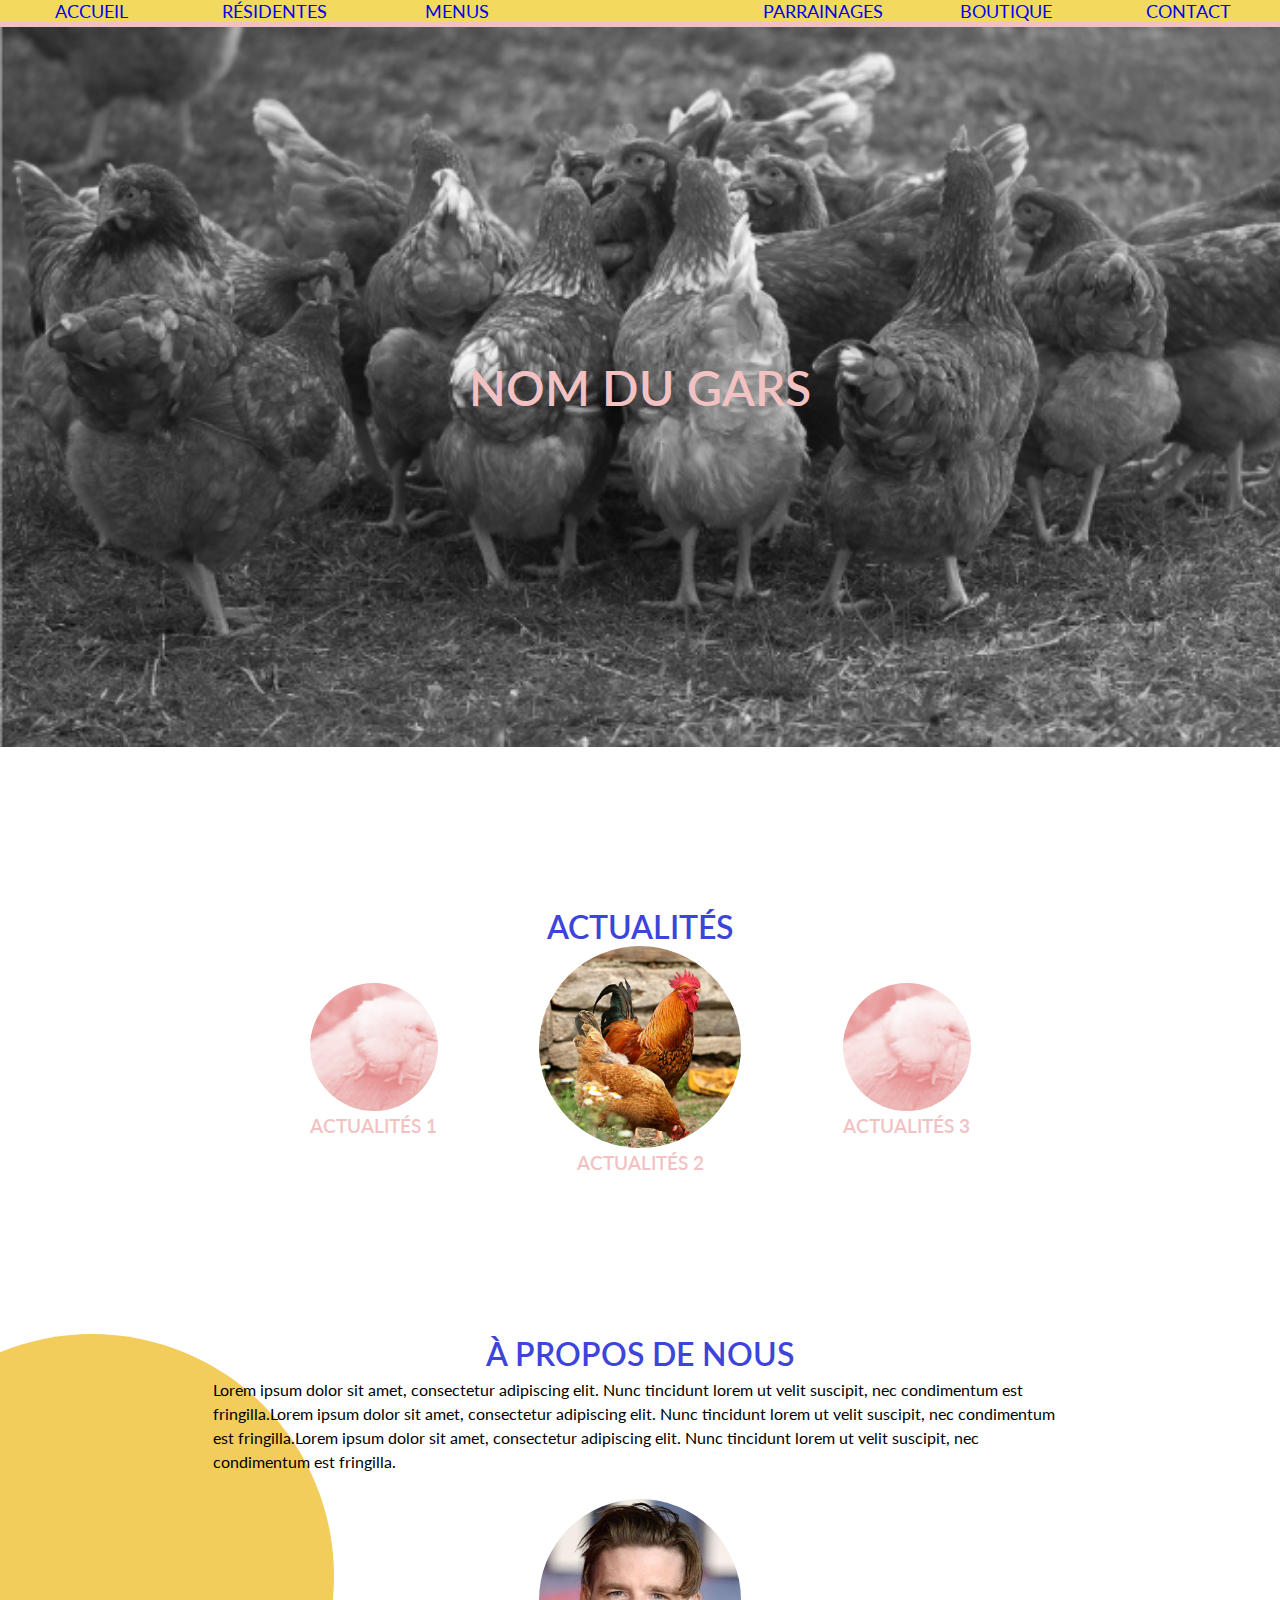
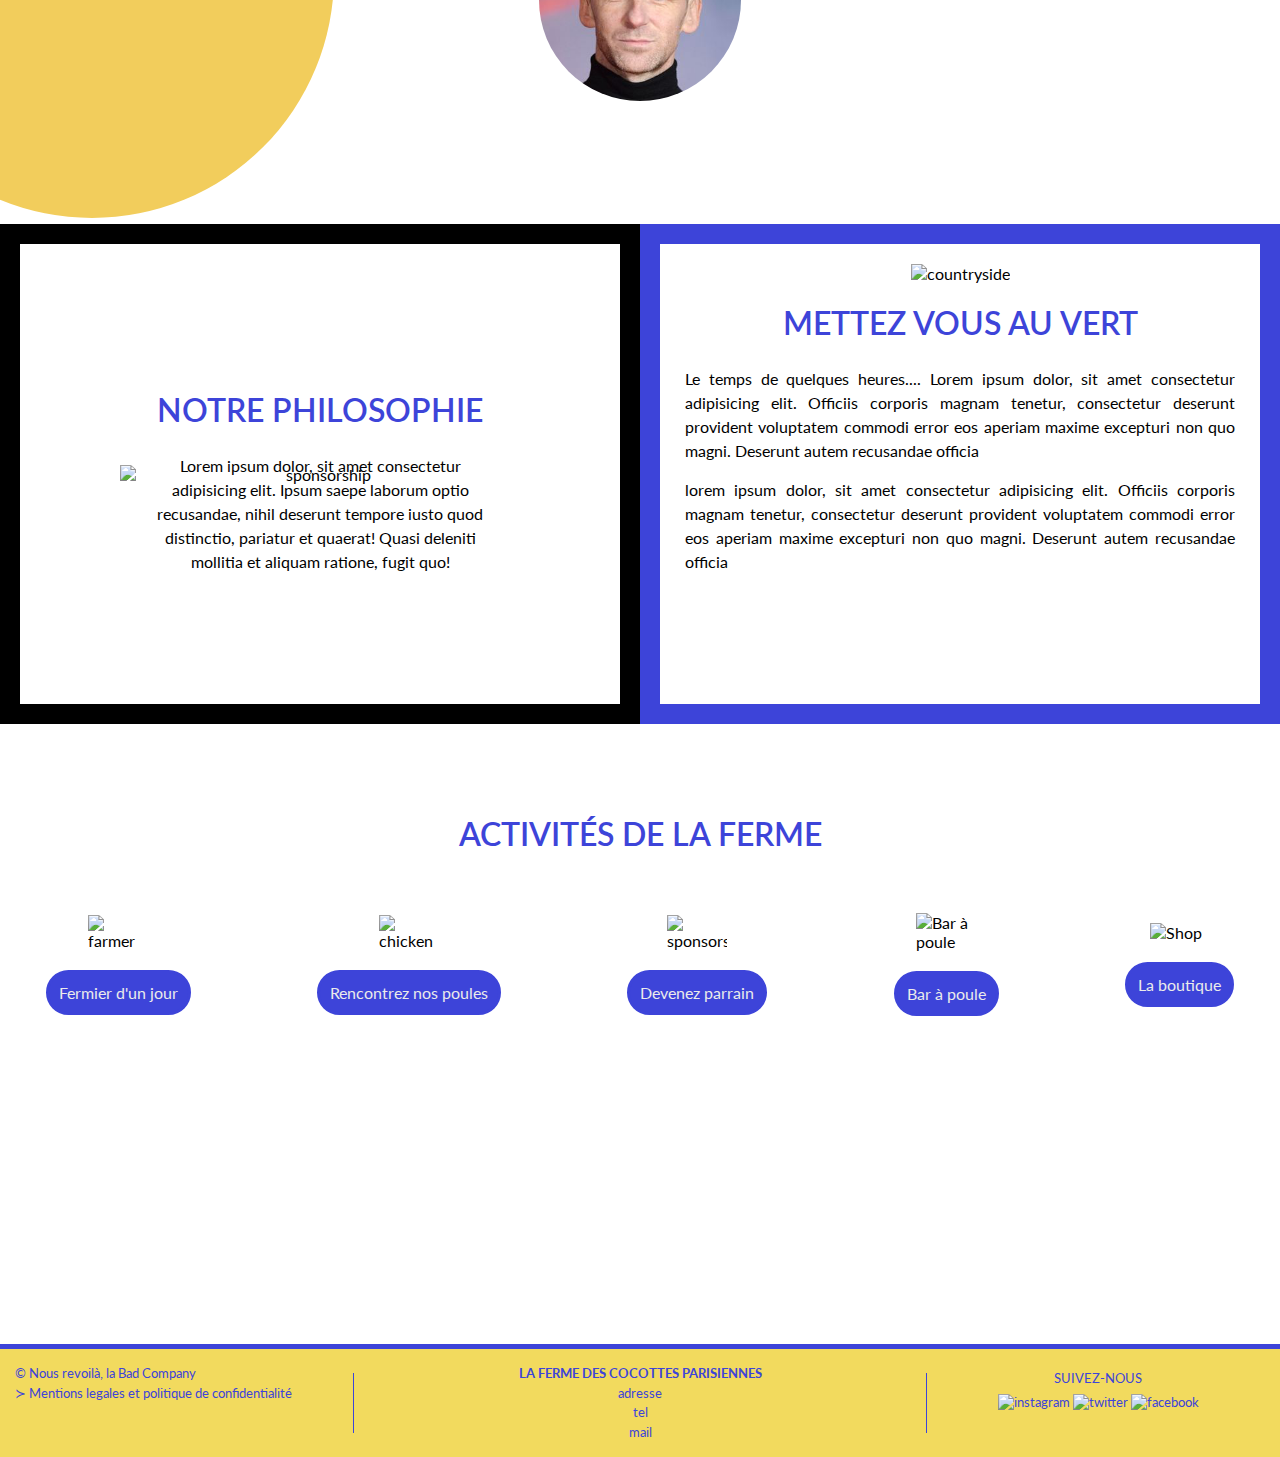
==== index.html @ 9754a013 "Update index.html" ====
<!DOCTYPE html>
<html lang="en">
<head>
    <meta charset="UTF-8">
    <meta http-equiv="X-UA-Compatible" content="IE=edge">
    <meta name="viewport" content="width=device-width, initial-scale=1.0">
    <link href="css/style.css" rel="stylesheet">
    <link rel="shortcut icon" type="image/png" href="img/chickenIco.png"/>
    <link rel="preconnect" href="https://fonts.googleapis.com">
    <link rel="preconnect" href="https://fonts.gstatic.com" crossorigin>
    <title>Document</title>
</head>
<body>
    <header>
    <!-- Menu desktop -->
    <div class="menuFixed">
        <nav role="navigation" id="menuDesktop">
                <ul id="menuDesktopSize">
                    <li><a href="#" class="link">Accueil</a></li>
                    <li><a href="residentes.html" class="link">Résidentes</a></li>
                    <li><a href="menu.html"class="link">Menus</a></li>
                    <li><a href="index.html" class="noAfter"><img src="img/chickenLogo.png" alt="" class="logo"></a></li>
                    <li><a href="parrainages.html"class="link">Parrainages</a></li>
                    <li><a href="boutique.html"class="link">Boutique</a></li>
                    <li><a href="contact.html" class="link">Contact</a></li>
                </ul>
        </nav> 
    </div>
 
     <nav role="navigation" id="menuMobile">
        <button class="b1">
            <div class="container-lignes">
              <div class="ligne"></div>
              <div class="ligne"></div>
              <div class="ligne"></div>
            </div>
        </button>
        <a  href="index.html"><img src="img/chickenLogo.png" class="logo"></a>
    </nav> 
  
    <div class="menuDeroulant"> 
            <ul>
                <li><a href="#" class="link">Accueil</a></li>
                <li><a href="residentes.html" class="link">Résidentes</a></li>
                <li><a href="menu.html" class="link">Menus</a></li>
                <li><a href="parrainages.html"class="link">Parrainages</a></li>
                <li><a href="boutique.html" class="link">Boutique</a></li>
                <li><a href="contact.html" class="link">Contact</a></li>
            </ul>
    </div>
    </header>
    <section class="fullWidthHomeBG">
        <div class="fullWidthHome">
            <h1>Nom du gars</h1>
        </div>
    </section>
    <section class="actualitesHome centred">
        <h2>Actualités</h2>
        <div class="actualiteHome">
            <div class="actu1"><img onmouseout="this.src='img/actu2.png'" onmouseover="this.src='img/rooster.png'" alt="" src='img/actu2.png'/><h3>Actualités 1</h3></div>
            <div class="actu2"><img src="img/rooster.png" alt=""/><h3>Actualités 2</h3></div>
            <div class="actu3"><img src="img/actu2.png" alt=""/><h3>Actualités 3</h3></div>
        </div>
    </section>
    <section class="aProposHome centred">
        <h2>À propos de nous</h2>
        <div class="rondJaune"|><img src="img/Ellipse 1.png" alt=""/></div>
        <p>Lorem ipsum dolor sit amet, consectetur adipiscing elit. Nunc tincidunt lorem ut velit suscipit, nec condimentum est fringilla.Lorem ipsum dolor sit amet, consectetur adipiscing elit. Nunc tincidunt lorem ut velit suscipit, nec condimentum est fringilla.Lorem ipsum dolor sit amet, consectetur adipiscing elit. Nunc tincidunt lorem ut velit suscipit, nec condimentum est fringilla. </p>
        <div class="imgPictureHome"><img src="img/profilpicture.png"></div>
    </section>

    <!------------------------------------  QUI SOMMES-NOUS -------------------------------------->
    <main class="who">
        <section class="philo">
            <img src="img/logowho/pink.png" alt="sponsorship" width="400px">
            <h2>Notre philosophie</h2>
            <p>Lorem ipsum dolor, sit amet consectetur adipisicing elit. Ipsum saepe laborum optio recusandae, nihil deserunt tempore iusto quod distinctio, pariatur et quaerat! Quasi deleniti mollitia et aliquam ratione, fugit quo!</p>
        </section>
            
        <section class="green">
            <img src="img/logowho/greengreen.png" alt="countryside" width="100px">
            <h2>Mettez vous au vert</h2>
            <p>Le temps de quelques heures.... Lorem ipsum dolor, sit amet consectetur adipisicing elit. Officiis corporis magnam tenetur, consectetur deserunt provident voluptatem commodi error eos aperiam maxime excepturi non quo magni. Deserunt autem recusandae officia</p>
            <p>lorem ipsum dolor, sit amet consectetur adipisicing elit. Officiis corporis magnam tenetur, consectetur deserunt provident voluptatem commodi error eos aperiam maxime excepturi non quo magni. Deserunt autem recusandae officia </p>
        </section>
        
        <section class="farm">
            <h2>Activités de la ferme</h2>
            <article>
                <div class="farmer">
                    <img src="img/logowho/farmer.png" alt="farmer" width="100px">
                    <input class="btn" type="button" value="Fermier d'un jour">
                </div>
                <div class="chicken">
                    <img src="img/logowho/chicken.png" alt="chicken" width="100px">
                    <input class="btn" type="button" value="Rencontrez nos poules">
                </div>
                <div class="heart">
                    <img src="img/logowho/heart.png" alt="sponsorship" width="100px">
                    <input class="btn" type="button" value="Devenez parrain">
                </div>
                <div class="bar">
                    <img src="img/logowho/bar.png" alt="Bar à poule" width="100px">
                    <input class="btn" type="button" value="Bar à poule">
                </div>
                <div class="shop">
                    <img src="img/logowho/shop.png" alt="Shop" width="100px">
                    <input class="btn" type="button" value="La boutique"> 
                </div>
            </article>
        </section>
    </main>
    <!-----------------------------------  FIN QUI SOMMES-NOUS ------------------------------------->   
  
    <footer>
        <p>© Nous revoilà, la Bad Company <br> ≻ Mentions legales et politique de confidentialité</p> 
        <div class="trait"></div>
        <p class="societe"><span class="maj">La ferme des Cocottes Parisiennes</span> <br> adresse <br>tel<br>mail</p>
        <div class="trait"></div>
        <div class="soc">
        <p class="maj">Suivez-nous</p>
        <img src="img/insta.png" alt="instagram">
        <img src="img/twi.png" alt="twitter">
        <img src="img/fbk.png" alt="facebook">
        </div>
    </footer>
        
<script type="text/javascript" src="script/script.js"></script>

</body>
</html>
---- css/style.css ----
@import url('https://fonts.googleapis.com/css2?family=Lato:wght@400&family=Outfit:wght@400;600&display=swap');

:root {
    --primary-color : #F2DA5E;
    --second-color : #F2C2C2;
    --third-color : #3D44D9;
    --font-titre : 'Outfit', sans-serif, 600;
    --font-content : 'Lato', sans-serif;
}
* {

    box-sizing: border-box;
    text-decoration: none;
    padding: 0px;
    margin: 0px;
}

a:visited {color: var(--third-color);}

body {
    margin:0;
    font-family: var(--font-content);
    
}

header {
    background-color: var(--primary-color);
    border-bottom: 5px solid var(--second-color);
    font-family: var(--font-titre);
    font-size: 18px;
    position: sticky;
    top: 0;
    transition:0.2s;
}

ul li {
    padding: 0;
    list-style: none;
}

.fullWidthHomeBG {
    padding: 0 0 80px 0;
}

/* FONT ET TEXT*/


a {
    font-family: var(--font-titre); 
    position: relative;
    text-transform: uppercase;
    
}

.link::after {
    content: '';
    display: block;
    width: 100%;
    height: 0px;
    background: var(--second-color);
    transition:.3s ease;
    position: absolute;
    top: 10px;
    z-index: -1;
    left: 50%;
    transform: translateX(-50%);
}

.link:hover::after {
    height: 10px;
    position: absolute;
    top: 14px;
    z-index: -1;
    left: 50%;
    transform: translateX(-50%);
}


p {font-size: 1em; line-height: 1.5; }

h1{ 
    font-family: var(--font-titre);
    font-size: 3em;
    font-weight: 600;
    text-transform: uppercase;
    color: var(--second-color);
}

h2 {
    font-family: var(--font-titre);
    color: var(--third-color);
    font-size: 2em;
    font-weight: 600;
    text-transform: uppercase;
}

h3 {
    text-align: center;
    font-family: var(--font-titre);
    color: var(--second-color);
    font-size: 1.2em;
    font-weight: 600;
    text-transform: uppercase;
}


.btn {
    border-radius: 25px;
    padding: 10px;
    border: solid 3px var(--third-color);
    background: var(--third-color);
    color: rgb(235, 235, 235);
    font: var(--font-titre);
}

.btn:active {
    background-color: var(--second-color);
    border:var(--third-color) solid 3px;
}
/* MENU NAVIGATION */
header {
  z-index: 1000000000;
}

#menuDesktop {      
    display: flex;
    flex-direction: column;
    justify-content: center;}

#menuDesktopSize {
  display: grid;
  grid-template-columns: 1fr 1fr 1fr 1fr 1fr 1fr 1fr;
    flex-direction: row;
    justify-content: space-evenly;
    align-items: center;
    list-style: none;
    text-align: center;
    padding: 0;
    transition: 0.2s;
}

#menuMobile {display: none;}
.menuDeroulant {display: none;}

.logo {
    width: 65px;
    transition: 0.2s;
    margin-top: 10px
}

/* MENU MOBILE */
.b1 { 
    margin: 10px;
    width: 40px;
    height: 40px;
    border: none;
    cursor: pointer;
    border-radius: 5px;
    position: absolute;
    left: 0;
    top: 40%;
    background: none;
    transform: translateY(-50%);
  }

.container-lignes {
    width: 40px;
    height: 40px;
    position: absolute;
    top: 50%;
    left: 50%;
    transform: translate(-50%, -50%);
    pointer-events: none;
  }

  .ligne {
    position: absolute;
    border-radius: 10px;
    width: 40px;
    height: 5px;
    background:var(--third-color);
  }
  .ligne:nth-child(1){
    top: 0px;
  }
  .ligne:nth-child(2){
    top: 15px;
  }
 .ligne:nth-child(3){
    top: 30px;
  }
  
  .b1 .ligne:nth-child(1), .ligne:nth-child(3){
    transform: rotate(0deg);
    transition:   
    transform 0.2s ease-in-out,
    top 0.2s 0.2s ease-in-out;
  }
  .b1 .ligne:nth-child(2) {
    transition: opacity 0.2s 0.2s ease-in-out;
  }

  .b1.active .ligne:nth-child(1){
    top: 15px;
    transform: rotate(45deg);
    transition:   
    top 0.2s  ease-in-out,
    transform 0.2s 0.2s ease-in-out;
  }
  .b1.active .ligne:nth-child(2){
    transition: opacity 0.2s ease-in-out;
    opacity: 0;
  }
  .b1.active .ligne:nth-child(3){
    top: 15px;
    transform: rotate(-45deg);
    transition:   
    top 0.2s  ease-in-out,
    transform 0.2s 0.2s ease-in-out;
  }

/* HOME PAGE */ 
.fullWidthHomeBg {
  padding: 0;
  margin: 0;
}

.fullWidthHome {
    background-image: url(../img/chickenFull.png);
    background-repeat: no-repeat;
    background-size: cover;
    height : 80vh;
    display: flex;
    align-content: center;
    justify-content: center;
    align-items: center;
}

.centred {width: 80vw;
    margin: auto;
    display: flex;
    flex-direction: column;
    align-content: center;
    align-items: center;
    padding: 80px; 
}

.imgPictureHome {
  padding: 20px 0;
}

.actualiteHome {
  display: flex;
  flex-direction: row;
  justify-content: space-evenly;
  width: 100%;
  align-items: center;
}

.rondJaune {
    position: absolute;
    left: -150px;
    z-index: -1;
}


/* //////////////// QUI NOUS SOMMES ////////////////// */
.who{
    display: flex;
    flex-direction: column ;
}

/* general */
.who > section{
    margin-top: 20px;
    height: 500px; 
}

.who h2{
    padding: 20px 0 20px 0;
    text-align: center;
}

.who p{
    line-height: 1.5; 
}

/* philosophie */
.philo {
    display: flex;
    flex-direction: column;
    justify-content: center;
    align-items: center;
    text-align: center; 
    padding : 20px;  
}
.philo > p {
    width: 350px;
}

.philo > img {
    animation: roundpink 5s ease 0s infinite normal none;
    z-index: 0; 
    position: absolute; 
}
@keyframes roundpink {
    0% {
      animation-timing-function: ease-out;
      transform: scale(1);
      transform-origin: center center;
    }
  
    10% {
      animation-timing-function: ease-in;
      transform: scale(0.91);
    }
  
    17% {
      animation-timing-function: ease-out;
      transform: scale(0.98);
    }
  
    33% {
      animation-timing-function: ease-in;
      transform: scale(0.87);
    }
  
    45% {
      animation-timing-function: ease-out;
      transform: scale(1);
    }
  }
.philo > h2, p {
    z-index: 2;
}

/* mettez-vous au vert */
.green {
    border: solid 20px;
    border-color: var(--third-color);
    text-align: center; 
    padding : 20px;
    overflow: scroll; 
}
.green > p{
    text-align: justify;
    padding-bottom: 10px;
}

/* activités */
article {
    display: grid;
    grid-template-columns: repeat(2, 1fr);
    grid-template-rows: repeat(3, 1fr);
    grid-column-gap: 35px;
    grid-row-gap: 35px;
    align-items: center;
    justify-items: center;
    padding-top: 20px;
    }
    
    .farmer { grid-area: 1 / 1 / 2 / 2; }
    .chicken { grid-area: 1 / 2 / 2 / 3; }
    .heart { grid-area: 2 / 1 / 3 / 3; }
    .bar { grid-area: 3 / 1 / 4 / 2; }
    .shop { grid-area: 3 / 2 / 4 / 3; }
article > div {
    display: flex; 
    flex-direction: column;
    align-items: center;
}
article > div {
    transition: transform .1s;  
}
article > div:hover{
    -webkit-transform: scale(1.5); /* Safari 3-8 */
    transform: scale(1.5);
    }
article img {
    padding: 20px; 
}
/* //////////////// FIN QUI NOUS SOMMES ////////////////// */


/* //////////////////////////////////////////////////////     DEBUT     PARRAINAGES      ///////////////////////////////////////////////////////////////// */

.laPrez {
  display: block;
  padding: 50px 20px 50px 20px;
}

.laPrezMobile {
  display: none;
  padding: 50px 20px 50px 20px;
}
  
.laPrez > p {
  justify-content: flex-start;
}
  
.laFormule1 {
  display: flex;
  flex-direction: row;
}
  
.pouleFormule1 {
  width: 500px;
  border-radius: 0px 15px 15px 0px;
  justify-content: flex-start;
}
  
.texteFormule1 {
  margin: 20px;
  margin-bottom: 0px;
  display: flex;
  flex-direction: column;
  justify-content: space-between;
}
  
.descriFormule1 > p {
  justify-content: flex-start;
}

.descriFormule1Mobile {
  justify-content: flex-start;
  display: none;
}
  
select {
  font-family: var(--font-content);padding: 5px;
  margin: 20px 0px 20px 0px;
  width: 291px;
  height: 40px;
  background-color: white;
}
  
.textareaNomPoule {
  display: flex;
  flex-direction: row;
}
  
.textareaNomPoule textarea {
  width: 291px;
  height: 40px;
  resize: none;
  justify-content: flex-start;
  font-family: var(--font-content);
  padding: 10px;
}
  
.textareaNomPoule button {
  width: 100px;
  height: 40px;
  justify-content: flex-start;
  font-family: var(--font-content);
}
  
.lePrix {
  margin: 20px 0px 20px 0px;
  font-size: 30px;
}
  
.lePrix1 > p {
  justify-content: flex-start;
}
  
.addToCart button{
  border-radius: 25px;
  padding: 10px;
  border: solid 3px var(--third-color);
  background: var(--third-color);
  color: rgb(235, 235, 235);
  font: var(--font-titre);
}
  
.addToCartformule1Mobile{
  display: none;
}

.addToCartformule2 {
  display: flex;
  justify-content: flex-end;   
}

.laFormule2 {
  display: flex;
  flex-direction: row-reverse;
  margin: 30px 0px 0px 0px;
}
  
.pouleFormule2 {
  width: 500px;
  border-radius: 15px 0px 0px 15px;
  justify-content: flex-start;
}

.texteFormule2 {
  margin: 30px;
  margin-bottom: 0px;
  justify-content: flex-start;

}

.texteFormule2 a{
display: flex;
justify-content: flex-end;
}


.descriFormule2 > p{
  justify-content: flex-start;
}

.descriFormule2Mobile > p{
  display: none;
}

/* .plusMoins {
  margin: 50px 0px 50px 0px;
  align-items: flex-start;
  display: flex;
  flex-direction: row;
  justify-content: flex-end;
}

.plusMoins textarea {
  width: 75px;
  height: 50px;
  resize: none;
  white-space: normal;
  text-align: justify;
  -moz-text-align-last: center;
  text-align-last: center;
  font-size: 20px;
  margin: 0px 10px 0px 10px;
  overflow:hidden;
  rows:1; 
  disabled:true;
}

.plusMoins button {
  width: 50px;
  height: 50px;
  font-size: 30px;
} */

.lePrix2 > p {
  display: flex;
  justify-content: flex-end;
}

.addToCartformule2 {
  display: flex;
  justify-content: flex-end;   
}

.titleParrainages {
  text-align: center;
  margin: 50px;
}

.filleulesMalheureusement {
  font-size: 24px;
  line-height: 42px;
  text-align: center;
  margin: 150px;
}

.medailles {
  display: flex;
  flex: row;
  padding: 50px;
  min-height: 800px;
  align-content: center;
  justify-content: space-evenly;
}
.medailleSolo {
  display: flex;
  flex-direction: column;
  max-width: 300px;
  align-items: center;
  box-shadow: 5px 10px 5px lightgrey;
  margin: 10px 20px 10px 20px;
}

.medailles img {
  width: 150px;
}  

.medailleTxt > p {
  font-size: 30px;
  text-align: center;
}
  
.medailleComment > p {
    padding: 20px;
}

.medailleOr {
  align-self: flex-start;
}

.medailleArgent {
  align-self: center;
}

.medailleBronze  {
  align-self: flex-end;
}

.placeholderFooter {
  background-color: #F2DA5E;
  width: 100%;
  height: 50px;
  bottom: 0;
  text-align: center;
  padding: 10px;
}
  /* //////////////////////////////////////////////////////     FIN     PARRAINAGES      ///////////////////////////////////////////////////////////////// */

h4 {
    display: flex;
    justify-content: center;
    font-style: normal;
    margin-top: 4%;
}

#contact {
    padding: 40px;
    text-align: center;
}

.poules-contact {
    display: flex;
    padding-bottom: 10px;
    justify-content: space-evenly;  
}

#poules {
position: 50% 50%;
}

form {
    margin: 0 auto;
    width: 300px;
    padding-top: 20px;
}

label {
    line-height: 2;
}

input[type="text"],
input[type="email"],
textarea {
    width: 100%;
    padding: 10px;
    margin-bottom: 10px;
}

/* Boutique */
/* les oeufs et les poules */
.letitre {
    font-size:200%;
    text-align: center;
    color:blueviolet;
    
}
.lesoeufs {
    display: flex;
    flex-direction: row;
    }
    
    .imgoeufs {
    width: 500px;
    border-radius: 0px 15px 15px 0px;
    justify-content: flex-start;
    }
    
    .texteoeuf {
    padding: 20px;
    }
    
    .boutonmenu1 {
    background-color: rgb(238, 235, 52);
    color:blueviolet;
    border: none;
    cursor: pointer;
    padding:10px;
    margin-top:20px;
    font-size: 18px;
    }
    
    .boutonmenu1:hover {
     background-color: #3D44D9;
    }
    
    .dropdownPack {
    position: relative;
    display: inline-block;
    }
    
    .dropdownPack-child {
    display: none;
    background-color: rgb(238, 235, 52);
    min-width: 50px;
    }
    
    .dropdownPack-child a {
    color:blueviolet;
    padding:10px;
    text-decoration: none;
    display: block;
    }
    
    .dropdownPack:hover .dropdownPack-child {
    display: block;
    }
    
        .le-prix {
        margin: 0px 0px 20px 0px;
        font-size: 30px;
        }
        
        .addToCarte button{
        color:blueviolet;
        width: 120px;
        height: 40px;
        background-color: #3D44D9;
        border-radius: 15px;
        border: 0px;
        }
    /* la boutique */
    .articles {
        display: flex;
        justify-content: space-around;
        align-items: center;
        padding-top: 40px;
        flex-wrap: wrap;
        font-size:180%;
        text-align: center;
        color:blueviolet;
     }
     .lestitres{
       margin-top: 40px;
     }
    
     .imgposterpoules{
        width: 550px;
        height: 550px;
     }
     .imgt-shirt{
        width: 550px;
        height: 550px;
     }
     .imgfigurines{
        width: 550px;
        height: 550px;
     }
     @media screen and (max-width: 650px) {
     .descriPack{
       display: none;

     }
     .imgoeufs{
       max-width: 200px;
     }
     .letitre{
       font-size: 10px;
       margin: 20px;
     }
      

.partoeufs {

padding:  0px ;
margin: 20px 20px 20px 0px;
height: 200px;
}

.partpoules {

padding:  0px ;
margin: 20px 20px 20px 0px;
height: 200px;
}

.imgposterpoules {
  width: 90%;
  /* height: 550px; */
/*   margin: 50px;
 */  /* margin: 0; */
}

.texteoeuf {

padding: 10px;  

}

.partgoodies {

max-height: 200px; 

}




       }


/* FOOTER */
footer {
    background-color: var(--primary-color);
    color: var(--third-color); 
    width: 100%;
    bottom: 0;
    padding: 10px;
    border-top: 5px solid;
    border-color: var(--secondary-color);
    display: flex; 
    justify-content: space-between;
    font-size: small;
    }
footer>*{
    width: 30%;
}
.trait{
    width: 0%;
    border-left: solid 1px;
    border-color: var(--secondary-color);
    height: 60px;
    align-self: center;
    padding: 0;
}
.societe{
    width: 50%; 
}
footer > div, p {
    padding: 5px; 
}
.maj{
    text-transform: uppercase;
}
span.maj{
    font-weight: bold; 
}
.soc, .societe{
    text-align: center;
}



/* residentes photos */

.lespoules {
    display: flex;
    justify-content: space-around;
    align-items: center;
    padding-top: 120px;
    flex-wrap: wrap;
}

.lespoules2 {
    display: flex;
    justify-content: space-around;
    align-items: center;
    padding-top: 200px;
}

.coq1 {
    display: flex;
    justify-content: space-around;
    padding-top: 200px;
    padding-bottom: 200px;
}

.poules__container {
    display: flex;
    flex-direction: column;
    justify-content: center;
    padding: 1rem;
    background-color: #d8d5cf;
    margin: 1rem;
    width: 30%;
    height: 470px;
    align-items: center;
}

.poule__contenu {
    padding: 1rem;
}

.poulettes {
    width: 80%;
}

.poule__desc {
  display: none;
  padding: 1rem;
}


@media screen and (max-width: 650px) { 
  /* residentes */
  .poules__container{
    width: 100%;
    float: right;
    height: 275px;
    flex-direction: row-reverse;
    padding: 0.3rem;
    margin: 0.3rem;
    justify-content: flex-start;
  }

  .poules__container:nth-child(2n) {
    flex-direction: row;
  }

  .poulettes {
    width: 50%;
  }

  .poule__desc {
    display: block;
  }

    /* Parrainages */  
  .laPrez {
    display: none;
  }
  
  .laPrezMobile {
    display: block;
    padding: 20px 20px 50px 20px;
  }
  
  .texteFormule1 {
    display: flex;
    flex-direction: column;
    justify-content: space-between;
    margin:  20px;
  }
  
  .descriFormule1 {
    display: none;
  }
  
  .descriFormule1Mobile {
    justify-content: flex-start;
    display: block;
  }
  
  .lePrix {
    margin: 20px 0px 20px 0px;
    font-size: 30px;
  }
    
  .lePrix1 > p {
    display: flex;
    justify-content: flex-end;
  }
  
  .addToCartformule1 {
    display: flex;
    justify-content: flex-end;
  }
  
  .imgPouleParrainage {
    display:none;
  }
  
  select {
    font-family: var(--font-content);padding: 5px;
    margin: 20px 0px 20px 0px;
    max-width: 200px;
    height: 40px;
    align-self: center;  
  }
   
  .textareaNomPoule {
    display: flex;
    flex-direction: column;
  }
    
  .textareaNomPoule textarea {
    max-width: 200px;
    height: 40px;
    resize: none;
    justify-content: flex-start;
    font-family: var(--font-content);
    align-self: center;
   }
    
  .textareaNomPoule button {
    width: 100px;
    height: 40px;
    justify-content: flex-start;
    align-self: center;
    font-family: var(--font-content);
  }
  
  .descriFormule2Mobile > p{
    display: flex;
    justify-content: center;
  }
  
  .laFormule2 {
    display: flex;
    flex-direction: row-reverse;
    margin: 0;
  }
  
  .descriFormule2{
    display: none;
  }
  
  .texteFormule2 {
    margin: 0px 0px 0px 0px;
    display: flex;
    flex-direction: column;
    justify-content: space-between;
    margin: 20px;
  }
  
  .filleulesMalheureusement {
    margin: 100px;
  }
  
  .medailles {
    display: flex;
    flex-direction: row;
    padding: 0px 20px 0px 20px;
    min-height: 200px;
    align-content: center;
    justify-content: space-evenly;
  }
  
  .medailles img {
      width: 50px;
  }
  
  .medailleTxt > p {
    font-size: 18px;
    text-align: center;
    padding: 0px 10px 10px 10px;
  }
  
  
  .medailleSolo {
    display: flex;
    flex-direction: column;
    max-width: 150px;
    align-items: center;
    box-shadow: 5px 5px 5px lightgrey;
    margin: 10px 20px 10px 20px;
  }
  
  .medailleSolo img {
    display: flex;
    flex-direction: column;
    max-width: 100px;
    align-items: center;
    margin: 10px 20px 10px 20px;
  }
  
  .medailleComment {
    display: none;
  }
  
  .medailleOr {
    align-self:baseline;
  }
  
  .medailleArgent {
    align-self:baseline;
  }
  
  .medailleBronze  {
    align-self:baseline;
  }
    
  .placeholderFooter p{
    font-size: 12px;
  }

  /* MENU */
  
  #menuDesktop {display: none;}

  #menuMobile {
    display: flex;
    flex-direction: column;
    align-items: center;
    z-index: 2;
    background: var(--primary-color);
    border-bottom:2px solid var(--second-color) ;
}

  #menuMobile ul {
    list-style: none;
    text-align: center;
    padding: 0;
  }

  #menuMobile .logo {margin-top: 10px; text-align: center;}
  header {height: 100px;}   

  .menuDeroulant {
    background-color: var(--primary-color); 
    width: 100vw; 
    height: 45vh;
    display: flex;
    flex-direction: row;
    justify-content: space-around;
    position: absolute;
    transform: translateY(-150%);
    transition: transform 0.4s ease-in;
    z-index: -2;
  }

  .deroule {
    transform: translateY(0%);
  }

  .menuDeroulant ul {
    display: flex;
    flex-wrap: nowrap;
    flex-direction: column;
    justify-content: space-evenly;
    align-items: center;
    padding: 0;
  }
    
  /* HOME */
  .actualiteHome {
    flex-direction: column;
  }
  /* qui sommes nous */
    
  /* FOOTER */
  footer{
    flex-direction: column-reverse;
    align-items: center;
    text-align: center;
  }
  footer>*{
    width: 100%;
  }
  .societe{
    padding: 15px;
    width: 100%;
    }
  .trait{
  border-top: solid 1px;
  border-left: none;
  border-color: var(--secondary-color);
  width: 70%;
  height: 0;
  }
}

/* MEDIA QUERIES QUI NOUS SOMMES */
@media screen and (min-width: 651px) {
    .who {
        display: grid;
        grid-template-columns: repeat(2, 1fr);
        grid-template-rows: repeat(2, 1fr);
        grid-column-gap: 0px;
        grid-row-gap: 0px;
    }
    .philo { grid-area: 1 / 1 / 2 / 2; 
             border: solid 20px;
             border-color: var(--secondary-color)
            }
  
    .green { grid-area: 1 / 2 / 2 / 3; }
    .farm { grid-area: 2 / 1 / 3 / 3;
            height: 350px;
            margin: 50px 0;
    }

    article {
        display: flex; 
        justify-content: space-around;
        flex-flow: row wrap; 
    }
     
}

@media screen and (min-width: 651px) and (max-width: 1080px) {
  .poules__container {
    width: 45%;
  }
}
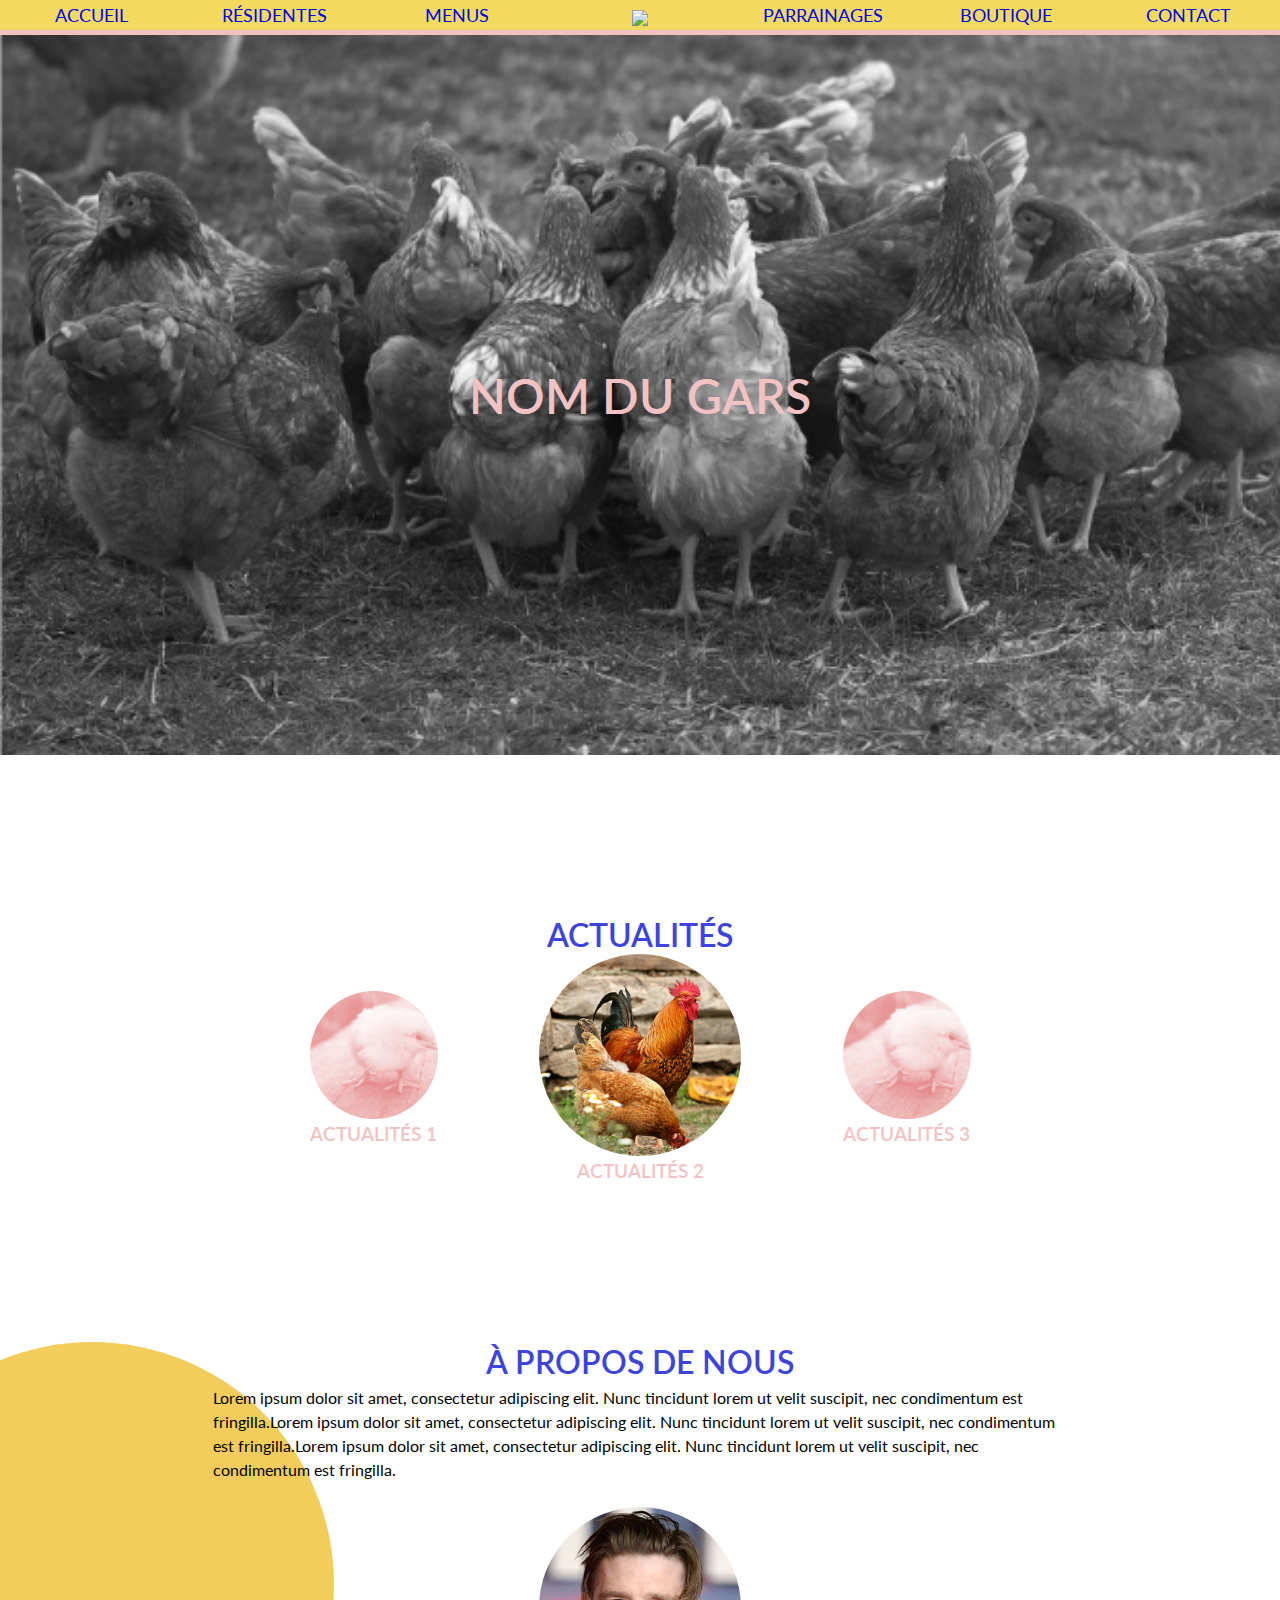
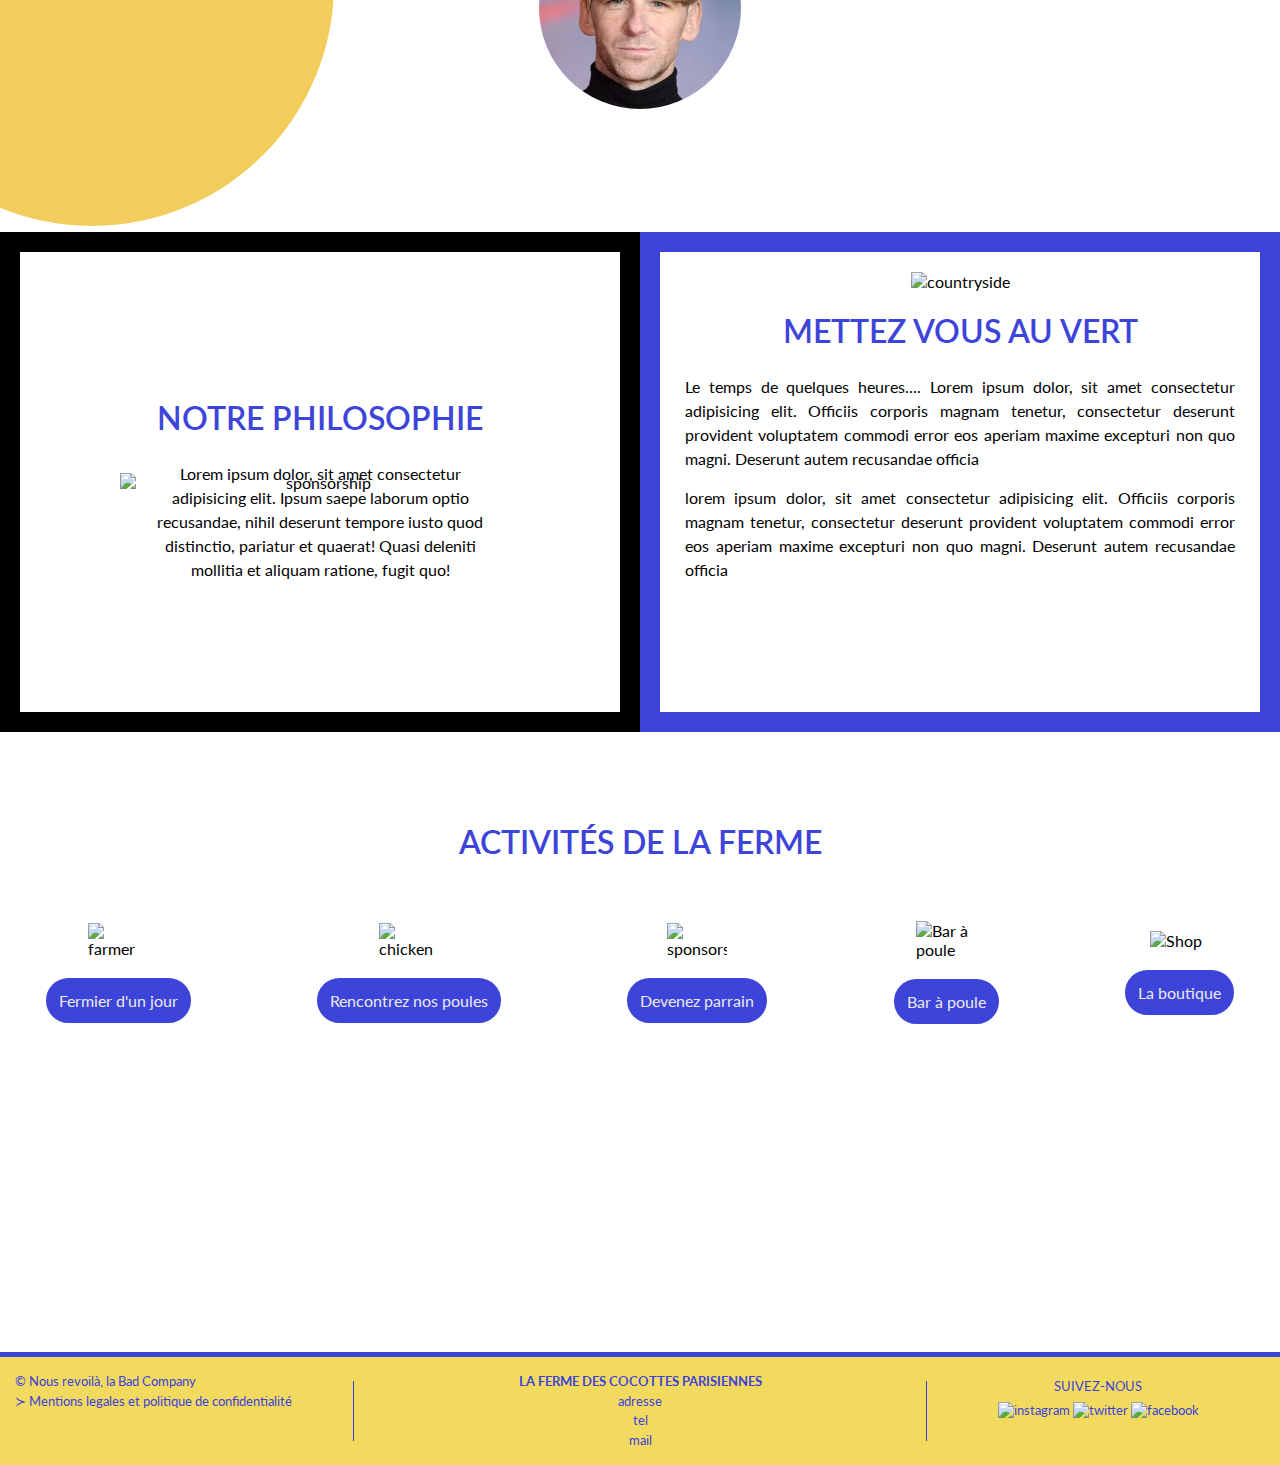
==== commit a85b4e59: "Seperation of navbar and footer" ====
--- a/index.html
+++ b/index.html
@@ -8,124 +8,84 @@
     <link rel="shortcut icon" type="image/png" href="img/chickenIco.png"/>
     <link rel="preconnect" href="https://fonts.googleapis.com">
     <link rel="preconnect" href="https://fonts.gstatic.com" crossorigin>
-    <title>Document</title>
+    <script type="text/javascript" src="script/starter.js"></script>
+    <title>La ferme des Cocottes Parisiennes</title>
 </head>
 <body>
-    <header>
-    <!-- Menu desktop -->
-    <div class="menuFixed">
-        <nav role="navigation" id="menuDesktop">
-                <ul id="menuDesktopSize">
-                    <li><a href="#" class="link">Accueil</a></li>
-                    <li><a href="residentes.html" class="link">Résidentes</a></li>
-                    <li><a href="menu.html"class="link">Menus</a></li>
-                    <li><a href="index.html" class="noAfter"><img src="img/chickenLogo.png" alt="" class="logo"></a></li>
-                    <li><a href="parrainages.html"class="link">Parrainages</a></li>
-                    <li><a href="boutique.html"class="link">Boutique</a></li>
-                    <li><a href="contact.html" class="link">Contact</a></li>
-                </ul>
-        </nav> 
+  <header>
+		<div w3-include-html="navbar.html"></div>
+		<script>
+			includeHTML();
+		</script>
+  </header>
+  <section class="fullWidthHomeBG">
+    <div class="fullWidthHome">
+      <h1>Nom du gars</h1>
     </div>
- 
-     <nav role="navigation" id="menuMobile">
-        <button class="b1">
-            <div class="container-lignes">
-              <div class="ligne"></div>
-              <div class="ligne"></div>
-              <div class="ligne"></div>
-            </div>
-        </button>
-        <a  href="index.html"><img src="img/chickenLogo.png" class="logo"></a>
-    </nav> 
-  
-    <div class="menuDeroulant"> 
-            <ul>
-                <li><a href="#" class="link">Accueil</a></li>
-                <li><a href="residentes.html" class="link">Résidentes</a></li>
-                <li><a href="menu.html" class="link">Menus</a></li>
-                <li><a href="parrainages.html"class="link">Parrainages</a></li>
-                <li><a href="boutique.html" class="link">Boutique</a></li>
-                <li><a href="contact.html" class="link">Contact</a></li>
-            </ul>
+  </section>
+  <section class="actualitesHome centred">
+    <h2>Actualités</h2>
+    <div class="actualiteHome">
+      <div class="actu1"><img onmouseout="this.src='img/actu2.png'" onmouseover="this.src='img/rooster.png'" alt="" src='img/actu2.png'/><h3>Actualités 1</h3></div>
+      <div class="actu2"><img src="img/rooster.png" alt=""/><h3>Actualités 2</h3></div>
+      <div class="actu3"><img src="img/actu2.png" alt=""/><h3>Actualités 3</h3></div>
     </div>
-    </header>
-    <section class="fullWidthHomeBG">
-        <div class="fullWidthHome">
-            <h1>Nom du gars</h1>
-        </div>
+  </section>
+  <section class="aProposHome centred">
+    <h2>À propos de nous</h2>
+    <div class="rondJaune"|><img src="img/Ellipse 1.png" alt=""/></div>
+    <p>Lorem ipsum dolor sit amet, consectetur adipiscing elit. Nunc tincidunt lorem ut velit suscipit, nec condimentum est fringilla.Lorem ipsum dolor sit amet, consectetur adipiscing elit. Nunc tincidunt lorem ut velit suscipit, nec condimentum est fringilla.Lorem ipsum dolor sit amet, consectetur adipiscing elit. Nunc tincidunt lorem ut velit suscipit, nec condimentum est fringilla. </p>
+    <div class="imgPictureHome"><img src="img/profilpicture.png"></div>
+  </section>
+
+<!------------------------------------  QUI SOMMES-NOUS -------------------------------------->
+    
+	<main class="who">
+    <section class="philo">
+      <img src="img/logowho/pink.png" alt="sponsorship" width="400px">
+      <h2>Notre philosophie</h2>
+      <p>Lorem ipsum dolor, sit amet consectetur adipisicing elit. Ipsum saepe laborum optio recusandae, nihil deserunt tempore iusto quod distinctio, pariatur et quaerat! Quasi deleniti mollitia et aliquam ratione, fugit quo!</p>
     </section>
-    <section class="actualitesHome centred">
-        <h2>Actualités</h2>
-        <div class="actualiteHome">
-            <div class="actu1"><img onmouseout="this.src='img/actu2.png'" onmouseover="this.src='img/rooster.png'" alt="" src='img/actu2.png'/><h3>Actualités 1</h3></div>
-            <div class="actu2"><img src="img/rooster.png" alt=""/><h3>Actualités 2</h3></div>
-            <div class="actu3"><img src="img/actu2.png" alt=""/><h3>Actualités 3</h3></div>
-        </div>
+            
+    <section class="green">
+      <img src="img/logowho/greengreen.png" alt="countryside" width="100px">
+      <h2>Mettez vous au vert</h2>
+      <p>Le temps de quelques heures.... Lorem ipsum dolor, sit amet consectetur adipisicing elit. Officiis corporis magnam tenetur, consectetur deserunt provident voluptatem commodi error eos aperiam maxime excepturi non quo magni. Deserunt autem recusandae officia</p>
+      <p>lorem ipsum dolor, sit amet consectetur adipisicing elit. Officiis corporis magnam tenetur, consectetur deserunt provident voluptatem commodi error eos aperiam maxime excepturi non quo magni. Deserunt autem recusandae officia </p>
     </section>
-    <section class="aProposHome centred">
-        <h2>À propos de nous</h2>
-        <div class="rondJaune"|><img src="img/Ellipse 1.png" alt=""/></div>
-        <p>Lorem ipsum dolor sit amet, consectetur adipiscing elit. Nunc tincidunt lorem ut velit suscipit, nec condimentum est fringilla.Lorem ipsum dolor sit amet, consectetur adipiscing elit. Nunc tincidunt lorem ut velit suscipit, nec condimentum est fringilla.Lorem ipsum dolor sit amet, consectetur adipiscing elit. Nunc tincidunt lorem ut velit suscipit, nec condimentum est fringilla. </p>
-        <div class="imgPictureHome"><img src="img/profilpicture.png"></div>
+        
+    <section class="farm">
+      <h2>Activités de la ferme</h2>
+        <article>
+          <div class="farmer">
+            <img src="img/logowho/farmer.png" alt="farmer" width="100px">
+            <input class="btn" type="button" value="Fermier d'un jour">
+          </div>
+          <div class="chicken">
+            <img src="img/logowho/chicken.png" alt="chicken" width="100px">
+            <input class="btn" type="button" value="Rencontrez nos poules">
+          </div>
+          <div class="heart">
+            <img src="img/logowho/heart.png" alt="sponsorship" width="100px">
+              <input class="btn" type="button" value="Devenez parrain">
+          </div>
+          <div class="bar">
+            <img src="img/logowho/bar.png" alt="Bar à poule" width="100px">
+            <input class="btn" type="button" value="Bar à poule">
+          </div>
+          <div class="shop">
+            <img src="img/logowho/shop.png" alt="Shop" width="100px">
+            <input class="btn" type="button" value="La boutique"> 
+          </div>
+        </article>
     </section>
-
-    <!------------------------------------  QUI SOMMES-NOUS -------------------------------------->
-    <main class="who">
-        <section class="philo">
-            <img src="img/logowho/pink.png" alt="sponsorship" width="400px">
-            <h2>Notre philosophie</h2>
-            <p>Lorem ipsum dolor, sit amet consectetur adipisicing elit. Ipsum saepe laborum optio recusandae, nihil deserunt tempore iusto quod distinctio, pariatur et quaerat! Quasi deleniti mollitia et aliquam ratione, fugit quo!</p>
-        </section>
-            
-        <section class="green">
-            <img src="img/logowho/greengreen.png" alt="countryside" width="100px">
-            <h2>Mettez vous au vert</h2>
-            <p>Le temps de quelques heures.... Lorem ipsum dolor, sit amet consectetur adipisicing elit. Officiis corporis magnam tenetur, consectetur deserunt provident voluptatem commodi error eos aperiam maxime excepturi non quo magni. Deserunt autem recusandae officia</p>
-            <p>lorem ipsum dolor, sit amet consectetur adipisicing elit. Officiis corporis magnam tenetur, consectetur deserunt provident voluptatem commodi error eos aperiam maxime excepturi non quo magni. Deserunt autem recusandae officia </p>
-        </section>
-        
-        <section class="farm">
-            <h2>Activités de la ferme</h2>
-            <article>
-                <div class="farmer">
-                    <img src="img/logowho/farmer.png" alt="farmer" width="100px">
-                    <input class="btn" type="button" value="Fermier d'un jour">
-                </div>
-                <div class="chicken">
-                    <img src="img/logowho/chicken.png" alt="chicken" width="100px">
-                    <input class="btn" type="button" value="Rencontrez nos poules">
-                </div>
-                <div class="heart">
-                    <img src="img/logowho/heart.png" alt="sponsorship" width="100px">
-                    <input class="btn" type="button" value="Devenez parrain">
-                </div>
-                <div class="bar">
-                    <img src="img/logowho/bar.png" alt="Bar à poule" width="100px">
-                    <input class="btn" type="button" value="Bar à poule">
-                </div>
-                <div class="shop">
-                    <img src="img/logowho/shop.png" alt="Shop" width="100px">
-                    <input class="btn" type="button" value="La boutique"> 
-                </div>
-            </article>
-        </section>
-    </main>
-    <!-----------------------------------  FIN QUI SOMMES-NOUS ------------------------------------->   
-  
-    <footer>
-        <p>© Nous revoilà, la Bad Company <br> ≻ Mentions legales et politique de confidentialité</p> 
-        <div class="trait"></div>
-        <p class="societe"><span class="maj">La ferme des Cocottes Parisiennes</span> <br> adresse <br>tel<br>mail</p>
-        <div class="trait"></div>
-        <div class="soc">
-        <p class="maj">Suivez-nous</p>
-        <img src="img/insta.png" alt="instagram">
-        <img src="img/twi.png" alt="twitter">
-        <img src="img/fbk.png" alt="facebook">
-        </div>
-    </footer>
-        
-<script type="text/javascript" src="script/script.js"></script>
-
+  </main>
+    
+<!-----------------------------------  FIN QUI SOMMES-NOUS ------------------------------------->   
+<!-- FOOTER -->  
+<div w3-include-html="footer.html"></div>
+<script>
+  includeHTML();
+</script>
 </body>
 </html>
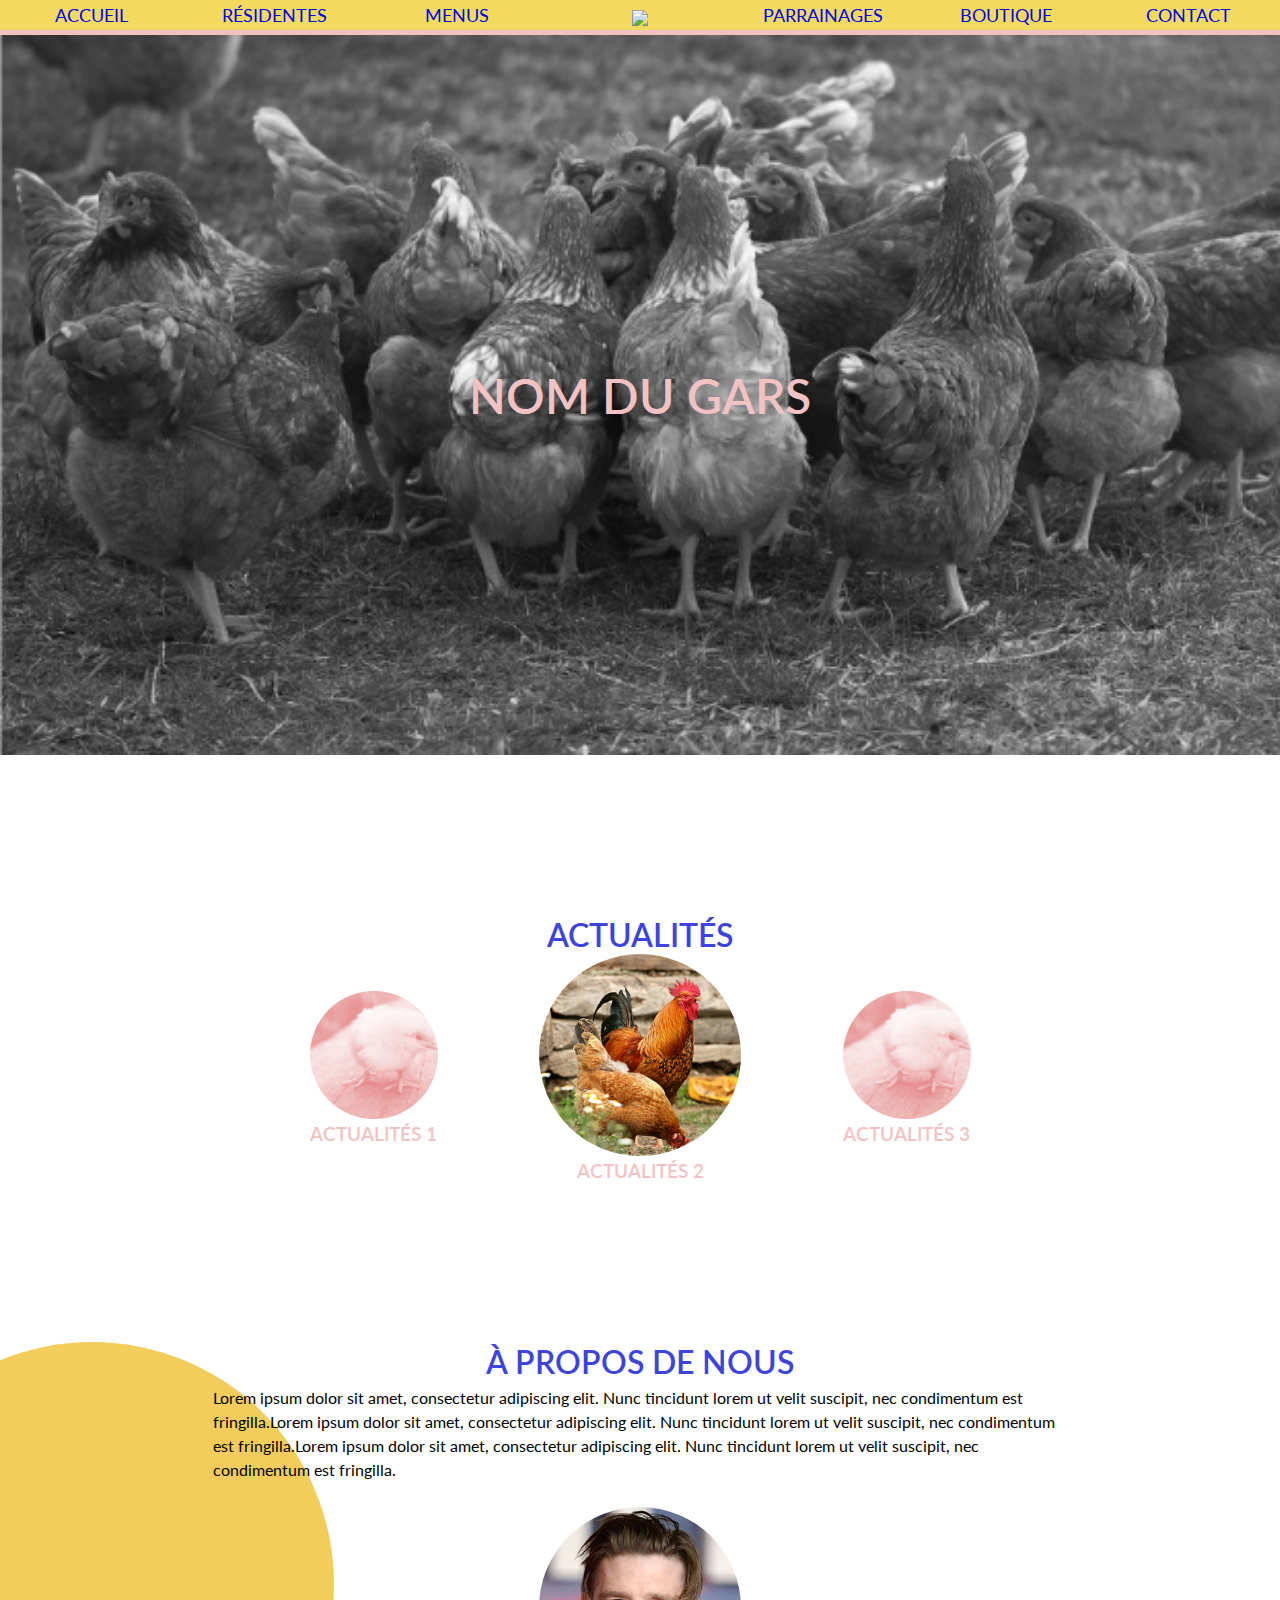
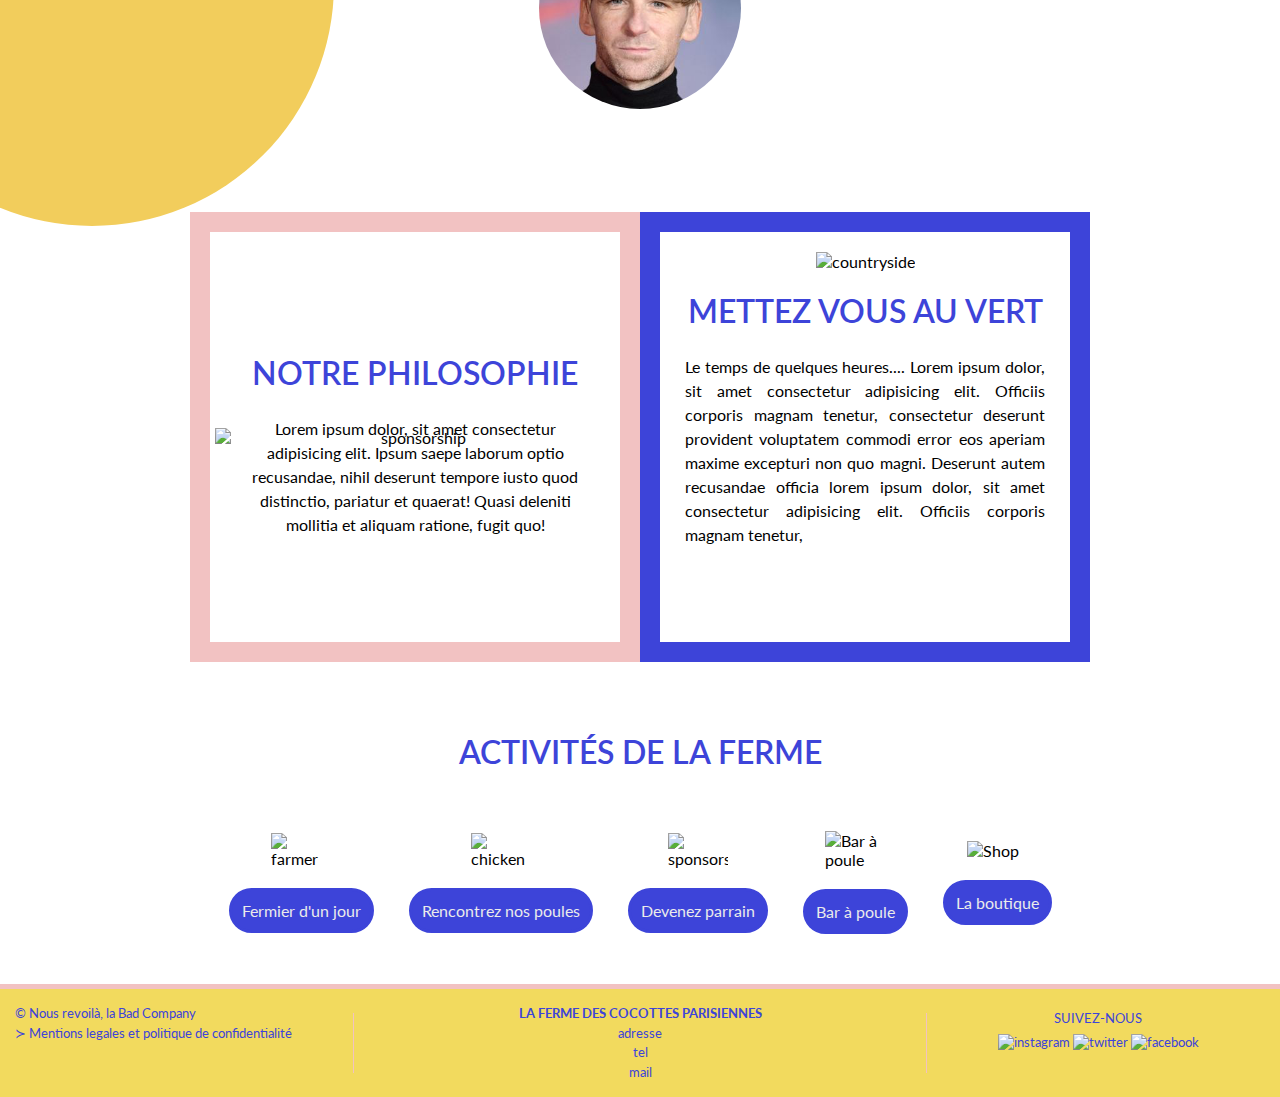
==== commit 86fb2468: "Merge branch 'main' into devClara" ====
--- a/index.html
+++ b/index.html
@@ -38,54 +38,54 @@
     <div class="imgPictureHome"><img src="img/profilpicture.png"></div>
   </section>
 
-<!------------------------------------  QUI SOMMES-NOUS -------------------------------------->
-    
-	<main class="who">
-    <section class="philo">
-      <img src="img/logowho/pink.png" alt="sponsorship" width="400px">
-      <h2>Notre philosophie</h2>
-      <p>Lorem ipsum dolor, sit amet consectetur adipisicing elit. Ipsum saepe laborum optio recusandae, nihil deserunt tempore iusto quod distinctio, pariatur et quaerat! Quasi deleniti mollitia et aliquam ratione, fugit quo!</p>
-    </section>
+    <!------------------------------------  QUI SOMMES-NOUS -------------------------------------->
+    <main class="who">
+        <div class="philogreen">
+        <section class="philo">
+            <img src="img/logowho/pink.png" alt="sponsorship" width="400px">
+            <h2>Notre philosophie</h2>
+            <p>Lorem ipsum dolor, sit amet consectetur adipisicing elit. Ipsum saepe laborum optio recusandae, nihil deserunt tempore iusto quod distinctio, pariatur et quaerat! Quasi deleniti mollitia et aliquam ratione, fugit quo!</p>
+        </section>
             
-    <section class="green">
-      <img src="img/logowho/greengreen.png" alt="countryside" width="100px">
-      <h2>Mettez vous au vert</h2>
-      <p>Le temps de quelques heures.... Lorem ipsum dolor, sit amet consectetur adipisicing elit. Officiis corporis magnam tenetur, consectetur deserunt provident voluptatem commodi error eos aperiam maxime excepturi non quo magni. Deserunt autem recusandae officia</p>
-      <p>lorem ipsum dolor, sit amet consectetur adipisicing elit. Officiis corporis magnam tenetur, consectetur deserunt provident voluptatem commodi error eos aperiam maxime excepturi non quo magni. Deserunt autem recusandae officia </p>
-    </section>
+        <section class="green">
+            <img src="img/logowho/greengreen.png" alt="countryside" width="100px">
+            <h2>Mettez vous au vert</h2>
+            <p>Le temps de quelques heures.... Lorem ipsum dolor, sit amet consectetur adipisicing elit. Officiis corporis magnam tenetur, consectetur deserunt provident voluptatem commodi error eos aperiam maxime excepturi non quo magni. Deserunt autem recusandae officia lorem ipsum dolor, sit amet consectetur adipisicing elit. Officiis corporis magnam tenetur, </p>
+        </section>
+        </div>
         
-    <section class="farm">
-      <h2>Activités de la ferme</h2>
-        <article>
-          <div class="farmer">
-            <img src="img/logowho/farmer.png" alt="farmer" width="100px">
-            <input class="btn" type="button" value="Fermier d'un jour">
-          </div>
-          <div class="chicken">
-            <img src="img/logowho/chicken.png" alt="chicken" width="100px">
-            <input class="btn" type="button" value="Rencontrez nos poules">
-          </div>
-          <div class="heart">
-            <img src="img/logowho/heart.png" alt="sponsorship" width="100px">
-              <input class="btn" type="button" value="Devenez parrain">
-          </div>
-          <div class="bar">
-            <img src="img/logowho/bar.png" alt="Bar à poule" width="100px">
-            <input class="btn" type="button" value="Bar à poule">
-          </div>
-          <div class="shop">
-            <img src="img/logowho/shop.png" alt="Shop" width="100px">
-            <input class="btn" type="button" value="La boutique"> 
-          </div>
-        </article>
-    </section>
-  </main>
-    
-<!-----------------------------------  FIN QUI SOMMES-NOUS ------------------------------------->   
-<!-- FOOTER -->  
-<div w3-include-html="footer.html"></div>
-<script>
-  includeHTML();
-</script>
+        <section class="farm">
+            <h2>Activités de la ferme</h2>
+            <article>
+                <div class="farmer">
+                    <img src="img/logowho/farmer.png" alt="farmer" width="100px">
+                    <input class="btn" type="button" value="Fermier d'un jour">
+                </div>
+                <div class="chicken">
+                    <img src="img/logowho/chicken.png" alt="chicken" width="100px">
+                    <input class="btn" type="button" value="Rencontrez nos poules">
+                </div>
+                <div class="heart">
+                    <img src="img/logowho/heart.png" alt="sponsorship" width="100px">
+                    <input class="btn" type="button" value="Devenez parrain">
+                </div>
+                <div class="bar">
+                    <img src="img/logowho/bar.png" alt="Bar à poule" width="100px">
+                    <input class="btn" type="button" value="Bar à poule">
+                </div>
+                <div class="shop">
+                    <img src="img/logowho/shop.png" alt="Shop" width="100px">
+                    <input class="btn" type="button" value="La boutique"> 
+                </div>
+            </article>
+        </section>
+    </main>
+    <!-----------------------------------  FIN QUI SOMMES-NOUS ------------------------------------->   
+  
+    <div w3-include-html="footer.html"></div>
+	<script>
+		includeHTML();
+	</script>
+
 </body>
 </html>
--- a/css/style.css
+++ b/css/style.css
@@ -265,24 +265,18 @@
 
 
 /* //////////////// QUI NOUS SOMMES ////////////////// */
+
 .who{
-    display: flex;
-    flex-direction: column ;
-}
-
-/* general */
-.who > section{
-    margin-top: 20px;
-    height: 500px; 
+  display: flex;
+  flex-direction: column ;
+  align-items: center;
+  width: 80vw; 
+  margin: auto; 
 }
 
 .who h2{
     padding: 20px 0 20px 0;
     text-align: center;
-}
-
-.who p{
-    line-height: 1.5; 
 }
 
 /* philosophie */
@@ -330,6 +324,7 @@
       transform: scale(1);
     }
   }
+
 .philo > h2, p {
     z-index: 2;
 }
@@ -345,6 +340,12 @@
 .green > p{
     text-align: justify;
     padding-bottom: 10px;
+
+}
+
+.philo, .green{
+    height: 450px; 
+    width: 450px;
 }
 
 /* activités */
@@ -368,8 +369,6 @@
     display: flex; 
     flex-direction: column;
     align-items: center;
-}
-article > div {
     transition: transform .1s;  
 }
 article > div:hover{
@@ -379,6 +378,8 @@
 article img {
     padding: 20px; 
 }
+
+
 /* //////////////// FIN QUI NOUS SOMMES ////////////////// */
 
 
@@ -661,66 +662,66 @@
 /* Boutique */
 /* les oeufs et les poules */
 .letitre {
-    font-size:200%;
-    text-align: center;
-    color:blueviolet;
-    
-}
+  font-size:200%;
+  text-align: center;
+  color:blueviolet; 
+}
+
 .lesoeufs {
-    display: flex;
-    flex-direction: row;
-    }
-    
-    .imgoeufs {
-    width: 500px;
-    border-radius: 0px 15px 15px 0px;
-    justify-content: flex-start;
-    }
-    
-    .texteoeuf {
-    padding: 20px;
-    }
-    
-    .boutonmenu1 {
-    background-color: rgb(238, 235, 52);
-    color:blueviolet;
-    border: none;
-    cursor: pointer;
-    padding:10px;
-    margin-top:20px;
-    font-size: 18px;
-    }
-    
-    .boutonmenu1:hover {
-     background-color: #3D44D9;
-    }
-    
-    .dropdownPack {
-    position: relative;
-    display: inline-block;
-    }
-    
-    .dropdownPack-child {
-    display: none;
-    background-color: rgb(238, 235, 52);
-    min-width: 50px;
-    }
-    
-    .dropdownPack-child a {
-    color:blueviolet;
-    padding:10px;
-    text-decoration: none;
-    display: block;
-    }
-    
-    .dropdownPack:hover .dropdownPack-child {
-    display: block;
-    }
-    
-        .le-prix {
-        margin: 0px 0px 20px 0px;
-        font-size: 30px;
-        }
+  display: flex;
+  flex-direction: row;
+}
+    
+.imgoeufs {
+  width: 500px;
+  border-radius: 0px 15px 15px 0px;
+  justify-content: flex-start;
+}
+    
+.texteoeuf {  
+  padding: 20px;
+}
+    
+.boutonmenu1 {
+  background-color: rgb(238, 235, 52);
+  color:blueviolet;
+  border: none;
+  cursor: pointer;
+  padding:10px;
+  margin-top:20px;
+  font-size: 18px;
+}
+    
+.boutonmenu1:hover {
+  background-color: #3D44D9;
+}
+    
+.dropdownPack {
+  position: relative;
+  display: inline-block;
+}
+    
+.dropdownPack-child {
+  display: none;
+  background-color: rgb(238, 235, 52);
+  min-width: 50px;
+  }
+    
+.dropdownPack-child a {
+  color:blueviolet;
+  padding:10px;
+  text-decoration: none;
+  display: block;
+  }
+    
+.dropdownPack:hover .dropdownPack-child {
+  display: block;
+  }
+    
+.le-prix {
+  margin: 0px 0px 20px 0px;
+  font-size: 30px;
+}
         
         .addToCarte button{
         color:blueviolet;
@@ -808,7 +809,10 @@
 
 
        }
-
+article > .btn {
+  width: 100px;
+  height: 30px;
+  }
 
 /* FOOTER */
 footer {
@@ -1155,7 +1159,7 @@
   .trait{
   border-top: solid 1px;
   border-left: none;
-  border-color: var(--secondary-color);
+  border-color: var(--second-color );
   width: 70%;
   height: 0;
   }
@@ -1164,20 +1168,23 @@
 /* MEDIA QUERIES QUI NOUS SOMMES */
 @media screen and (min-width: 651px) {
     .who {
-        display: grid;
-        grid-template-columns: repeat(2, 1fr);
-        grid-template-rows: repeat(2, 1fr);
-        grid-column-gap: 0px;
-        grid-row-gap: 0px;
-    }
-    .philo { grid-area: 1 / 1 / 2 / 2; 
+        display: flex;
+        flex-flow: row wrap;
+        justify-content: center ;  
+    }
+    .philogreen {
+        display:flex; 
+        justify-content:center ;  
+        align-items: center;  
+    }
+    .philo { 
+      grid-area: 1 / 1 / 2 / 2; 
              border: solid 20px;
-             border-color: var(--secondary-color)
+             border-color: var(--second-color )
             }
   
     .green { grid-area: 1 / 2 / 2 / 3; }
     .farm { grid-area: 2 / 1 / 3 / 3;
-            height: 350px;
             margin: 50px 0;
     }
 
@@ -1189,6 +1196,69 @@
      
 }
 
+/* FIN MEDIA QUERIES QUI NOUS SOMMES */   
+
+/* FOOTER */
+footer {
+    background-color: var(--primary-color);
+    color: var(--third-color); 
+    width: 100%;
+    bottom: 0;
+    padding: 10px;
+    border-top: 5px solid;
+    border-color: var(--second-color );
+    display: flex; 
+    justify-content: space-between;
+    font-size: small;
+    }
+footer>*{
+    width: 30%;
+}
+.trait{
+    width: 0%;
+    border-left: solid 1px;
+    border-color: var(--second-color);
+    height: 60px;
+    align-self: center;
+    padding: 0;
+}
+.societe{
+    width: 50%; 
+}
+footer > div, p {
+    padding: 5px; 
+}
+.maj{
+    text-transform: uppercase;
+}
+span.maj{
+    font-weight: bold; 
+}
+.soc, .societe{
+    text-align: center;
+}
+
+@media screen and (max-width: 650px) {
+    footer{
+        flex-direction: column-reverse;
+        align-items: center;
+        text-align: center;
+    }
+    footer>*{
+        width: 100%;
+    }
+    .societe{
+        padding: 15px;
+        width: 100%;
+    }
+    .trait{
+        border-top: solid 1px;
+        border-left: none;
+        border-color: var(--second-color);
+        width: 70%;
+        height: 0;
+    }
+}
 @media screen and (min-width: 651px) and (max-width: 1080px) {
   .poules__container {
     width: 45%;
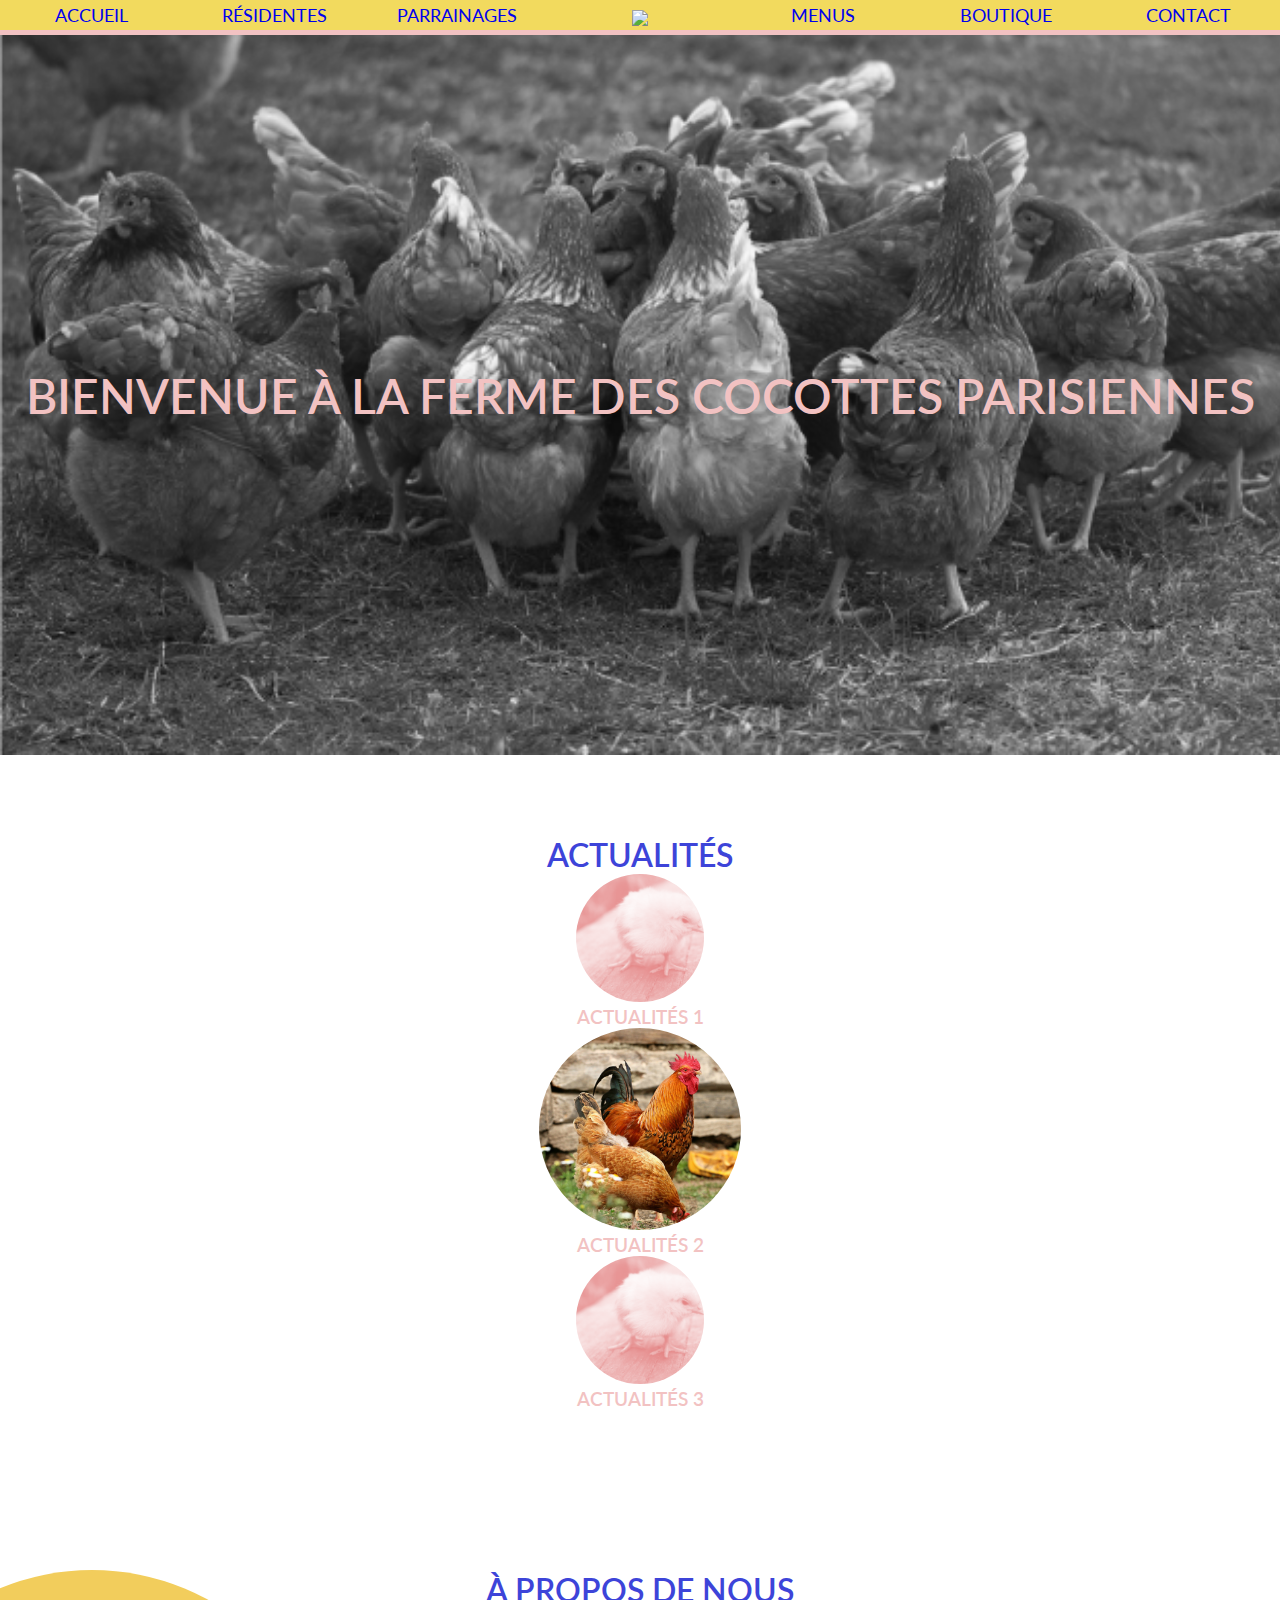
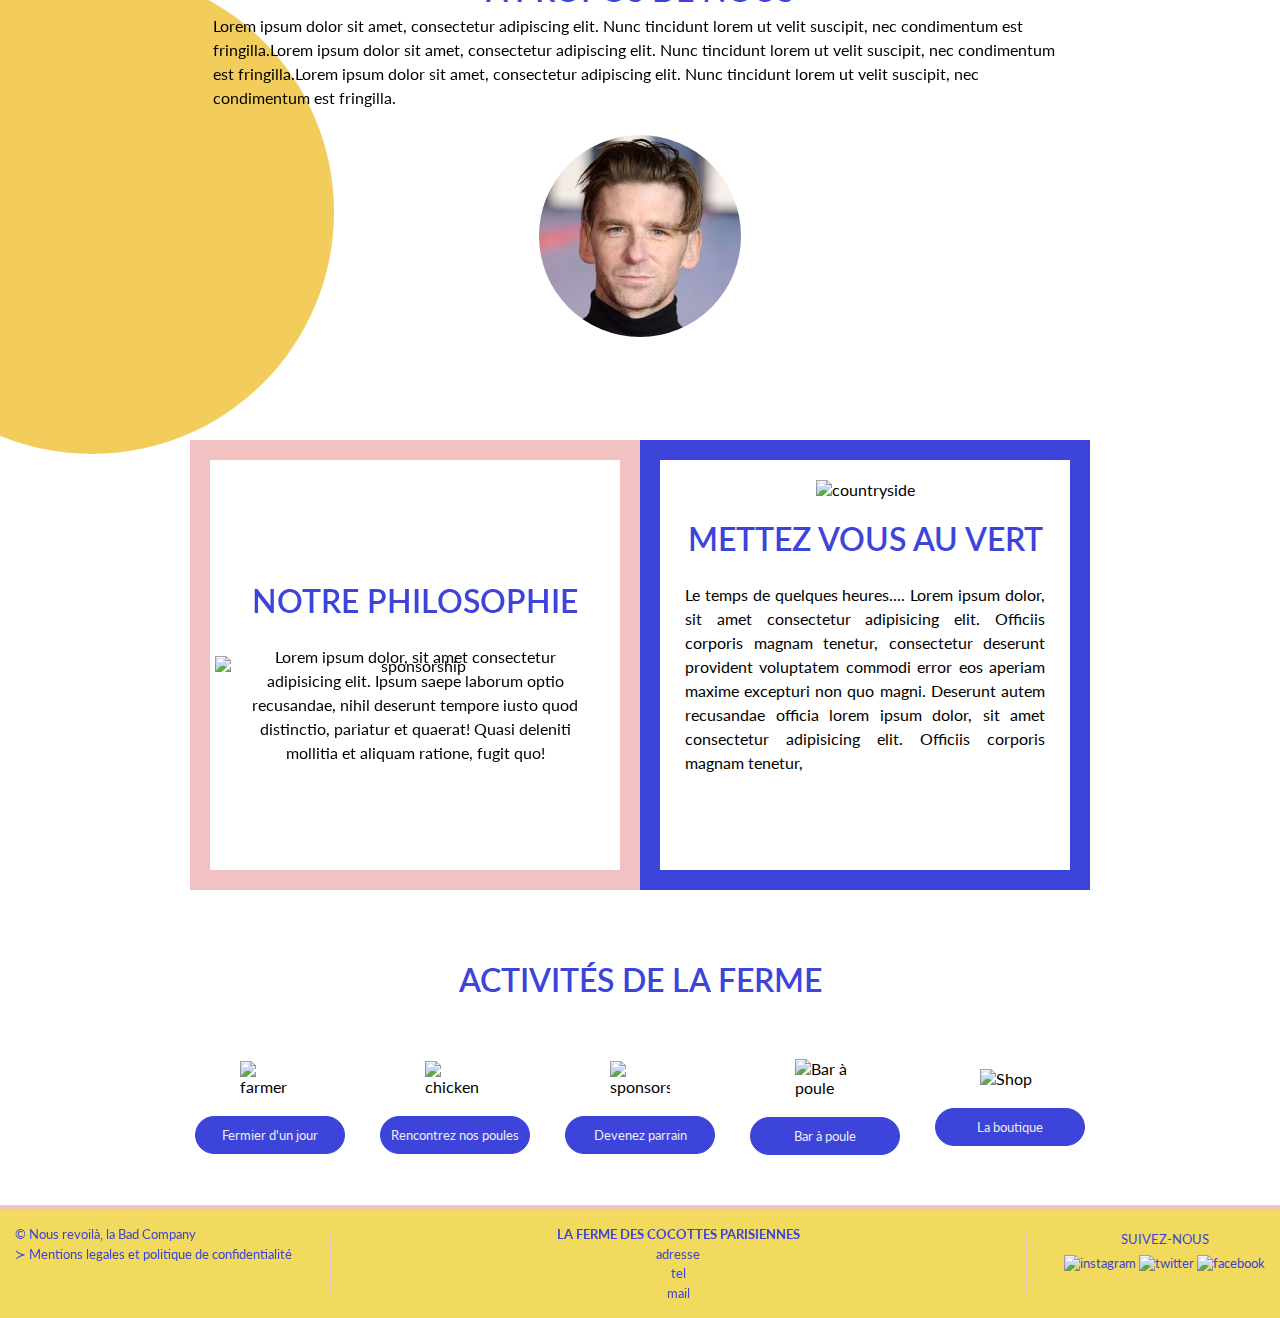
==== commit 1811be8c: "modif css: uniformisation bouutons et titres, 80vw pour tous contenus, échange menu et parrainage na" ====
--- a/index.html
+++ b/index.html
@@ -5,6 +5,7 @@
     <meta http-equiv="X-UA-Compatible" content="IE=edge">
     <meta name="viewport" content="width=device-width, initial-scale=1.0">
     <link href="css/style.css" rel="stylesheet">
+    <link href="css/accueil.css" rel="stylesheet">
     <link rel="shortcut icon" type="image/png" href="img/chickenIco.png"/>
     <link rel="preconnect" href="https://fonts.googleapis.com">
     <link rel="preconnect" href="https://fonts.gstatic.com" crossorigin>
@@ -20,7 +21,7 @@
   </header>
   <section class="fullWidthHomeBG">
     <div class="fullWidthHome">
-      <h1>Nom du gars</h1>
+      <h1>Bienvenue à la ferme des Cocottes Parisiennes</h1>
     </div>
   </section>
   <section class="actualitesHome centred">
@@ -86,6 +87,7 @@
 	<script>
 		includeHTML();
 	</script>
-
+        
+<script type="text/javascript" src="script/script.js"></script>
 </body>
 </html>
--- a/css/style.css
+++ b/css/style.css
@@ -19,8 +19,7 @@
 
 body {
     margin:0;
-    font-family: var(--font-content);
-    
+    font-family: var(--font-content);   
 }
 
 header {
@@ -38,13 +37,14 @@
     list-style: none;
 }
 
-.fullWidthHomeBG {
-    padding: 0 0 80px 0;
+
+/* 80 vw */
+.partgoodies, .partoeufs, .partpoules, h4, .contact, .laPrez, .laFormule1, .laFormule2, .vosFilleules, .topParrains, .lespoules {
+  width: 80vw;
+  margin: auto; 
 }
 
 /* FONT ET TEXT*/
-
-
 a {
     font-family: var(--font-titre); 
     position: relative;
@@ -105,27 +105,30 @@
 
 
 .btn {
-    border-radius: 25px;
-    padding: 10px;
-    border: solid 3px var(--third-color);
-    background: var(--third-color);
-    color: rgb(235, 235, 235);
-    font: var(--font-titre);
+  border-radius: 25px;
+  padding: 10px;
+  border: solid 1px var(--third-color);
+  background: var(--third-color);
+  color: rgb(235, 235, 235);
+  font: var(--font-titre);
+  font-size: 80%;
+  width: 150px;
 }
 
 .btn:active {
     background-color: var(--second-color);
     border:var(--third-color) solid 3px;
 }
-/* MENU NAVIGATION */
-header {
+MENU NAVIGATION
+ header {
   z-index: 1000000000;
 }
 
 #menuDesktop {      
     display: flex;
     flex-direction: column;
-    justify-content: center;}
+    justify-content: center;
+}
 
 #menuDesktopSize {
   display: grid;
@@ -148,7 +151,7 @@
     margin-top: 10px
 }
 
-/* MENU MOBILE */
+MENU MOBILE
 .b1 { 
     margin: 10px;
     width: 40px;
@@ -171,7 +174,7 @@
     left: 50%;
     transform: translate(-50%, -50%);
     pointer-events: none;
-  }
+  } */ 
 
   .ligne {
     position: absolute;
@@ -198,7 +201,7 @@
   }
   .b1 .ligne:nth-child(2) {
     transition: opacity 0.2s 0.2s ease-in-out;
-  }
+  } 
 
   .b1.active .ligne:nth-child(1){
     top: 15px;
@@ -219,8 +222,8 @@
     transform 0.2s 0.2s ease-in-out;
   }
 
-/* HOME PAGE */ 
-.fullWidthHomeBg {
+/* HOME PAGE 
+.fullWidthHomeBG {
   padding: 0;
   margin: 0;
 }
@@ -243,9 +246,9 @@
     align-content: center;
     align-items: center;
     padding: 80px; 
-}
-
-.imgPictureHome {
+} */
+
+/* .imgPictureHome {
   padding: 20px 0;
 }
 
@@ -261,12 +264,12 @@
     position: absolute;
     left: -150px;
     z-index: -1;
-}
+} */
 
 
 /* //////////////// QUI NOUS SOMMES ////////////////// */
 
-.who{
+/* .who{
   display: flex;
   flex-direction: column ;
   align-items: center;
@@ -277,10 +280,10 @@
 .who h2{
     padding: 20px 0 20px 0;
     text-align: center;
-}
+} */
 
 /* philosophie */
-.philo {
+/* .philo {
     display: flex;
     flex-direction: column;
     justify-content: center;
@@ -323,14 +326,14 @@
       animation-timing-function: ease-out;
       transform: scale(1);
     }
-  }
-
-.philo > h2, p {
+  } */
+
+/* .philo > h2, p {
     z-index: 2;
-}
+} */
 
 /* mettez-vous au vert */
-.green {
+/* .green {
     border: solid 20px;
     border-color: var(--third-color);
     text-align: center; 
@@ -346,10 +349,10 @@
 .philo, .green{
     height: 450px; 
     width: 450px;
-}
+} */
 
 /* activités */
-article {
+/* article {
     display: grid;
     grid-template-columns: repeat(2, 1fr);
     grid-template-rows: repeat(3, 1fr);
@@ -358,26 +361,30 @@
     align-items: center;
     justify-items: center;
     padding-top: 20px;
-    }
-    
-    .farmer { grid-area: 1 / 1 / 2 / 2; }
-    .chicken { grid-area: 1 / 2 / 2 / 3; }
-    .heart { grid-area: 2 / 1 / 3 / 3; }
-    .bar { grid-area: 3 / 1 / 4 / 2; }
-    .shop { grid-area: 3 / 2 / 4 / 3; }
+}
+.farmer { grid-area: 1 / 1 / 2 / 2; 
+}
+.chicken { grid-area: 1 / 2 / 2 / 3; 
+}
+.heart { grid-area: 2 / 1 / 3 / 3; 
+}
+.bar { grid-area: 3 / 1 / 4 / 2;
+}
+.shop { grid-area: 3 / 2 / 4 / 3; 
+}
 article > div {
     display: flex; 
     flex-direction: column;
     align-items: center;
     transition: transform .1s;  
-}
-article > div:hover{
+} */
+/* article > div:hover{
     -webkit-transform: scale(1.5); /* Safari 3-8 */
-    transform: scale(1.5);
-    }
+    /* transform: scale(1.5);
+}
 article img {
     padding: 20px; 
-}
+} */ 
 
 
 /* //////////////// FIN QUI NOUS SOMMES ////////////////// */
@@ -385,7 +392,7 @@
 
 /* //////////////////////////////////////////////////////     DEBUT     PARRAINAGES      ///////////////////////////////////////////////////////////////// */
 
-.laPrez {
+/* .laPrez {
   display: block;
   padding: 50px 20px 50px 20px;
 }
@@ -440,8 +447,8 @@
   flex-direction: row;
 }
   
-.textareaNomPoule textarea {
-  width: 291px;
+.textareaNomPoule textarea { */
+  /* width: 291px;
   height: 40px;
   resize: none;
   justify-content: flex-start;
@@ -505,16 +512,16 @@
 .texteFormule2 a{
 display: flex;
 justify-content: flex-end;
-}
-
-
-.descriFormule2 > p{
+} */
+
+
+/* .descriFormule2 > p{
   justify-content: flex-start;
 }
 
 .descriFormule2Mobile > p{
   display: none;
-}
+} */
 
 /* .plusMoins {
   margin: 50px 0px 50px 0px;
@@ -545,7 +552,7 @@
   font-size: 30px;
 } */
 
-.lePrix2 > p {
+/* .lePrix2 > p {
   display: flex;
   justify-content: flex-end;
 }
@@ -582,9 +589,9 @@
   align-items: center;
   box-shadow: 5px 10px 5px lightgrey;
   margin: 10px 20px 10px 20px;
-}
-
-.medailles img {
+} */
+
+/* .medailles img {
   width: 150px;
 }  
 
@@ -607,19 +614,12 @@
 
 .medailleBronze  {
   align-self: flex-end;
-}
-
-.placeholderFooter {
-  background-color: #F2DA5E;
-  width: 100%;
-  height: 50px;
-  bottom: 0;
-  text-align: center;
-  padding: 10px;
-}
+} */
+
+
   /* //////////////////////////////////////////////////////     FIN     PARRAINAGES      ///////////////////////////////////////////////////////////////// */
 
-h4 {
+/* h4 {
     display: flex;
     justify-content: center;
     font-style: normal;
@@ -657,71 +657,69 @@
     width: 100%;
     padding: 10px;
     margin-bottom: 10px;
-}
+} */
 
 /* Boutique */
 /* les oeufs et les poules */
-.letitre {
-  font-size:200%;
-  text-align: center;
-  color:blueviolet; 
+/* .letitre {
+    text-align: center;   
 }
 
 .lesoeufs {
-  display: flex;
-  flex-direction: row;
-}
-    
-.imgoeufs {
-  width: 500px;
-  border-radius: 0px 15px 15px 0px;
-  justify-content: flex-start;
-}
-    
-.texteoeuf {  
-  padding: 20px;
-}
-    
-.boutonmenu1 {
-  background-color: rgb(238, 235, 52);
-  color:blueviolet;
-  border: none;
-  cursor: pointer;
-  padding:10px;
-  margin-top:20px;
-  font-size: 18px;
-}
-    
-.boutonmenu1:hover {
-  background-color: #3D44D9;
-}
-    
-.dropdownPack {
-  position: relative;
-  display: inline-block;
-}
-    
-.dropdownPack-child {
-  display: none;
-  background-color: rgb(238, 235, 52);
-  min-width: 50px;
-  }
-    
-.dropdownPack-child a {
-  color:blueviolet;
-  padding:10px;
-  text-decoration: none;
-  display: block;
-  }
-    
-.dropdownPack:hover .dropdownPack-child {
-  display: block;
-  }
-    
-.le-prix {
-  margin: 0px 0px 20px 0px;
-  font-size: 30px;
-}
+    display: flex;
+    flex-direction: row;
+    }
+    
+    .imgoeufs {
+    width: 500px;
+    border-radius: 0px 15px 15px 0px;
+    justify-content: flex-start;
+    }
+    
+    .texteoeuf {
+    padding: 20px;
+    }
+    
+    .boutonmenu1 {
+    background-color: rgb(238, 235, 52);
+    color:blueviolet;
+    border: none;
+    cursor: pointer;
+    padding:10px;
+    margin-top:20px;
+    font-size: 18px;
+    }
+     */
+    /* .boutonmenu1:hover {
+     background-color: #3D44D9;
+    }
+    
+    .dropdownPack {
+    position: relative;
+    display: inline-block;
+    }
+    
+    .dropdownPack-child {
+    display: none;
+    background-color: rgb(238, 235, 52);
+    min-width: 50px;
+    }
+    
+    .dropdownPack-child a {
+    color:blueviolet;
+    padding:10px;
+    text-decoration: none;
+    display: block;
+    }
+    
+    .dropdownPack:hover .dropdownPack-child {
+    display: block;
+    } */
+    
+        /* .le-prix {
+        margin: 0px 0px 20px 0px;
+        font-size: 30px;
+        }
         
         .addToCarte button{
         color:blueviolet;
@@ -730,15 +728,14 @@
         background-color: #3D44D9;
         border-radius: 15px;
         border: 0px;
-        }
+        } */
     /* la boutique */
-    .articles {
+    /* .articles {
         display: flex;
         justify-content: space-around;
         align-items: center;
         padding-top: 40px;
         flex-wrap: wrap;
-        font-size:180%;
         text-align: center;
         color:blueviolet;
      }
@@ -753,8 +750,8 @@
      .imgt-shirt{
         width: 550px;
         height: 550px;
-     }
-     .imgfigurines{
+     } */
+     /* .imgfigurines{
         width: 550px;
         height: 550px;
      }
@@ -767,98 +764,46 @@
        max-width: 200px;
      }
      .letitre{
-       font-size: 10px;
+    
        margin: 20px;
      }
-      
-
-.partoeufs {
-
+    }      */
+
+/* .partoeufs {
 padding:  0px ;
 margin: 20px 20px 20px 0px;
 height: 200px;
 }
 
 .partpoules {
-
 padding:  0px ;
 margin: 20px 20px 20px 0px;
 height: 200px;
 }
 
 .imgposterpoules {
-  width: 90%;
+  width: 90%; */
   /* height: 550px; */
-/*   margin: 50px;
- */  /* margin: 0; */
-}
+  /*   margin: 50px;*/ 
+  /* margin: 0; */
+/* }
 
 .texteoeuf {
-
 padding: 10px;  
-
 }
 
 .partgoodies {
-
 max-height: 200px; 
-
-}
-
-
-
-
-       }
+}
+
 article > .btn {
   width: 100px;
   height: 30px;
-  }
-
-/* FOOTER */
-footer {
-    background-color: var(--primary-color);
-    color: var(--third-color); 
-    width: 100%;
-    bottom: 0;
-    padding: 10px;
-    border-top: 5px solid;
-    border-color: var(--secondary-color);
-    display: flex; 
-    justify-content: space-between;
-    font-size: small;
-    }
-footer>*{
-    width: 30%;
-}
-.trait{
-    width: 0%;
-    border-left: solid 1px;
-    border-color: var(--secondary-color);
-    height: 60px;
-    align-self: center;
-    padding: 0;
-}
-.societe{
-    width: 50%; 
-}
-footer > div, p {
-    padding: 5px; 
-}
-.maj{
-    text-transform: uppercase;
-}
-span.maj{
-    font-weight: bold; 
-}
-.soc, .societe{
-    text-align: center;
-}
-
-
+} */
 
 /* residentes photos */
 
-.lespoules {
+/* .lespoules {
     display: flex;
     justify-content: space-around;
     align-items: center;
@@ -882,8 +827,8 @@
 
 .poules__container {
     display: flex;
-    flex-direction: column;
-    justify-content: center;
+    flex-direction: column; */
+    /* justify-content: center;
     padding: 1rem;
     background-color: #d8d5cf;
     margin: 1rem;
@@ -903,7 +848,7 @@
 .poule__desc {
   display: none;
   padding: 1rem;
-}
+} */
 
 
 @media screen and (max-width: 650px) { 
@@ -1084,10 +1029,7 @@
   .medailleBronze  {
     align-self:baseline;
   }
-    
-  .placeholderFooter p{
-    font-size: 12px;
-  }
+  
 
   /* MENU */
   
@@ -1136,37 +1078,16 @@
     align-items: center;
     padding: 0;
   }
-    
+}
   /* HOME */
-  .actualiteHome {
+  /* .actualiteHome {
     flex-direction: column;
   }
-  /* qui sommes nous */
-    
-  /* FOOTER */
-  footer{
-    flex-direction: column-reverse;
-    align-items: center;
-    text-align: center;
-  }
-  footer>*{
-    width: 100%;
-  }
-  .societe{
-    padding: 15px;
-    width: 100%;
-    }
-  .trait{
-  border-top: solid 1px;
-  border-left: none;
-  border-color: var(--second-color );
-  width: 70%;
-  height: 0;
-  }
-}
+   */
+
 
 /* MEDIA QUERIES QUI NOUS SOMMES */
-@media screen and (min-width: 651px) {
+/* @media screen and (min-width: 651px) {
     .who {
         display: flex;
         flex-flow: row wrap;
@@ -1177,8 +1098,7 @@
         justify-content:center ;  
         align-items: center;  
     }
-    .philo { 
-      grid-area: 1 / 1 / 2 / 2; 
+    .philo { grid-area: 1 / 1 / 2 / 2; 
              border: solid 20px;
              border-color: var(--second-color )
             }
@@ -1194,7 +1114,7 @@
         flex-flow: row wrap; 
     }
      
-}
+} */
 
 /* FIN MEDIA QUERIES QUI NOUS SOMMES */   
 
@@ -1211,9 +1131,7 @@
     justify-content: space-between;
     font-size: small;
     }
-footer>*{
-    width: 30%;
-}
+
 .trait{
     width: 0%;
     border-left: solid 1px;
@@ -1244,9 +1162,6 @@
         align-items: center;
         text-align: center;
     }
-    footer>*{
-        width: 100%;
-    }
     .societe{
         padding: 15px;
         width: 100%;
@@ -1263,4 +1178,4 @@
   .poules__container {
     width: 45%;
   }
-}
+}--- a/css/accueil.css
+++ b/css/accueil.css
@@ -0,0 +1,206 @@
+.fullWidthHomeBG {
+    padding: 0 0 80px 0;
+}
+
+/* HOME PAGE */ 
+.fullWidthHomeBG {
+    padding: 0;
+    margin: 0;
+  }
+  
+  .fullWidthHome {
+      background-image: url(../img/chickenFull.png);
+      background-repeat: no-repeat;
+      background-size: cover;
+      height : 80vh;
+      display: flex;
+      align-content: center;
+      justify-content: center;
+      align-items: center;
+  }
+  
+  .centred {width: 80vw;
+      margin: auto;
+      display: flex;
+      flex-direction: column;
+      align-content: center;
+      align-items: center;
+      padding: 80px; 
+  }
+  
+  .imgPictureHome {
+    padding: 20px 0;
+  }
+  
+  .actualiteHome {
+    display: flex;
+    flex-direction: row;
+    justify-content: space-evenly;
+    width: 100%;
+    align-items: center;
+  }
+  
+  .rondJaune {
+      position: absolute;
+      left: -150px;
+      z-index: -1;
+  }
+
+  /* HOME */
+  .actualiteHome {
+    flex-direction: column;
+  }
+  
+
+/* //////////////// QUI NOUS SOMMES ////////////////// */
+
+.who {  
+    display: flex;
+    flex-direction: column ;
+    align-items: center;
+    width: 80vw; 
+    margin: auto; 
+  }
+  
+  .who h2{
+      padding: 20px 0 20px 0;
+      text-align: center;
+  }
+  
+  /* philosophie */
+  .philo {
+      display: flex;
+      flex-direction: column;
+      justify-content: center;
+      align-items: center;
+      text-align: center; 
+      padding : 20px;  
+  }
+  .philo > p {
+      width: 350px;
+  }
+  
+  .philo > img {
+      animation: roundpink 5s ease 0s infinite normal none;
+      z-index: 0; 
+      position: absolute; 
+  }
+  @keyframes roundpink {
+      0% {
+        animation-timing-function: ease-out;
+        transform: scale(1);
+        transform-origin: center center;
+      }
+    
+      10% {
+        animation-timing-function: ease-in;
+        transform: scale(0.91);
+      }
+    
+      17% {
+        animation-timing-function: ease-out;
+        transform: scale(0.98);
+      }
+    
+      33% {
+        animation-timing-function: ease-in;
+        transform: scale(0.87);
+      }
+    
+      45% {
+        animation-timing-function: ease-out;
+        transform: scale(1);
+      }
+    }
+  
+  .philo > h2, p {
+      z-index: 2;
+  }
+  
+  /* mettez-vous au vert */
+  .green {
+      border: solid 20px;
+      border-color: var(--third-color);
+      text-align: center; 
+      padding : 20px;
+      overflow: scroll; 
+  }
+  .green > p{
+      text-align: justify;
+      padding-bottom: 10px;
+  
+  }
+  
+  .philo, .green{
+      height: 450px; 
+      width: 450px;
+  }
+  
+  /* activités */
+  article {
+      display: grid;
+      grid-template-columns: repeat(2, 1fr);
+      grid-template-rows: repeat(3, 1fr);
+      grid-column-gap: 35px;
+      grid-row-gap: 35px;
+      align-items: center;
+      justify-items: center;
+      padding-top: 20px;
+  }
+  .farmer { grid-area: 1 / 1 / 2 / 2; 
+  }
+  .chicken { grid-area: 1 / 2 / 2 / 3; 
+  }
+  .heart { grid-area: 2 / 1 / 3 / 3; 
+  }
+  .bar { grid-area: 3 / 1 / 4 / 2;
+  }
+  .shop { grid-area: 3 / 2 / 4 / 3; 
+  }
+  article > div {
+      display: flex; 
+      flex-direction: column;
+      align-items: center;
+      transition: transform .1s;  
+  }
+  article > div:hover{
+      -webkit-transform: scale(1.5); /* Safari 3-8 */
+      transform: scale(1.5);
+  }
+  article img {
+      padding: 20px; 
+  }
+  
+  
+  /* //////////////// FIN QUI NOUS SOMMES ////////////////// */
+/* MEDIA QUERIES QUI NOUS SOMMES */
+@media screen and (min-width: 651px) {
+    .who {
+        display: flex;
+        flex-flow: row wrap;
+        justify-content: center ;  
+    }
+    .philogreen {
+        display:flex; 
+        justify-content:center ;  
+        align-items: center;  
+    }
+    .philo { grid-area: 1 / 1 / 2 / 2; 
+             border: solid 20px;
+             border-color: var(--second-color )
+            }
+  
+    .green { grid-area: 1 / 2 / 2 / 3; }
+    .farm { grid-area: 2 / 1 / 3 / 3;
+            margin: 50px 0;
+    }
+
+    article {
+        display: flex; 
+        justify-content: space-around;
+        flex-flow: row wrap; 
+    }
+     
+}
+
+/* FIN MEDIA QUERIES QUI NOUS SOMMES */   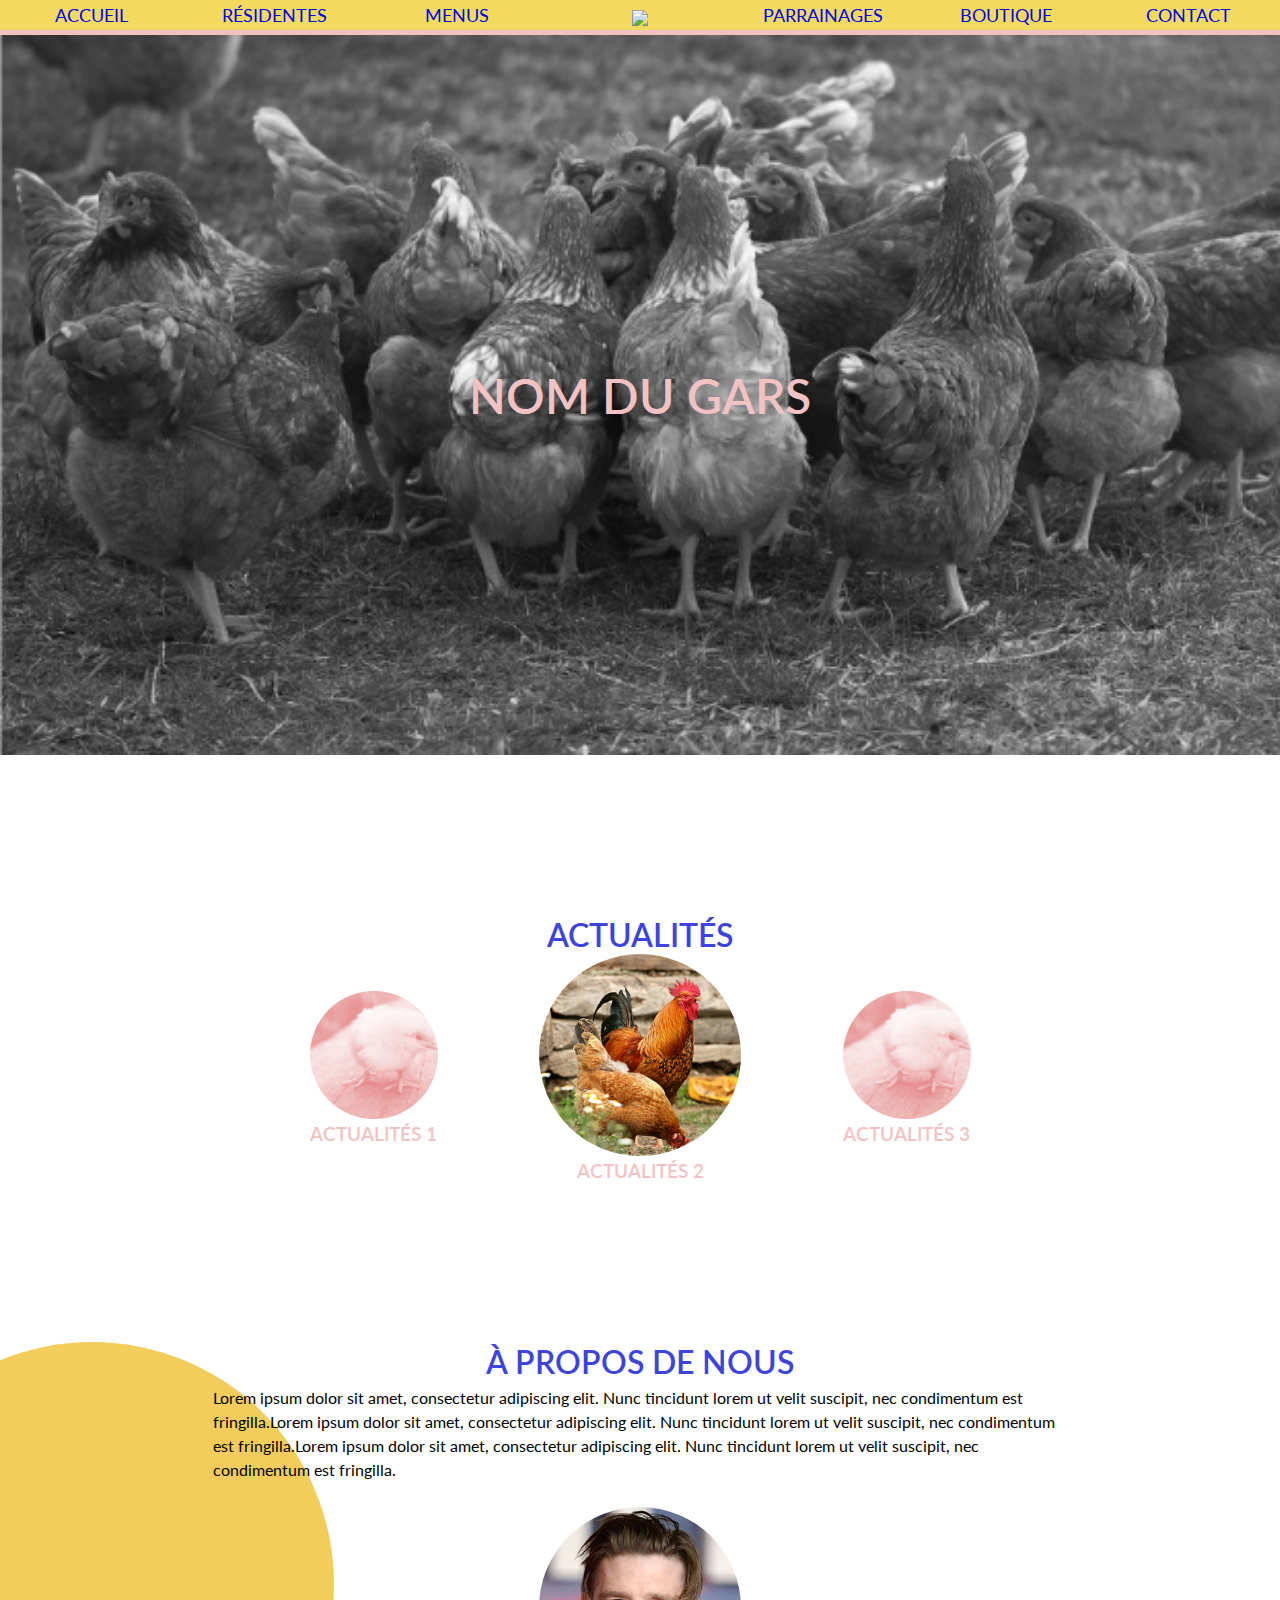
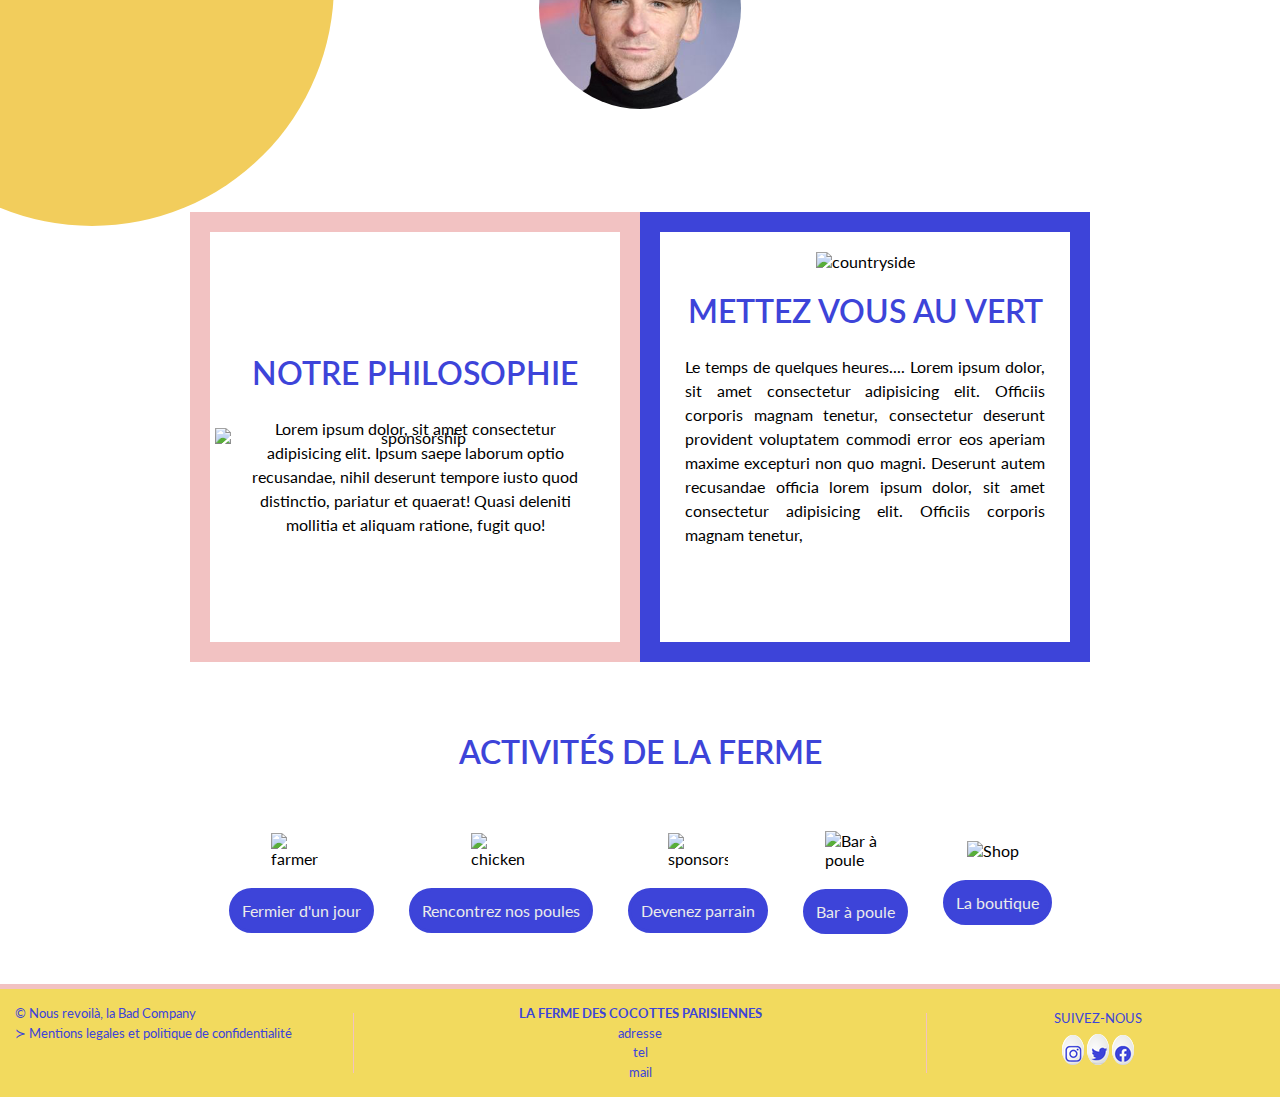
==== commit 1fd9f45a: "Merge branch 'main' into dev-Dorian-Parrainages" ====
--- a/index.html
+++ b/index.html
@@ -5,7 +5,6 @@
     <meta http-equiv="X-UA-Compatible" content="IE=edge">
     <meta name="viewport" content="width=device-width, initial-scale=1.0">
     <link href="css/style.css" rel="stylesheet">
-    <link href="css/accueil.css" rel="stylesheet">
     <link rel="shortcut icon" type="image/png" href="img/chickenIco.png"/>
     <link rel="preconnect" href="https://fonts.googleapis.com">
     <link rel="preconnect" href="https://fonts.gstatic.com" crossorigin>
@@ -21,7 +20,7 @@
   </header>
   <section class="fullWidthHomeBG">
     <div class="fullWidthHome">
-      <h1>Bienvenue à la ferme des Cocottes Parisiennes</h1>
+      <h1>Nom du gars</h1>
     </div>
   </section>
   <section class="actualitesHome centred">
@@ -87,7 +86,6 @@
 	<script>
 		includeHTML();
 	</script>
-        
-<script type="text/javascript" src="script/script.js"></script>
+
 </body>
 </html>
--- a/css/style.css
+++ b/css/style.css
@@ -19,7 +19,8 @@
 
 body {
     margin:0;
-    font-family: var(--font-content);   
+    font-family: var(--font-content);
+    
 }
 
 header {
@@ -37,14 +38,13 @@
     list-style: none;
 }
 
-
-/* 80 vw */
-.partgoodies, .partoeufs, .partpoules, h4, .contact, .laPrez, .laFormule1, .laFormule2, .vosFilleules, .topParrains, .lespoules {
-  width: 80vw;
-  margin: auto; 
+.fullWidthHomeBG {
+    padding: 0 0 80px 0;
 }
 
 /* FONT ET TEXT*/
+
+
 a {
     font-family: var(--font-titre); 
     position: relative;
@@ -105,30 +105,27 @@
 
 
 .btn {
-  border-radius: 25px;
-  padding: 10px;
-  border: solid 1px var(--third-color);
-  background: var(--third-color);
-  color: rgb(235, 235, 235);
-  font: var(--font-titre);
-  font-size: 80%;
-  width: 150px;
+    border-radius: 25px;
+    padding: 10px;
+    border: solid 3px var(--third-color);
+    background: var(--third-color);
+    color: rgb(235, 235, 235);
+    font: var(--font-titre);
 }
 
 .btn:active {
     background-color: var(--second-color);
     border:var(--third-color) solid 3px;
 }
-MENU NAVIGATION
- header {
+/* MENU NAVIGATION */
+header {
   z-index: 1000000000;
 }
 
 #menuDesktop {      
     display: flex;
     flex-direction: column;
-    justify-content: center;
-}
+    justify-content: center;}
 
 #menuDesktopSize {
   display: grid;
@@ -151,7 +148,7 @@
     margin-top: 10px
 }
 
-MENU MOBILE
+/* MENU MOBILE */
 .b1 { 
     margin: 10px;
     width: 40px;
@@ -174,7 +171,7 @@
     left: 50%;
     transform: translate(-50%, -50%);
     pointer-events: none;
-  } */ 
+  }
 
   .ligne {
     position: absolute;
@@ -201,7 +198,7 @@
   }
   .b1 .ligne:nth-child(2) {
     transition: opacity 0.2s 0.2s ease-in-out;
-  } 
+  }
 
   .b1.active .ligne:nth-child(1){
     top: 15px;
@@ -222,8 +219,8 @@
     transform 0.2s 0.2s ease-in-out;
   }
 
-/* HOME PAGE 
-.fullWidthHomeBG {
+/* HOME PAGE */ 
+.fullWidthHomeBg {
   padding: 0;
   margin: 0;
 }
@@ -246,9 +243,9 @@
     align-content: center;
     align-items: center;
     padding: 80px; 
-} */
-
-/* .imgPictureHome {
+}
+
+.imgPictureHome {
   padding: 20px 0;
 }
 
@@ -264,12 +261,12 @@
     position: absolute;
     left: -150px;
     z-index: -1;
-} */
+}
 
 
 /* //////////////// QUI NOUS SOMMES ////////////////// */
 
-/* .who{
+.who{
   display: flex;
   flex-direction: column ;
   align-items: center;
@@ -280,10 +277,10 @@
 .who h2{
     padding: 20px 0 20px 0;
     text-align: center;
-} */
+}
 
 /* philosophie */
-/* .philo {
+.philo {
     display: flex;
     flex-direction: column;
     justify-content: center;
@@ -326,14 +323,14 @@
       animation-timing-function: ease-out;
       transform: scale(1);
     }
-  } */
-
-/* .philo > h2, p {
+  }
+
+.philo > h2, p {
     z-index: 2;
-} */
+}
 
 /* mettez-vous au vert */
-/* .green {
+.green {
     border: solid 20px;
     border-color: var(--third-color);
     text-align: center; 
@@ -349,10 +346,10 @@
 .philo, .green{
     height: 450px; 
     width: 450px;
-} */
+}
 
 /* activités */
-/* article {
+article {
     display: grid;
     grid-template-columns: repeat(2, 1fr);
     grid-template-rows: repeat(3, 1fr);
@@ -361,30 +358,26 @@
     align-items: center;
     justify-items: center;
     padding-top: 20px;
-}
-.farmer { grid-area: 1 / 1 / 2 / 2; 
-}
-.chicken { grid-area: 1 / 2 / 2 / 3; 
-}
-.heart { grid-area: 2 / 1 / 3 / 3; 
-}
-.bar { grid-area: 3 / 1 / 4 / 2;
-}
-.shop { grid-area: 3 / 2 / 4 / 3; 
-}
+    }
+    
+    .farmer { grid-area: 1 / 1 / 2 / 2; }
+    .chicken { grid-area: 1 / 2 / 2 / 3; }
+    .heart { grid-area: 2 / 1 / 3 / 3; }
+    .bar { grid-area: 3 / 1 / 4 / 2; }
+    .shop { grid-area: 3 / 2 / 4 / 3; }
 article > div {
     display: flex; 
     flex-direction: column;
     align-items: center;
     transition: transform .1s;  
-} */
-/* article > div:hover{
+}
+article > div:hover{
     -webkit-transform: scale(1.5); /* Safari 3-8 */
-    /* transform: scale(1.5);
-}
+    transform: scale(1.5);
+    }
 article img {
     padding: 20px; 
-} */ 
+}
 
 
 /* //////////////// FIN QUI NOUS SOMMES ////////////////// */
@@ -392,7 +385,7 @@
 
 /* //////////////////////////////////////////////////////     DEBUT     PARRAINAGES      ///////////////////////////////////////////////////////////////// */
 
-/* .laPrez {
+.laPrez {
   display: block;
   padding: 50px 20px 50px 20px;
 }
@@ -447,8 +440,8 @@
   flex-direction: row;
 }
   
-.textareaNomPoule textarea { */
-  /* width: 291px;
+.textareaNomPoule textarea {
+  width: 291px;
   height: 40px;
   resize: none;
   justify-content: flex-start;
@@ -512,16 +505,16 @@
 .texteFormule2 a{
 display: flex;
 justify-content: flex-end;
-} */
-
-
-/* .descriFormule2 > p{
+}
+
+
+.descriFormule2 > p{
   justify-content: flex-start;
 }
 
 .descriFormule2Mobile > p{
   display: none;
-} */
+}
 
 /* .plusMoins {
   margin: 50px 0px 50px 0px;
@@ -552,7 +545,7 @@
   font-size: 30px;
 } */
 
-/* .lePrix2 > p {
+.lePrix2 > p {
   display: flex;
   justify-content: flex-end;
 }
@@ -589,9 +582,9 @@
   align-items: center;
   box-shadow: 5px 10px 5px lightgrey;
   margin: 10px 20px 10px 20px;
-} */
-
-/* .medailles img {
+}
+
+.medailles img {
   width: 150px;
 }  
 
@@ -614,57 +607,72 @@
 
 .medailleBronze  {
   align-self: flex-end;
-} */
-
-
+}
+
+.placeholderFooter {
+  background-color: #F2DA5E;
+  width: 100%;
+  height: 50px;
+  bottom: 0;
+  text-align: center;
+  padding: 10px;
+}
   /* //////////////////////////////////////////////////////     FIN     PARRAINAGES      ///////////////////////////////////////////////////////////////// */
 
-/* h4 {
+  /* ///////////////////     DEBUT   CONTACT     /////////////////// */
+
+  /* .contactTitle {
     display: flex;
     justify-content: center;
-    font-style: normal;
     margin-top: 4%;
-}
-
-#contact {
+  }
+
+  h4 {
+    display: flex;
+    justify-content: center;
+    margin-top: 4%;
+  }
+
+  #contact {
     padding: 40px;
     text-align: center;
-}
-
-.poules-contact {
+  }
+
+  .poules-contact {
     display: flex;
     padding-bottom: 10px;
-    justify-content: space-evenly;  
-}
-
-#poules {
-position: 50% 50%;
-}
-
-form {
+    justify-content: space-evenly;
+    border-radius: 50%;
+  }
+
+  form {
     margin: 0 auto;
     width: 300px;
     padding-top: 20px;
-}
-
-label {
+  }
+
+  label {
     line-height: 2;
-}
-
-input[type="text"],
-input[type="email"],
-textarea {
+  }
+
+  input[type="text"],
+  input[type="email"],
+  textarea {
     width: 100%;
     padding: 10px;
     margin-bottom: 10px;
-} */
+  } */
+
+  /* ///////////////////    FIN  CONTACT     /////////////////// */
 
 /* Boutique */
 /* les oeufs et les poules */
-/* .letitre {
-    text-align: center;   
-}
-
+.letitre {
+    font-size:200%;
+    text-align: center;
+    color:blueviolet;
+    
+}
 .lesoeufs {
     display: flex;
     flex-direction: row;
@@ -689,8 +697,8 @@
     margin-top:20px;
     font-size: 18px;
     }
-     */
-    /* .boutonmenu1:hover {
+    
+    .boutonmenu1:hover {
      background-color: #3D44D9;
     }
     
@@ -714,9 +722,9 @@
     
     .dropdownPack:hover .dropdownPack-child {
     display: block;
-    } */
-    
-        /* .le-prix {
+    }
+    
+        .le-prix {
         margin: 0px 0px 20px 0px;
         font-size: 30px;
         }
@@ -728,14 +736,15 @@
         background-color: #3D44D9;
         border-radius: 15px;
         border: 0px;
-        } */
+        }
     /* la boutique */
-    /* .articles {
+    .articles {
         display: flex;
         justify-content: space-around;
         align-items: center;
         padding-top: 40px;
         flex-wrap: wrap;
+        font-size:180%;
         text-align: center;
         color:blueviolet;
      }
@@ -750,8 +759,8 @@
      .imgt-shirt{
         width: 550px;
         height: 550px;
-     } */
-     /* .imgfigurines{
+     }
+     .imgfigurines{
         width: 550px;
         height: 550px;
      }
@@ -764,46 +773,98 @@
        max-width: 200px;
      }
      .letitre{
-    
+       font-size: 10px;
        margin: 20px;
      }
-    }      */
-
-/* .partoeufs {
+      
+
+.partoeufs {
+
 padding:  0px ;
 margin: 20px 20px 20px 0px;
 height: 200px;
 }
 
 .partpoules {
+
 padding:  0px ;
 margin: 20px 20px 20px 0px;
 height: 200px;
 }
 
 .imgposterpoules {
-  width: 90%; */
+  width: 90%;
   /* height: 550px; */
-  /*   margin: 50px;*/ 
-  /* margin: 0; */
-/* }
+/*   margin: 50px;
+ */  /* margin: 0; */
+}
 
 .texteoeuf {
+
 padding: 10px;  
+
 }
 
 .partgoodies {
+
 max-height: 200px; 
-}
-
+
+}
+
+
+
+
+       }
 article > .btn {
   width: 100px;
   height: 30px;
-} */
+  }
+
+/* FOOTER */
+footer {
+    background-color: var(--primary-color);
+    color: var(--third-color); 
+    width: 100%;
+    bottom: 0;
+    padding: 10px;
+    border-top: 5px solid;
+    border-color: var(--secondary-color);
+    display: flex; 
+    justify-content: space-between;
+    font-size: small;
+    }
+footer>*{
+    width: 30%;
+}
+.trait{
+    width: 0%;
+    border-left: solid 1px;
+    border-color: var(--secondary-color);
+    height: 60px;
+    align-self: center;
+    padding: 0;
+}
+.societe{
+    width: 50%; 
+}
+footer > div, p {
+    padding: 5px; 
+}
+.maj{
+    text-transform: uppercase;
+}
+span.maj{
+    font-weight: bold; 
+}
+.soc, .societe{
+    text-align: center;
+}
+
+
 
 /* residentes photos */
 
-/* .lespoules {
+.lespoules {
     display: flex;
     justify-content: space-around;
     align-items: center;
@@ -827,8 +888,8 @@
 
 .poules__container {
     display: flex;
-    flex-direction: column; */
-    /* justify-content: center;
+    flex-direction: column;
+    justify-content: center;
     padding: 1rem;
     background-color: #d8d5cf;
     margin: 1rem;
@@ -848,7 +909,7 @@
 .poule__desc {
   display: none;
   padding: 1rem;
-} */
+}
 
 
 @media screen and (max-width: 650px) { 
@@ -1029,7 +1090,10 @@
   .medailleBronze  {
     align-self:baseline;
   }
-  
+    
+  .placeholderFooter p{
+    font-size: 12px;
+  }
 
   /* MENU */
   
@@ -1078,16 +1142,37 @@
     align-items: center;
     padding: 0;
   }
-}
+    
   /* HOME */
-  /* .actualiteHome {
+  .actualiteHome {
     flex-direction: column;
   }
-   */
-
+  /* qui sommes nous */
+    
+  /* FOOTER */
+  footer{
+    flex-direction: column-reverse;
+    align-items: center;
+    text-align: center;
+  }
+  footer>*{
+    width: 100%;
+  }
+  .societe{
+    padding: 15px;
+    width: 100%;
+    }
+  .trait{
+  border-top: solid 1px;
+  border-left: none;
+  border-color: var(--second-color );
+  width: 70%;
+  height: 0;
+  }
+}
 
 /* MEDIA QUERIES QUI NOUS SOMMES */
-/* @media screen and (min-width: 651px) {
+@media screen and (min-width: 651px) {
     .who {
         display: flex;
         flex-flow: row wrap;
@@ -1114,7 +1199,7 @@
         flex-flow: row wrap; 
     }
      
-} */
+}
 
 /* FIN MEDIA QUERIES QUI NOUS SOMMES */   
 
@@ -1131,7 +1216,9 @@
     justify-content: space-between;
     font-size: small;
     }
-
+footer>*{
+    width: 30%;
+}
 .trait{
     width: 0%;
     border-left: solid 1px;
@@ -1162,6 +1249,9 @@
         align-items: center;
         text-align: center;
     }
+    footer>*{
+        width: 100%;
+    }
     .societe{
         padding: 15px;
         width: 100%;
@@ -1178,4 +1268,4 @@
   .poules__container {
     width: 45%;
   }
-}+}
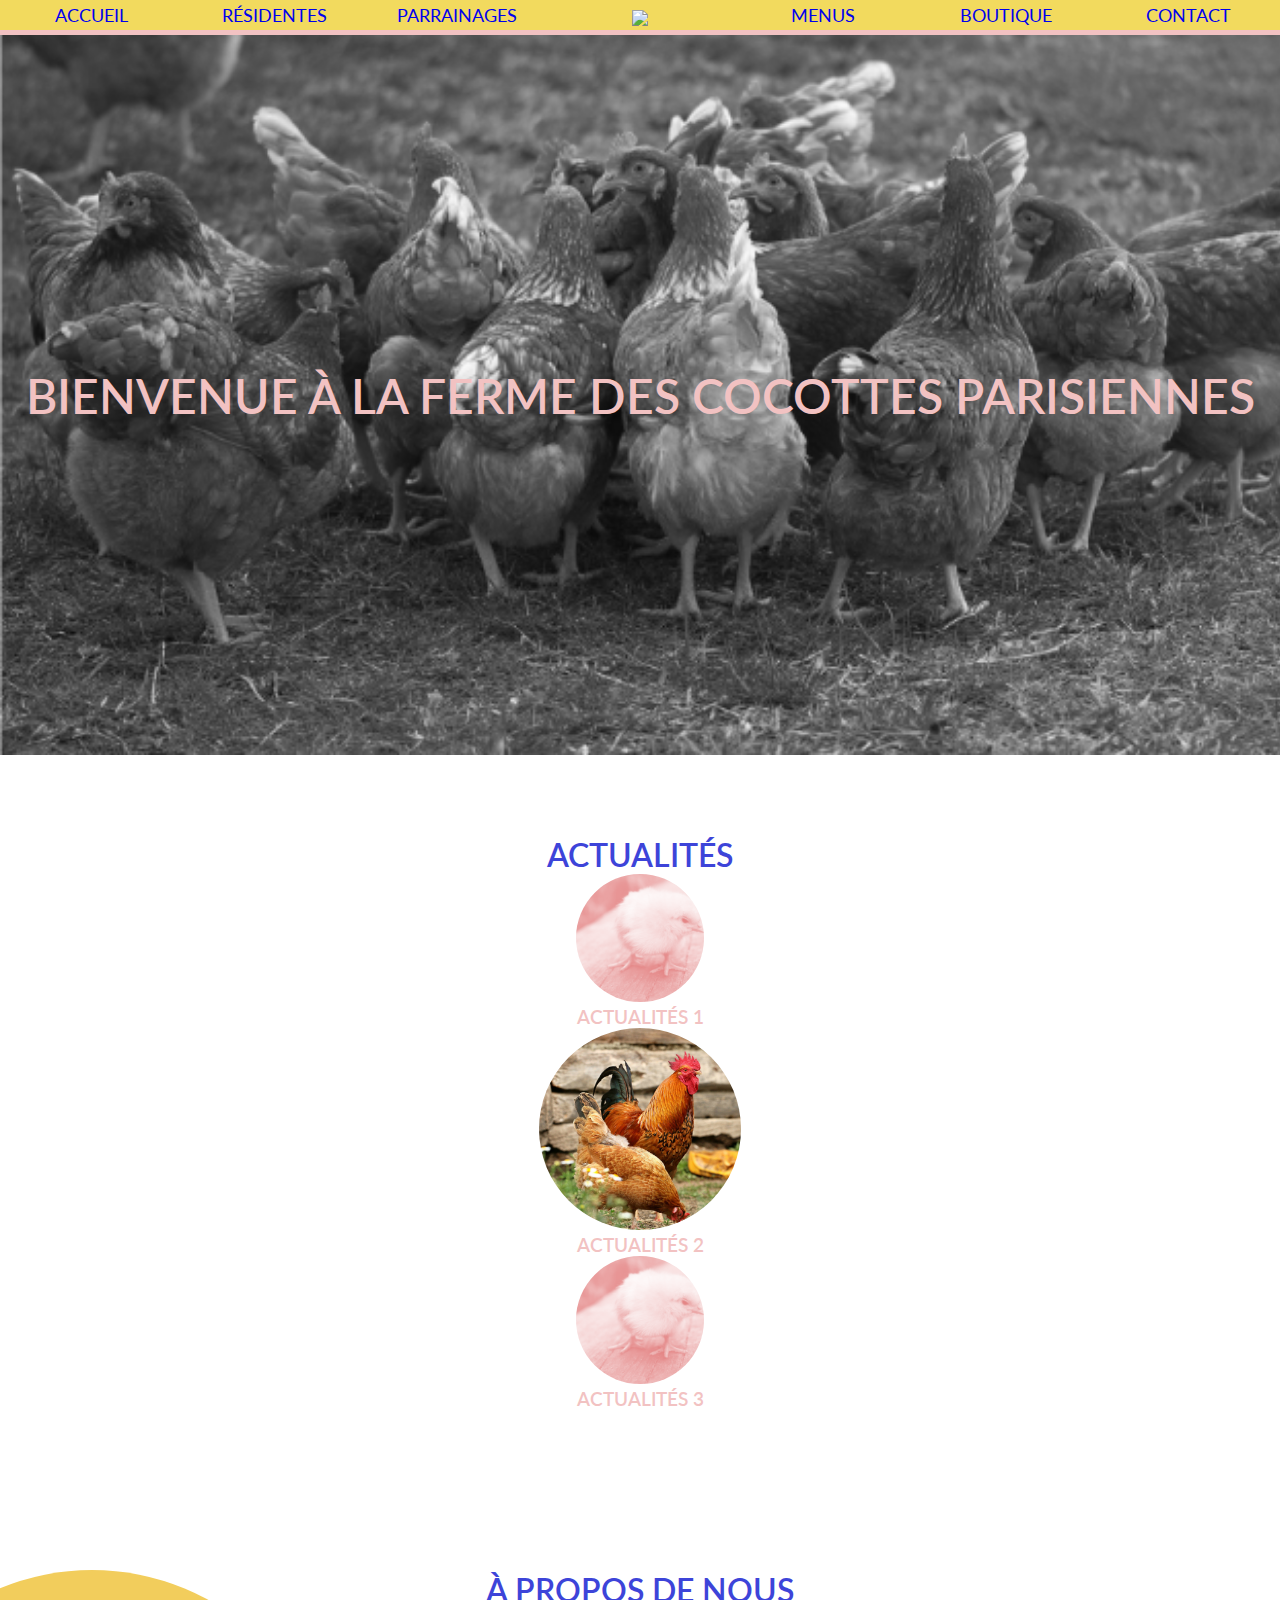
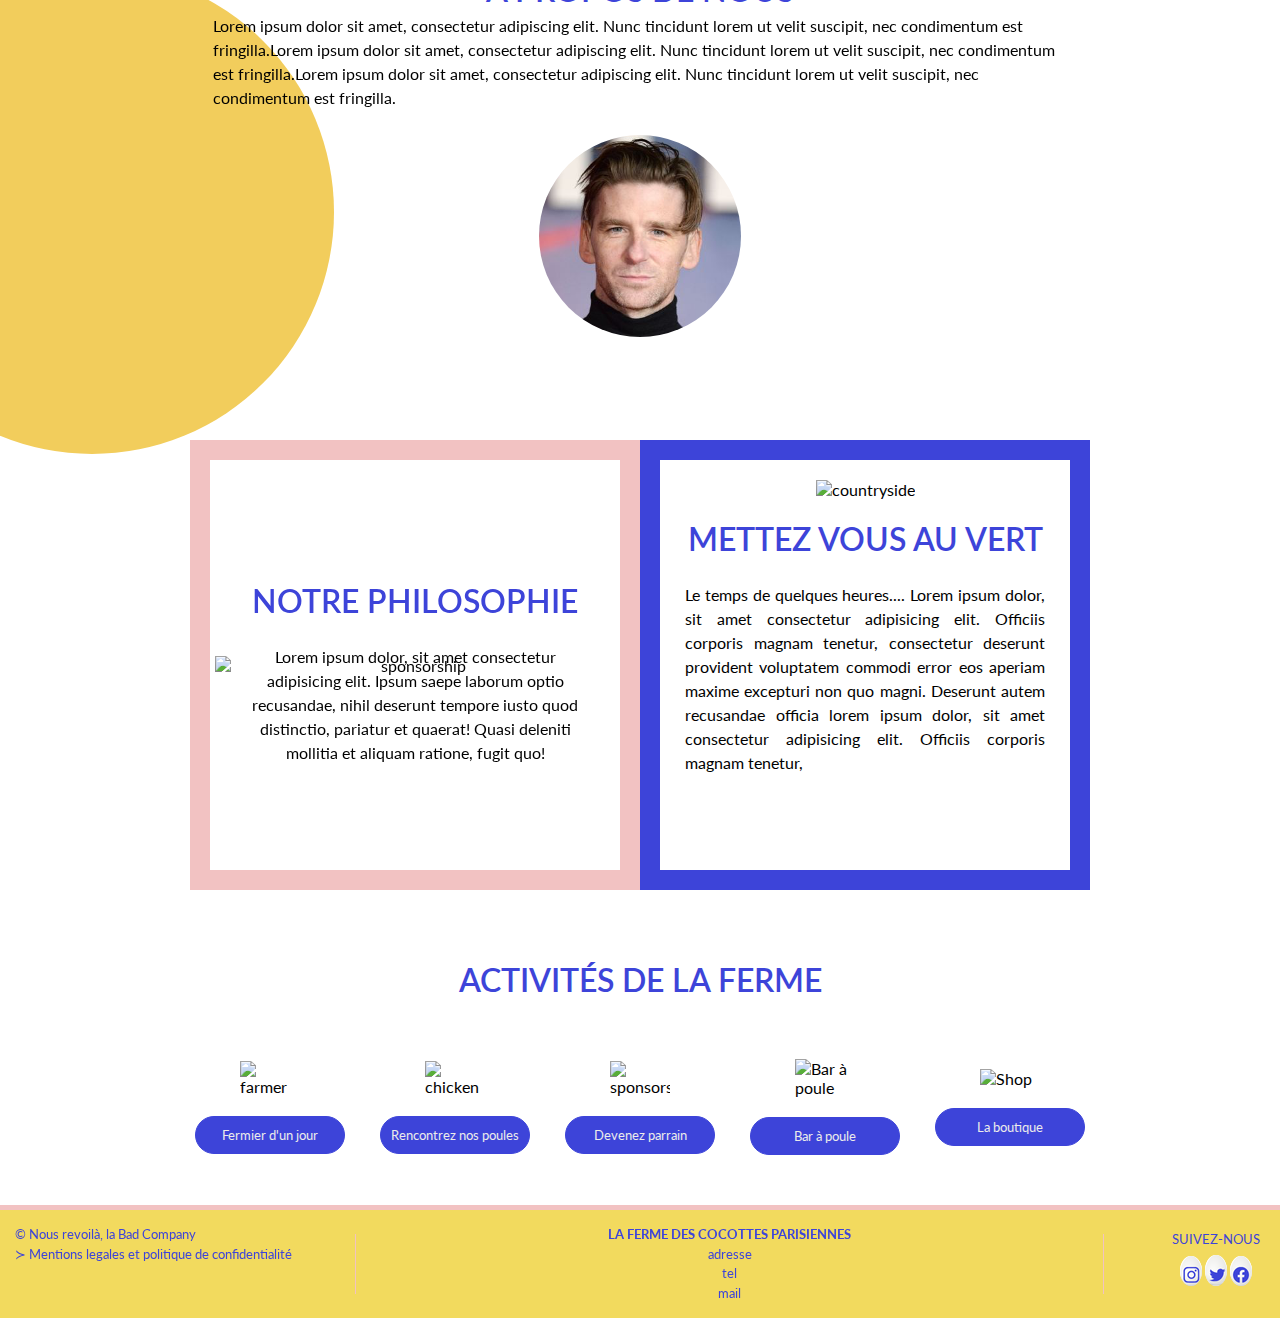
==== commit d5c09e94: "Merge branch 'main' into dev_Jeff" ====
--- a/index.html
+++ b/index.html
@@ -5,6 +5,7 @@
     <meta http-equiv="X-UA-Compatible" content="IE=edge">
     <meta name="viewport" content="width=device-width, initial-scale=1.0">
     <link href="css/style.css" rel="stylesheet">
+    <link href="css/accueil.css" rel="stylesheet">
     <link rel="shortcut icon" type="image/png" href="img/chickenIco.png"/>
     <link rel="preconnect" href="https://fonts.googleapis.com">
     <link rel="preconnect" href="https://fonts.gstatic.com" crossorigin>
@@ -20,7 +21,7 @@
   </header>
   <section class="fullWidthHomeBG">
     <div class="fullWidthHome">
-      <h1>Nom du gars</h1>
+      <h1>Bienvenue à la ferme des Cocottes Parisiennes</h1>
     </div>
   </section>
   <section class="actualitesHome centred">
--- a/css/style.css
+++ b/css/style.css
@@ -19,8 +19,7 @@
 
 body {
     margin:0;
-    font-family: var(--font-content);
-    
+    font-family: var(--font-content);   
 }
 
 header {
@@ -38,13 +37,14 @@
     list-style: none;
 }
 
-.fullWidthHomeBG {
-    padding: 0 0 80px 0;
+
+/* 80 vw */
+.partgoodies, .partoeufs, .partpoules, h4, .contact, .laPrez, .laFormule1, .laFormule2, .vosFilleules, .topParrains, .lespoules {
+  width: 80vw;
+  margin: auto; 
 }
 
 /* FONT ET TEXT*/
-
-
 a {
     font-family: var(--font-titre); 
     position: relative;
@@ -105,27 +105,30 @@
 
 
 .btn {
-    border-radius: 25px;
-    padding: 10px;
-    border: solid 3px var(--third-color);
-    background: var(--third-color);
-    color: rgb(235, 235, 235);
-    font: var(--font-titre);
+  border-radius: 25px;
+  padding: 10px;
+  border: solid 1px var(--third-color);
+  background: var(--third-color);
+  color: rgb(235, 235, 235);
+  font: var(--font-titre);
+  font-size: 80%;
+  width: 150px;
 }
 
 .btn:active {
     background-color: var(--second-color);
     border:var(--third-color) solid 3px;
 }
-/* MENU NAVIGATION */
-header {
+MENU NAVIGATION
+ header {
   z-index: 1000000000;
 }
 
 #menuDesktop {      
     display: flex;
     flex-direction: column;
-    justify-content: center;}
+    justify-content: center;
+}
 
 #menuDesktopSize {
   display: grid;
@@ -148,7 +151,7 @@
     margin-top: 10px
 }
 
-/* MENU MOBILE */
+MENU MOBILE
 .b1 { 
     margin: 10px;
     width: 40px;
@@ -171,7 +174,7 @@
     left: 50%;
     transform: translate(-50%, -50%);
     pointer-events: none;
-  }
+  } */ 
 
   .ligne {
     position: absolute;
@@ -198,7 +201,7 @@
   }
   .b1 .ligne:nth-child(2) {
     transition: opacity 0.2s 0.2s ease-in-out;
-  }
+  } 
 
   .b1.active .ligne:nth-child(1){
     top: 15px;
@@ -219,8 +222,8 @@
     transform 0.2s 0.2s ease-in-out;
   }
 
-/* HOME PAGE */ 
-.fullWidthHomeBg {
+/* HOME PAGE 
+.fullWidthHomeBG {
   padding: 0;
   margin: 0;
 }
@@ -243,9 +246,9 @@
     align-content: center;
     align-items: center;
     padding: 80px; 
-}
-
-.imgPictureHome {
+} */
+
+/* .imgPictureHome {
   padding: 20px 0;
 }
 
@@ -261,12 +264,12 @@
     position: absolute;
     left: -150px;
     z-index: -1;
-}
+} */
 
 
 /* //////////////// QUI NOUS SOMMES ////////////////// */
 
-.who{
+/* .who{
   display: flex;
   flex-direction: column ;
   align-items: center;
@@ -277,10 +280,10 @@
 .who h2{
     padding: 20px 0 20px 0;
     text-align: center;
-}
+} */
 
 /* philosophie */
-.philo {
+/* .philo {
     display: flex;
     flex-direction: column;
     justify-content: center;
@@ -323,14 +326,14 @@
       animation-timing-function: ease-out;
       transform: scale(1);
     }
-  }
-
-.philo > h2, p {
+  } */
+
+/* .philo > h2, p {
     z-index: 2;
-}
+} */
 
 /* mettez-vous au vert */
-.green {
+/* .green {
     border: solid 20px;
     border-color: var(--third-color);
     text-align: center; 
@@ -346,10 +349,10 @@
 .philo, .green{
     height: 450px; 
     width: 450px;
-}
+} */
 
 /* activités */
-article {
+/* article {
     display: grid;
     grid-template-columns: repeat(2, 1fr);
     grid-template-rows: repeat(3, 1fr);
@@ -358,26 +361,30 @@
     align-items: center;
     justify-items: center;
     padding-top: 20px;
-    }
-    
-    .farmer { grid-area: 1 / 1 / 2 / 2; }
-    .chicken { grid-area: 1 / 2 / 2 / 3; }
-    .heart { grid-area: 2 / 1 / 3 / 3; }
-    .bar { grid-area: 3 / 1 / 4 / 2; }
-    .shop { grid-area: 3 / 2 / 4 / 3; }
+}
+.farmer { grid-area: 1 / 1 / 2 / 2; 
+}
+.chicken { grid-area: 1 / 2 / 2 / 3; 
+}
+.heart { grid-area: 2 / 1 / 3 / 3; 
+}
+.bar { grid-area: 3 / 1 / 4 / 2;
+}
+.shop { grid-area: 3 / 2 / 4 / 3; 
+}
 article > div {
     display: flex; 
     flex-direction: column;
     align-items: center;
     transition: transform .1s;  
-}
-article > div:hover{
+} */
+/* article > div:hover{
     -webkit-transform: scale(1.5); /* Safari 3-8 */
-    transform: scale(1.5);
-    }
+    /* transform: scale(1.5);
+}
 article img {
     padding: 20px; 
-}
+} */ 
 
 
 /* //////////////// FIN QUI NOUS SOMMES ////////////////// */
@@ -385,7 +392,7 @@
 
 /* //////////////////////////////////////////////////////     DEBUT     PARRAINAGES      ///////////////////////////////////////////////////////////////// */
 
-.laPrez {
+/* .laPrez {
   display: block;
   padding: 50px 20px 50px 20px;
 }
@@ -440,8 +447,8 @@
   flex-direction: row;
 }
   
-.textareaNomPoule textarea {
-  width: 291px;
+.textareaNomPoule textarea { */
+  /* width: 291px;
   height: 40px;
   resize: none;
   justify-content: flex-start;
@@ -505,16 +512,16 @@
 .texteFormule2 a{
 display: flex;
 justify-content: flex-end;
-}
-
-
-.descriFormule2 > p{
+} */
+
+
+/* .descriFormule2 > p{
   justify-content: flex-start;
 }
 
 .descriFormule2Mobile > p{
   display: none;
-}
+} */
 
 /* .plusMoins {
   margin: 50px 0px 50px 0px;
@@ -545,7 +552,7 @@
   font-size: 30px;
 } */
 
-.lePrix2 > p {
+/* .lePrix2 > p {
   display: flex;
   justify-content: flex-end;
 }
@@ -582,9 +589,9 @@
   align-items: center;
   box-shadow: 5px 10px 5px lightgrey;
   margin: 10px 20px 10px 20px;
-}
-
-.medailles img {
+} */
+
+/* .medailles img {
   width: 150px;
 }  
 
@@ -607,21 +614,16 @@
 
 .medailleBronze  {
   align-self: flex-end;
-}
-
-.placeholderFooter {
-  background-color: #F2DA5E;
-  width: 100%;
-  height: 50px;
-  bottom: 0;
-  text-align: center;
-  padding: 10px;
-}
+} */
+
+
   /* //////////////////////////////////////////////////////     FIN     PARRAINAGES      ///////////////////////////////////////////////////////////////// */
 
+
   /* ///////////////////     DEBUT   CONTACT     /////////////////// */
 
   /* .contactTitle {
+
     display: flex;
     justify-content: center;
     margin-top: 4%;
@@ -661,18 +663,13 @@
     width: 100%;
     padding: 10px;
     margin-bottom: 10px;
-  } */
-
-  /* ///////////////////    FIN  CONTACT     /////////////////// */
 
 /* Boutique */
 /* les oeufs et les poules */
-.letitre {
-    font-size:200%;
-    text-align: center;
-    color:blueviolet;
-    
-}
+/* .letitre {
+    text-align: center;   
+}
+
 .lesoeufs {
     display: flex;
     flex-direction: row;
@@ -697,8 +694,8 @@
     margin-top:20px;
     font-size: 18px;
     }
-    
-    .boutonmenu1:hover {
+     */
+    /* .boutonmenu1:hover {
      background-color: #3D44D9;
     }
     
@@ -722,9 +719,9 @@
     
     .dropdownPack:hover .dropdownPack-child {
     display: block;
-    }
-    
-        .le-prix {
+    } */
+    
+        /* .le-prix {
         margin: 0px 0px 20px 0px;
         font-size: 30px;
         }
@@ -736,15 +733,14 @@
         background-color: #3D44D9;
         border-radius: 15px;
         border: 0px;
-        }
+        } */
     /* la boutique */
-    .articles {
+    /* .articles {
         display: flex;
         justify-content: space-around;
         align-items: center;
         padding-top: 40px;
         flex-wrap: wrap;
-        font-size:180%;
         text-align: center;
         color:blueviolet;
      }
@@ -759,8 +755,8 @@
      .imgt-shirt{
         width: 550px;
         height: 550px;
-     }
-     .imgfigurines{
+     } */
+     /* .imgfigurines{
         width: 550px;
         height: 550px;
      }
@@ -773,98 +769,46 @@
        max-width: 200px;
      }
      .letitre{
-       font-size: 10px;
+    
        margin: 20px;
      }
-      
-
-.partoeufs {
-
+    }      */
+
+/* .partoeufs {
 padding:  0px ;
 margin: 20px 20px 20px 0px;
 height: 200px;
 }
 
 .partpoules {
-
 padding:  0px ;
 margin: 20px 20px 20px 0px;
 height: 200px;
 }
 
 .imgposterpoules {
-  width: 90%;
+  width: 90%; */
   /* height: 550px; */
-/*   margin: 50px;
- */  /* margin: 0; */
-}
+  /*   margin: 50px;*/ 
+  /* margin: 0; */
+/* }
 
 .texteoeuf {
-
 padding: 10px;  
-
 }
 
 .partgoodies {
-
 max-height: 200px; 
-
-}
-
-
-
-
-       }
+}
+
 article > .btn {
   width: 100px;
   height: 30px;
-  }
-
-/* FOOTER */
-footer {
-    background-color: var(--primary-color);
-    color: var(--third-color); 
-    width: 100%;
-    bottom: 0;
-    padding: 10px;
-    border-top: 5px solid;
-    border-color: var(--secondary-color);
-    display: flex; 
-    justify-content: space-between;
-    font-size: small;
-    }
-footer>*{
-    width: 30%;
-}
-.trait{
-    width: 0%;
-    border-left: solid 1px;
-    border-color: var(--secondary-color);
-    height: 60px;
-    align-self: center;
-    padding: 0;
-}
-.societe{
-    width: 50%; 
-}
-footer > div, p {
-    padding: 5px; 
-}
-.maj{
-    text-transform: uppercase;
-}
-span.maj{
-    font-weight: bold; 
-}
-.soc, .societe{
-    text-align: center;
-}
-
-
+} */
 
 /* residentes photos */
 
-.lespoules {
+/* .lespoules {
     display: flex;
     justify-content: space-around;
     align-items: center;
@@ -888,8 +832,8 @@
 
 .poules__container {
     display: flex;
-    flex-direction: column;
-    justify-content: center;
+    flex-direction: column; */
+    /* justify-content: center;
     padding: 1rem;
     background-color: #d8d5cf;
     margin: 1rem;
@@ -909,7 +853,7 @@
 .poule__desc {
   display: none;
   padding: 1rem;
-}
+} */
 
 
 @media screen and (max-width: 650px) { 
@@ -1090,10 +1034,7 @@
   .medailleBronze  {
     align-self:baseline;
   }
-    
-  .placeholderFooter p{
-    font-size: 12px;
-  }
+  
 
   /* MENU */
   
@@ -1142,37 +1083,16 @@
     align-items: center;
     padding: 0;
   }
-    
+}
   /* HOME */
-  .actualiteHome {
+  /* .actualiteHome {
     flex-direction: column;
   }
-  /* qui sommes nous */
-    
-  /* FOOTER */
-  footer{
-    flex-direction: column-reverse;
-    align-items: center;
-    text-align: center;
-  }
-  footer>*{
-    width: 100%;
-  }
-  .societe{
-    padding: 15px;
-    width: 100%;
-    }
-  .trait{
-  border-top: solid 1px;
-  border-left: none;
-  border-color: var(--second-color );
-  width: 70%;
-  height: 0;
-  }
-}
+   */
+
 
 /* MEDIA QUERIES QUI NOUS SOMMES */
-@media screen and (min-width: 651px) {
+/* @media screen and (min-width: 651px) {
     .who {
         display: flex;
         flex-flow: row wrap;
@@ -1199,7 +1119,7 @@
         flex-flow: row wrap; 
     }
      
-}
+} */
 
 /* FIN MEDIA QUERIES QUI NOUS SOMMES */   
 
@@ -1216,9 +1136,7 @@
     justify-content: space-between;
     font-size: small;
     }
-footer>*{
-    width: 30%;
-}
+
 .trait{
     width: 0%;
     border-left: solid 1px;
@@ -1249,9 +1167,6 @@
         align-items: center;
         text-align: center;
     }
-    footer>*{
-        width: 100%;
-    }
     .societe{
         padding: 15px;
         width: 100%;
@@ -1268,4 +1183,4 @@
   .poules__container {
     width: 45%;
   }
-}
+}--- a/css/accueil.css
+++ b/css/accueil.css
@@ -0,0 +1,206 @@
+.fullWidthHomeBG {
+    padding: 0 0 80px 0;
+}
+
+/* HOME PAGE */ 
+.fullWidthHomeBG {
+    padding: 0;
+    margin: 0;
+  }
+  
+  .fullWidthHome {
+      background-image: url(../img/chickenFull.png);
+      background-repeat: no-repeat;
+      background-size: cover;
+      height : 80vh;
+      display: flex;
+      align-content: center;
+      justify-content: center;
+      align-items: center;
+  }
+  
+  .centred {width: 80vw;
+      margin: auto;
+      display: flex;
+      flex-direction: column;
+      align-content: center;
+      align-items: center;
+      padding: 80px; 
+  }
+  
+  .imgPictureHome {
+    padding: 20px 0;
+  }
+  
+  .actualiteHome {
+    display: flex;
+    flex-direction: row;
+    justify-content: space-evenly;
+    width: 100%;
+    align-items: center;
+  }
+  
+  .rondJaune {
+      position: absolute;
+      left: -150px;
+      z-index: -1;
+  }
+
+  /* HOME */
+  .actualiteHome {
+    flex-direction: column;
+  }
+  
+
+/* //////////////// QUI NOUS SOMMES ////////////////// */
+
+.who {  
+    display: flex;
+    flex-direction: column ;
+    align-items: center;
+    width: 80vw; 
+    margin: auto; 
+  }
+  
+  .who h2{
+      padding: 20px 0 20px 0;
+      text-align: center;
+  }
+  
+  /* philosophie */
+  .philo {
+      display: flex;
+      flex-direction: column;
+      justify-content: center;
+      align-items: center;
+      text-align: center; 
+      padding : 20px;  
+  }
+  .philo > p {
+      width: 350px;
+  }
+  
+  .philo > img {
+      animation: roundpink 5s ease 0s infinite normal none;
+      z-index: 0; 
+      position: absolute; 
+  }
+  @keyframes roundpink {
+      0% {
+        animation-timing-function: ease-out;
+        transform: scale(1);
+        transform-origin: center center;
+      }
+    
+      10% {
+        animation-timing-function: ease-in;
+        transform: scale(0.91);
+      }
+    
+      17% {
+        animation-timing-function: ease-out;
+        transform: scale(0.98);
+      }
+    
+      33% {
+        animation-timing-function: ease-in;
+        transform: scale(0.87);
+      }
+    
+      45% {
+        animation-timing-function: ease-out;
+        transform: scale(1);
+      }
+    }
+  
+  .philo > h2, p {
+      z-index: 2;
+  }
+  
+  /* mettez-vous au vert */
+  .green {
+      border: solid 20px;
+      border-color: var(--third-color);
+      text-align: center; 
+      padding : 20px;
+      overflow: scroll; 
+  }
+  .green > p{
+      text-align: justify;
+      padding-bottom: 10px;
+  
+  }
+  
+  .philo, .green{
+      height: 450px; 
+      width: 450px;
+  }
+  
+  /* activités */
+  article {
+      display: grid;
+      grid-template-columns: repeat(2, 1fr);
+      grid-template-rows: repeat(3, 1fr);
+      grid-column-gap: 35px;
+      grid-row-gap: 35px;
+      align-items: center;
+      justify-items: center;
+      padding-top: 20px;
+  }
+  .farmer { grid-area: 1 / 1 / 2 / 2; 
+  }
+  .chicken { grid-area: 1 / 2 / 2 / 3; 
+  }
+  .heart { grid-area: 2 / 1 / 3 / 3; 
+  }
+  .bar { grid-area: 3 / 1 / 4 / 2;
+  }
+  .shop { grid-area: 3 / 2 / 4 / 3; 
+  }
+  article > div {
+      display: flex; 
+      flex-direction: column;
+      align-items: center;
+      transition: transform .1s;  
+  }
+  article > div:hover{
+      -webkit-transform: scale(1.5); /* Safari 3-8 */
+      transform: scale(1.5);
+  }
+  article img {
+      padding: 20px; 
+  }
+  
+  
+  /* //////////////// FIN QUI NOUS SOMMES ////////////////// */
+/* MEDIA QUERIES QUI NOUS SOMMES */
+@media screen and (min-width: 651px) {
+    .who {
+        display: flex;
+        flex-flow: row wrap;
+        justify-content: center ;  
+    }
+    .philogreen {
+        display:flex; 
+        justify-content:center ;  
+        align-items: center;  
+    }
+    .philo { grid-area: 1 / 1 / 2 / 2; 
+             border: solid 20px;
+             border-color: var(--second-color )
+            }
+  
+    .green { grid-area: 1 / 2 / 2 / 3; }
+    .farm { grid-area: 2 / 1 / 3 / 3;
+            margin: 50px 0;
+    }
+
+    article {
+        display: flex; 
+        justify-content: space-around;
+        flex-flow: row wrap; 
+    }
+     
+}
+
+/* FIN MEDIA QUERIES QUI NOUS SOMMES */   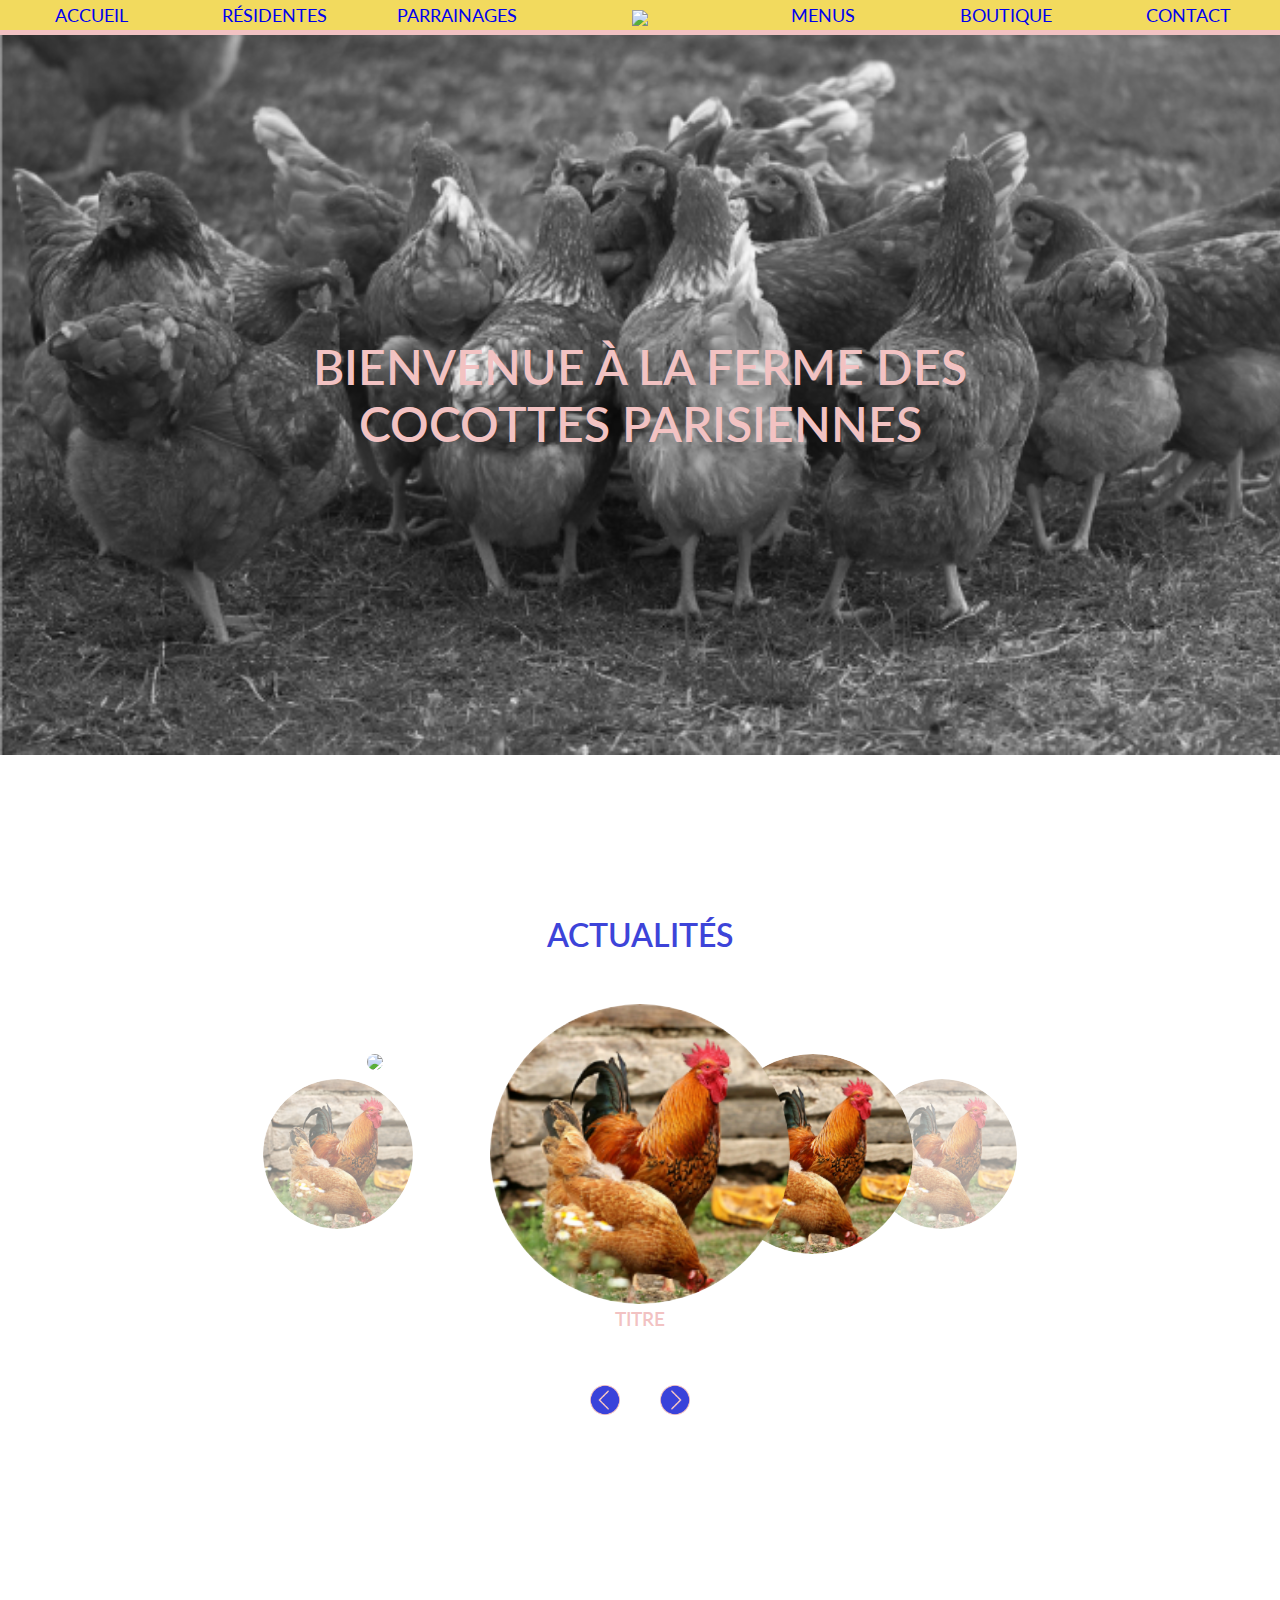
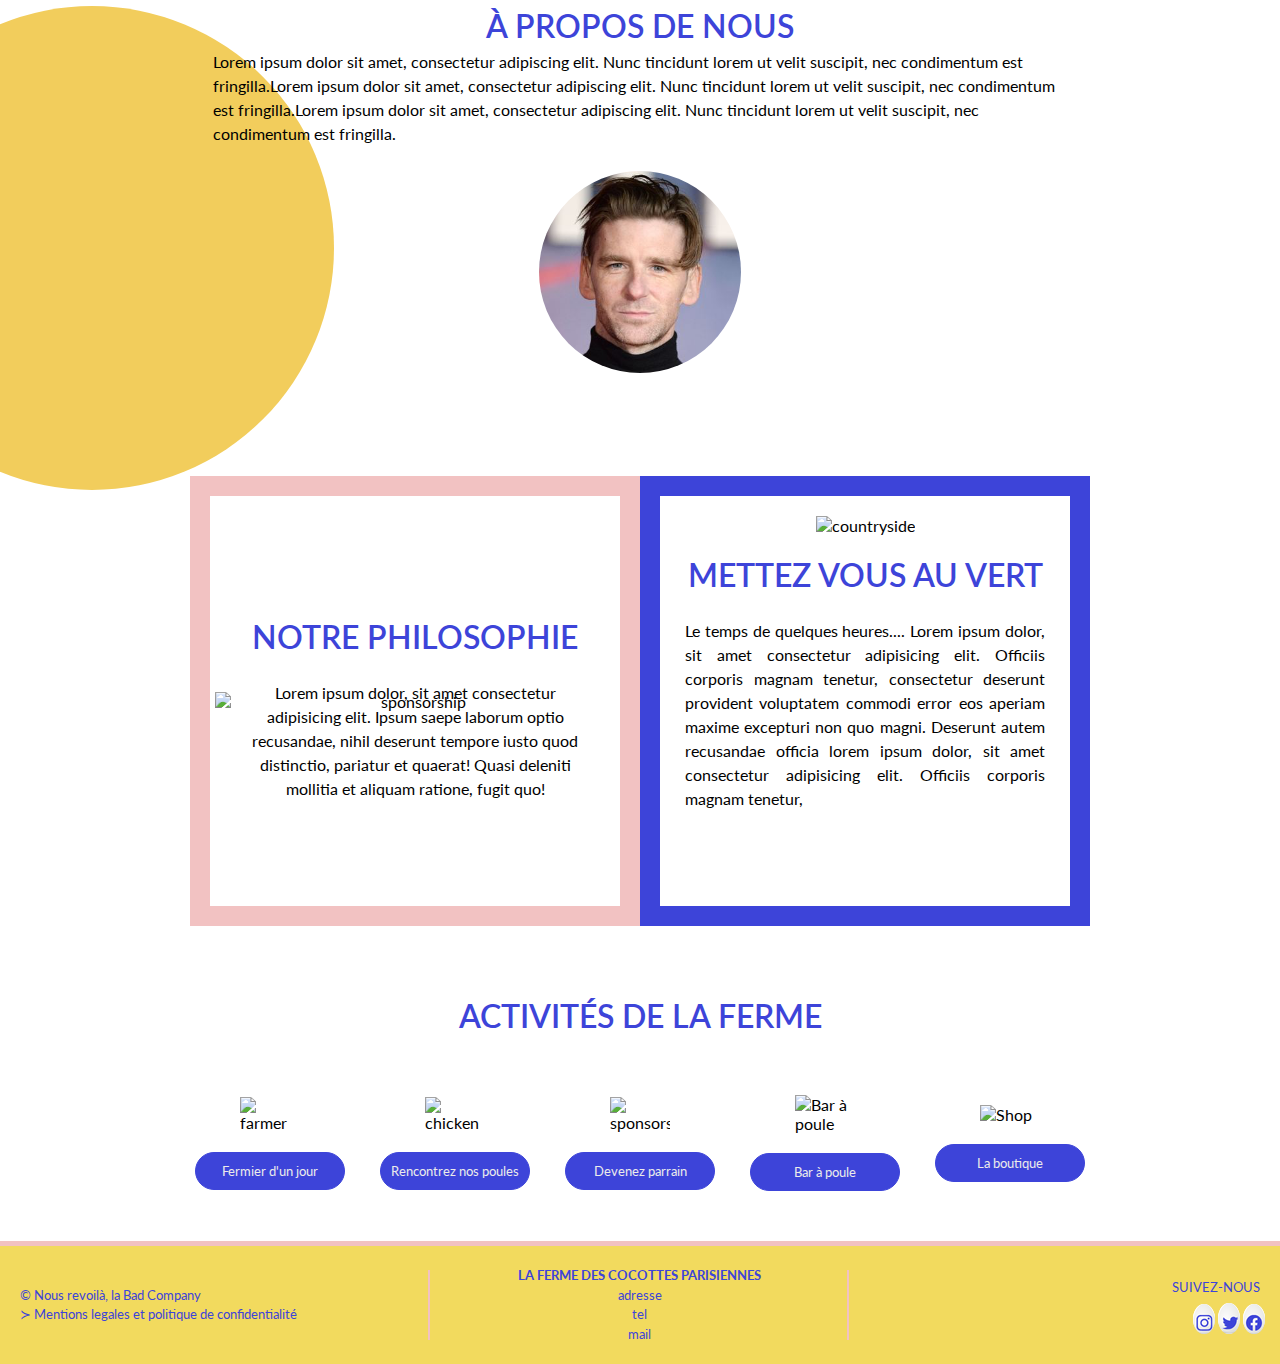
==== commit f20b91ea: "Merge branch 'main' into dev-Dorian-Parrainages" ====
--- a/index.html
+++ b/index.html
@@ -27,10 +27,29 @@
   <section class="actualitesHome centred">
     <h2>Actualités</h2>
     <div class="actualiteHome">
-      <div class="actu1"><img onmouseout="this.src='img/actu2.png'" onmouseover="this.src='img/rooster.png'" alt="" src='img/actu2.png'/><h3>Actualités 1</h3></div>
-      <div class="actu2"><img src="img/rooster.png" alt=""/><h3>Actualités 2</h3></div>
-      <div class="actu3"><img src="img/actu2.png" alt=""/><h3>Actualités 3</h3></div>
-    </div>
+      <div class="gallery">
+        <div class="gallery-container">
+          <div class="gallery-item gallery-item-1" data-index="1">
+            <img src="img/rooster.png"><h3>Titre</h3>
+          </div>
+          <div class="gallery-item gallery-item-2" data-index="2">
+            <img  src="https://c.tenor.com/s3XRC53jcCsAAAAC/chicken-funny.gif">
+            <h3>Titre</h3>
+          </div>
+          <div class="gallery-item gallery-item-3" data-index="3">
+            <img  src="img/rooster.png"><h3>Titre</h3>
+          </div>
+          <div class="gallery-item gallery-item-4" data-index="4">
+          <img src="img/rooster.png" ><h3>Titre</h3>
+        </div>
+          <div class="gallery-item gallery-item-5" data-index="5">
+            <img src="img/rooster.png">
+            <h3>Titre</h3>
+          </div>
+        </div>
+        <div class="gallery-controls"></div>
+      </div>
+  </div>
   </section>
   <section class="aProposHome centred">
     <h2>À propos de nous</h2>
@@ -87,6 +106,6 @@
 	<script>
 		includeHTML();
 	</script>
-
+  <script type="text/javascript" src="script/actualites.js"></script>
 </body>
 </html>
--- a/css/style.css
+++ b/css/style.css
@@ -8,101 +8,98 @@
     --font-content : 'Lato', sans-serif;
 }
 * {
-
-    box-sizing: border-box;
-    text-decoration: none;
-    padding: 0px;
-    margin: 0px;
+  box-sizing: border-box;
+  text-decoration: none;
+  padding: 0px;
+  margin: 0px;
 }
 
 a:visited {color: var(--third-color);}
 
 body {
-    margin:0;
-    font-family: var(--font-content);   
+  margin:0;
+  font-family: var(--font-content);   
 }
 
 header {
-    background-color: var(--primary-color);
-    border-bottom: 5px solid var(--second-color);
-    font-family: var(--font-titre);
-    font-size: 18px;
-    position: sticky;
-    top: 0;
-    transition:0.2s;
+  background-color: var(--primary-color);
+  border-bottom: 5px solid var(--second-color);
+  font-family: var(--font-titre);
+  font-size: 18px;
+  position: sticky;
+  top: 0;
+  transition:0.2s;
 }
 
 ul li {
-    padding: 0;
-    list-style: none;
+  padding: 0;
+  list-style: none;
 }
 
 
 /* 80 vw */
-.partgoodies, .partoeufs, .partpoules, h4, .contact, .laPrez, .laFormule1, .laFormule2, .vosFilleules, .topParrains, .lespoules {
+.partgoodies, .partoeufs, .partpoules, h5, #contact, .lespoules {
   width: 80vw;
   margin: auto; 
 }
 
 /* FONT ET TEXT*/
 a {
-    font-family: var(--font-titre); 
-    position: relative;
-    text-transform: uppercase;
-    
+  font-family: var(--font-titre); 
+  position: relative;
+  text-transform: uppercase;
 }
 
 .link::after {
-    content: '';
-    display: block;
-    width: 100%;
-    height: 0px;
-    background: var(--second-color);
-    transition:.3s ease;
-    position: absolute;
-    top: 10px;
-    z-index: -1;
-    left: 50%;
-    transform: translateX(-50%);
+  content: '';
+  display: block;
+  width: 100%;
+  height: 0px;
+  background: var(--second-color);
+  transition:.3s ease;
+  position: absolute;
+  top: 10px;
+  z-index: -1;
+  left: 50%;
+  transform: translateX(-50%);
 }
 
 .link:hover::after {
-    height: 10px;
-    position: absolute;
-    top: 14px;
-    z-index: -1;
-    left: 50%;
-    transform: translateX(-50%);
-}
-
-
-p {font-size: 1em; line-height: 1.5; }
+  height: 10px;
+  position: absolute;
+  top: 14px;
+  z-index: -1;
+  left: 50%;
+  transform: translateX(-50%);
+}
+
+
+p {font-size: 1em; line-height: 1.5;}
 
 h1{ 
-    font-family: var(--font-titre);
-    font-size: 3em;
-    font-weight: 600;
-    text-transform: uppercase;
-    color: var(--second-color);
+  font-family: var(--font-titre);
+  font-size: 3em;
+  font-weight: 600;
+  text-transform: uppercase;
+  color: var(--second-color);
 }
 
 h2 {
-    font-family: var(--font-titre);
-    color: var(--third-color);
-    font-size: 2em;
-    font-weight: 600;
-    text-transform: uppercase;
+  font-family: var(--font-titre);
+  color: var(--third-color);
+  font-size: 2em;
+  font-weight: 600;
+  text-transform: uppercase;
 }
 
 h3 {
-    text-align: center;
-    font-family: var(--font-titre);
-    color: var(--second-color);
-    font-size: 1.2em;
-    font-weight: 600;
-    text-transform: uppercase;
-}
-
+  text-align: center;
+  font-family: var(--font-titre);
+  color: var(--second-color);
+  font-size: 1.2em;
+  font-weight: 600;
+  text-transform: uppercase;
+}
 
 .btn {
   border-radius: 25px;
@@ -116,111 +113,111 @@
 }
 
 .btn:active {
-    background-color: var(--second-color);
-    border:var(--third-color) solid 3px;
-}
-MENU NAVIGATION
+  background-color: var(--second-color);
+  border:var(--third-color) solid 3px;
+}
+/* MENU NAVIGATION */
  header {
   z-index: 1000000000;
 }
 
 #menuDesktop {      
-    display: flex;
-    flex-direction: column;
-    justify-content: center;
+  display: flex;
+  flex-direction: column;
+  justify-content: center;
 }
 
 #menuDesktopSize {
   display: grid;
   grid-template-columns: 1fr 1fr 1fr 1fr 1fr 1fr 1fr;
-    flex-direction: row;
-    justify-content: space-evenly;
-    align-items: center;
-    list-style: none;
-    text-align: center;
-    padding: 0;
-    transition: 0.2s;
+  flex-direction: row;
+  justify-content: space-evenly;
+  align-items: center;
+  list-style: none;
+  text-align: center;
+  padding: 0;
+  transition: 0.2s;
 }
 
 #menuMobile {display: none;}
 .menuDeroulant {display: none;}
 
 .logo {
-    width: 65px;
-    transition: 0.2s;
-    margin-top: 10px
-}
-
-MENU MOBILE
+  width: 65px;
+  transition: 0.2s;
+  margin-top: 10px
+}
+
+/* MENU MOBILE */
 .b1 { 
-    margin: 10px;
-    width: 40px;
-    height: 40px;
-    border: none;
-    cursor: pointer;
-    border-radius: 5px;
-    position: absolute;
-    left: 0;
-    top: 40%;
-    background: none;
-    transform: translateY(-50%);
-  }
+  margin: 10px;
+  width: 40px;
+  height: 40px;
+  border: none;
+  cursor: pointer;
+  border-radius: 5px;
+  position: absolute;
+  left: 0;
+  top: 40%;
+  background: none;
+  transform: translateY(-50%);
+}
 
 .container-lignes {
-    width: 40px;
-    height: 40px;
-    position: absolute;
-    top: 50%;
-    left: 50%;
-    transform: translate(-50%, -50%);
-    pointer-events: none;
-  } */ 
-
-  .ligne {
-    position: absolute;
-    border-radius: 10px;
-    width: 40px;
-    height: 5px;
-    background:var(--third-color);
-  }
-  .ligne:nth-child(1){
-    top: 0px;
-  }
-  .ligne:nth-child(2){
-    top: 15px;
-  }
- .ligne:nth-child(3){
-    top: 30px;
-  }
-  
-  .b1 .ligne:nth-child(1), .ligne:nth-child(3){
-    transform: rotate(0deg);
-    transition:   
-    transform 0.2s ease-in-out,
-    top 0.2s 0.2s ease-in-out;
-  }
-  .b1 .ligne:nth-child(2) {
-    transition: opacity 0.2s 0.2s ease-in-out;
-  } 
-
-  .b1.active .ligne:nth-child(1){
-    top: 15px;
-    transform: rotate(45deg);
-    transition:   
-    top 0.2s  ease-in-out,
-    transform 0.2s 0.2s ease-in-out;
-  }
-  .b1.active .ligne:nth-child(2){
-    transition: opacity 0.2s ease-in-out;
-    opacity: 0;
-  }
-  .b1.active .ligne:nth-child(3){
-    top: 15px;
-    transform: rotate(-45deg);
-    transition:   
-    top 0.2s  ease-in-out,
-    transform 0.2s 0.2s ease-in-out;
-  }
+  width: 40px;
+  height: 40px;
+  position: absolute;
+  top: 50%;
+  left: 50%;
+  transform: translate(-50%, -50%);
+  pointer-events: none;
+}
+
+.ligne {
+  position: absolute;
+  border-radius: 10px;
+  width: 40px;
+  height: 5px;
+  background:var(--third-color);
+}
+.ligne:nth-child(1){
+  top: 0px;
+}
+.ligne:nth-child(2){
+  top: 15px;
+}
+.ligne:nth-child(3){
+  top: 30px;
+}
+
+.b1 .ligne:nth-child(1), .ligne:nth-child(3){
+  transform: rotate(0deg);
+  transition:   
+  transform 0.2s ease-in-out,
+  top 0.2s 0.2s ease-in-out;
+}
+.b1 .ligne:nth-child(2) {
+  transition: opacity 0.2s 0.2s ease-in-out;
+} 
+
+.b1.active .ligne:nth-child(1){
+  top: 15px;
+  transform: rotate(45deg);
+  transition:   
+  top 0.2s  ease-in-out,
+  transform 0.2s 0.2s ease-in-out;
+}
+.b1.active .ligne:nth-child(2){
+  transition: opacity 0.2s ease-in-out;
+  opacity: 0;
+}
+.b1.active .ligne:nth-child(3){
+  top: 15px;
+  transform: rotate(-45deg);
+  transition:   
+  top 0.2s  ease-in-out,
+  transform 0.2s 0.2s ease-in-out;
+}
 
 /* HOME PAGE 
 .fullWidthHomeBG {
@@ -619,51 +616,7 @@
 
   /* //////////////////////////////////////////////////////     FIN     PARRAINAGES      ///////////////////////////////////////////////////////////////// */
 
-
-  /* ///////////////////     DEBUT   CONTACT     /////////////////// */
-
-  /* .contactTitle {
-
-    display: flex;
-    justify-content: center;
-    margin-top: 4%;
-  }
-
-  h4 {
-    display: flex;
-    justify-content: center;
-    margin-top: 4%;
-  }
-
-  #contact {
-    padding: 40px;
-    text-align: center;
-  }
-
-  .poules-contact {
-    display: flex;
-    padding-bottom: 10px;
-    justify-content: space-evenly;
-    border-radius: 50%;
-  }
-
-  form {
-    margin: 0 auto;
-    width: 300px;
-    padding-top: 20px;
-  }
-
-  label {
-    line-height: 2;
-  }
-
-  input[type="text"],
-  input[type="email"],
-  textarea {
-    width: 100%;
-    padding: 10px;
-    margin-bottom: 10px;
-
+  
 /* Boutique */
 /* les oeufs et les poules */
 /* .letitre {
@@ -671,19 +624,19 @@
 }
 
 .lesoeufs {
-    display: flex;
-    flex-direction: row;
-    }
+  display: flex;
+  flex-direction: row;
+}
     
-    .imgoeufs {
-    width: 500px;
-    border-radius: 0px 15px 15px 0px;
-    justify-content: flex-start;
-    }
+.imgoeufs {
+  width: 500px;
+  border-radius: 0px 15px 15px 0px;
+  justify-content: flex-start;
+}
     
-    .texteoeuf {
-    padding: 20px;
-    }
+.texteoeuf {  
+  padding: 20px;
+}
     
     .boutonmenu1 {
     background-color: rgb(238, 235, 52);
@@ -699,23 +652,23 @@
      background-color: #3D44D9;
     }
     
-    .dropdownPack {
-    position: relative;
-    display: inline-block;
-    }
+.dropdownPack {
+  position: relative;
+  display: inline-block;
+}
     
-    .dropdownPack-child {
-    display: none;
-    background-color: rgb(238, 235, 52);
-    min-width: 50px;
-    }
+.dropdownPack-child {
+  display: none;
+  background-color: rgb(238, 235, 52);
+  min-width: 50px;
+  }
     
-    .dropdownPack-child a {
-    color:blueviolet;
-    padding:10px;
-    text-decoration: none;
-    display: block;
-    }
+.dropdownPack-child a {
+  color:blueviolet;
+  padding:10px;
+  text-decoration: none;
+  display: block;
+  }
     
     .dropdownPack:hover .dropdownPack-child {
     display: block;
@@ -855,7 +808,6 @@
   padding: 1rem;
 } */
 
-
 @media screen and (max-width: 650px) { 
   /* residentes */
   .poules__container{
@@ -881,159 +833,6 @@
   }
 
     /* Parrainages */  
-  .laPrez {
-    display: none;
-  }
-  
-  .laPrezMobile {
-    display: block;
-    padding: 20px 20px 50px 20px;
-  }
-  
-  .texteFormule1 {
-    display: flex;
-    flex-direction: column;
-    justify-content: space-between;
-    margin:  20px;
-  }
-  
-  .descriFormule1 {
-    display: none;
-  }
-  
-  .descriFormule1Mobile {
-    justify-content: flex-start;
-    display: block;
-  }
-  
-  .lePrix {
-    margin: 20px 0px 20px 0px;
-    font-size: 30px;
-  }
-    
-  .lePrix1 > p {
-    display: flex;
-    justify-content: flex-end;
-  }
-  
-  .addToCartformule1 {
-    display: flex;
-    justify-content: flex-end;
-  }
-  
-  .imgPouleParrainage {
-    display:none;
-  }
-  
-  select {
-    font-family: var(--font-content);padding: 5px;
-    margin: 20px 0px 20px 0px;
-    max-width: 200px;
-    height: 40px;
-    align-self: center;  
-  }
-   
-  .textareaNomPoule {
-    display: flex;
-    flex-direction: column;
-  }
-    
-  .textareaNomPoule textarea {
-    max-width: 200px;
-    height: 40px;
-    resize: none;
-    justify-content: flex-start;
-    font-family: var(--font-content);
-    align-self: center;
-   }
-    
-  .textareaNomPoule button {
-    width: 100px;
-    height: 40px;
-    justify-content: flex-start;
-    align-self: center;
-    font-family: var(--font-content);
-  }
-  
-  .descriFormule2Mobile > p{
-    display: flex;
-    justify-content: center;
-  }
-  
-  .laFormule2 {
-    display: flex;
-    flex-direction: row-reverse;
-    margin: 0;
-  }
-  
-  .descriFormule2{
-    display: none;
-  }
-  
-  .texteFormule2 {
-    margin: 0px 0px 0px 0px;
-    display: flex;
-    flex-direction: column;
-    justify-content: space-between;
-    margin: 20px;
-  }
-  
-  .filleulesMalheureusement {
-    margin: 100px;
-  }
-  
-  .medailles {
-    display: flex;
-    flex-direction: row;
-    padding: 0px 20px 0px 20px;
-    min-height: 200px;
-    align-content: center;
-    justify-content: space-evenly;
-  }
-  
-  .medailles img {
-      width: 50px;
-  }
-  
-  .medailleTxt > p {
-    font-size: 18px;
-    text-align: center;
-    padding: 0px 10px 10px 10px;
-  }
-  
-  
-  .medailleSolo {
-    display: flex;
-    flex-direction: column;
-    max-width: 150px;
-    align-items: center;
-    box-shadow: 5px 5px 5px lightgrey;
-    margin: 10px 20px 10px 20px;
-  }
-  
-  .medailleSolo img {
-    display: flex;
-    flex-direction: column;
-    max-width: 100px;
-    align-items: center;
-    margin: 10px 20px 10px 20px;
-  }
-  
-  .medailleComment {
-    display: none;
-  }
-  
-  .medailleOr {
-    align-self:baseline;
-  }
-  
-  .medailleArgent {
-    align-self:baseline;
-  }
-  
-  .medailleBronze  {
-    align-self:baseline;
-  }
   
 
   /* MENU */
@@ -1047,7 +846,7 @@
     z-index: 2;
     background: var(--primary-color);
     border-bottom:2px solid var(--second-color) ;
-}
+  }
 
   #menuMobile ul {
     list-style: none;
@@ -1103,7 +902,8 @@
         justify-content:center ;  
         align-items: center;  
     }
-    .philo { grid-area: 1 / 1 / 2 / 2; 
+    .philo { 
+      grid-area: 1 / 1 / 2 / 2; 
              border: solid 20px;
              border-color: var(--second-color )
             }
@@ -1133,20 +933,29 @@
     border-top: 5px solid;
     border-color: var(--second-color );
     display: flex; 
+    flex-direction: column;
     justify-content: space-between;
     font-size: small;
     }
 
+.containerFooter {
+  display: grid; 
+  font-size: small;
+  grid-template-columns: 1fr 5px 1fr 5px 1fr;
+  justify-content: space-evenly;
+  align-items: center;
+}
+
 .trait{
     width: 0%;
-    border-left: solid 1px;
+    border-left: solid 2px;
     border-color: var(--second-color);
-    height: 60px;
+    height: 80%;
     align-self: center;
     padding: 0;
 }
-.societe{
-    width: 50%; 
+.footerLeft {
+  grid-area: 1;
 }
 footer > div, p {
     padding: 5px; 
@@ -1157,9 +966,11 @@
 span.maj{
     font-weight: bold; 
 }
-.soc, .societe{
+.societe{
     text-align: center;
 }
+
+.soc { text-align: right;}
 
 @media screen and (max-width: 650px) {
     footer{
@@ -1167,12 +978,21 @@
         align-items: center;
         text-align: center;
     }
+    .containerFooter {
+      display: flex;
+      flex-direction: column-reverse;
+
+    }
+
+    .soc{text-align: center; padding-bottom: 15px;}
     .societe{
         padding: 15px;
         width: 100%;
     }
+    .footerLeft {padding-top: 15px;}
+
     .trait{
-        border-top: solid 1px;
+        border-top: solid 3px;
         border-left: none;
         border-color: var(--second-color);
         width: 70%;
--- a/css/accueil.css
+++ b/css/accueil.css
@@ -1,206 +1,371 @@
 .fullWidthHomeBG {
-    padding: 0 0 80px 0;
-}
-
-/* HOME PAGE */ 
-.fullWidthHomeBG {
-    padding: 0;
-    margin: 0;
-  }
+  padding: 0 0 80px 0;
+}
+
+.fullWidthHome {
+  background-image: url(../img/chickenFull.png);
+  background-repeat: no-repeat;
+  background-size: cover;
+  height : 80vh;
+  display: flex;
+  align-content: center;
+  justify-content: center;
+  align-items: center;
+  padding: 0 20%;
+  text-align: center;
+}
   
-  .fullWidthHome {
-      background-image: url(../img/chickenFull.png);
-      background-repeat: no-repeat;
-      background-size: cover;
-      height : 80vh;
-      display: flex;
-      align-content: center;
-      justify-content: center;
-      align-items: center;
-  }
+.centred {width: 80vw;
+  margin: auto;
+  display: flex;
+  flex-direction: column;
+  align-content: center;
+  align-items: center;
+  padding: 80px; 
+}
+
+.imgPictureHome {
+  padding: 20px 0;
+}
+
+.actualiteHome {
+  display: flex;
+  flex-direction: column;
+  justify-content: space-evenly;
+  width: 100%;
+  align-items: center;
+}
+
+.rondJaune {
+  position: absolute;
+  left: -150px;
+  z-index: -1;
+}
+
+/* //// CAROUSEL ACTUALITE //// */
+.gallery {
+  width: 100%;
+}
+
+.gallery-container {
+  align-items: center;
+  display: flex;
+  height: 400px;
+  margin: 0 auto;
+  position: relative;
+}
+.gallery-item > img {width: 100%; border-radius: 150px;}
+.gallery-item {
+  height: 150px;
+  opacity: 0;
+  position: absolute;
+  transition: all 0.3s ease-in-out;
+  width: 150px;
+  z-index: 0;
+}
+.gallery-item h3 {opacity:0; transition: opacity 0.5s ease-in-out;}
+
+.gallery-item-1 {
+  left: 15%;
+  opacity: .5;
+  transform: translateX(-50%);
+}
+
+.gallery-item-2,
+.gallery-item-4 {
+  height: 200px;
+  opacity: 1;
+  width: 200px;
+  z-index: 1;
+}
+
+.gallery-item-2 {
+  left: 30%;
+  transform: translateX(-50%);
+}
+
+.gallery-item-3 {
+  height: 300px;
+  border-radius: 150px;
+  opacity: 1;
+  left: 50%;
+  transform: translateX(-50%);
+  width: 300px;
+  z-index: 2;
+}
+
+.gallery-item-3 h3 {
+ opacity: 1;
+}
+
+.gallery-item-4 {
+  left: 70%;
+  transform: translateX(-50%);
+}
+
+.gallery-item-5 {
+  left: 85%;
+  opacity: .4;
+  transform: translateX(-50%);
+}
+
+.gallery-controls {
+  display: flex;
+  justify-content: center;
+  margin: 30px 0;
+}
+
+.gallery-controls button {
+  border: 0;
+  cursor: pointer;
+  margin: 1px 20px;
+  padding: 0 12px;
+  width: 30px;
+  height: 30px;
+  background-size: cover;
+}
+
+.gallery-controls button:active {
+  width:32px;
+  height: 32px;
+  margin: 0 19px;
+}
+
+.gallery-controls-previous {
+  position: relative;
+  background: url('../img/arrowLeft.png');
   
-  .centred {width: 80vw;
-      margin: auto;
-      display: flex;
-      flex-direction: column;
-      align-content: center;
-      align-items: center;
-      padding: 80px; 
-  }
+}
+
+/* .gallery-controls-previous::before {
+  border: solid var(--third-color);
+  border-width: 0 2px 2px 0;
+  content: '';
+  display: inline-block;
+  height: 4px;
+  left: -10px;
+  padding: 2px;
+  position: absolute;
+  top: 0;
+  transform: rotate(135deg) translateY(-50%);
+  transition: left 0.15s ease-in-out;
+  width: 4px;
+}
+
+.gallery-controls-previous:hover::before {
+  left: -18px;
+} */
+
+.gallery-controls-next {
+  position: relative;
+  background: url('../img/arrowRight.png');
+}
+/* 
+.gallery-controls-next::before {
+  border: solid #000;
+  border-width: 0 2px 2px 0;
+  content: '';
   
-  .imgPictureHome {
-    padding: 20px 0;
-  }
-  
-  .actualiteHome {
+  display: inline-block;
+  height: 4px;
+  padding: 2px;
+  position: absolute;
+  right: -10px;
+  top: 50%;
+  transform: rotate(-45deg) translateY(-50%);
+  transition: right 0.15s ease-in-out;
+  width: 4px;
+}
+
+.gallery-controls-next:hover::before {
+  right: -18px;
+} */
+
+.gallery-nav {
+  bottom: -15px;
+  display: flex;
+  justify-content: center;
+  list-style: none;
+  padding: 0;
+  position: absolute;
+  width: 100%;
+}
+
+.gallery-nav li {
+  background: #ccc;
+  border-radius: 50%;
+  height: 10px;
+  margin: 0 16px;
+  width: 10px;
+}
+
+.gallery-nav li.gallery-item-selected {
+  background: #555;
+}
+
+
+
+/* //////////////// QUI NOUS SOMMES ////////////////// */
+
+.who {  
+  display: flex;
+  flex-direction: column ;
+  align-items: center;
+  width: 80vw; 
+  margin: auto; 
+}
+
+.who h2{
+  padding: 20px 0 20px 0;
+  text-align: center;
+}
+
+/* philosophie */
+.philo {
+  display: flex;
+  flex-direction: column;
+  justify-content: center;
+  align-items: center;
+  text-align: center; 
+  padding : 20px;  
+}
+.philo > p {
+  width: 350px;
+}
+
+.philo > img {
+  animation: roundpink 5s ease 0s infinite normal none;
+  z-index: 0; 
+  position: absolute; 
+}
+@keyframes roundpink {
+  0% {
+    animation-timing-function: ease-out;
+    transform: scale(1);
+    transform-origin: center center;
+  }
+
+  10% {
+    animation-timing-function: ease-in;
+    transform: scale(0.91);
+  }
+
+  17% {
+    animation-timing-function: ease-out;
+    transform: scale(0.98);
+  }
+
+  33% {
+    animation-timing-function: ease-in;
+    transform: scale(0.87);
+  }
+
+  45% {
+    animation-timing-function: ease-out;
+    transform: scale(1);
+  }
+  }
+
+.philo > h2, p {
+  z-index: 2;
+}
+
+/* mettez-vous au vert */
+.green {
+  border: solid 20px;
+  border-color: var(--third-color);
+  text-align: center; 
+  padding : 20px;
+  overflow: scroll; 
+}
+
+.green > p{
+  text-align: justify;
+  padding-bottom: 10px;
+}
+
+.philo, .green{
+  height: 450px; 
+  width: 450px;
+}
+
+/* activités */
+article {
+  display: grid;
+  grid-template-columns: repeat(2, 1fr);
+  grid-template-rows: repeat(3, 1fr);
+  grid-column-gap: 35px;
+  grid-row-gap: 35px;
+  align-items: center;
+  justify-items: center;
+  padding-top: 20px;
+}
+.farmer { grid-area: 1 / 1 / 2 / 2; 
+}
+.chicken { grid-area: 1 / 2 / 2 / 3; 
+}
+.heart { grid-area: 2 / 1 / 3 / 3; 
+}
+.bar { grid-area: 3 / 1 / 4 / 2;
+}
+.shop { grid-area: 3 / 2 / 4 / 3; 
+}
+article > div {
+  display: flex; 
+  flex-direction: column;
+  align-items: center;
+  transition: transform .1s;  
+}
+article > div:hover{
+  -webkit-transform: scale(1.5); /* Safari 3-8 */
+  transform: scale(1.5);
+}
+article img {
+  padding: 20px; 
+}
+
+@media screen and (max-width: 650px) { 
+  .centred {width: 100vw;}
+  .gallery-controls {
     display: flex;
-    flex-direction: row;
-    justify-content: space-evenly;
-    width: 100%;
-    align-items: center;
-  }
-  
-  .rondJaune {
-      position: absolute;
-      left: -150px;
-      z-index: -1;
-  }
-
-  /* HOME */
-  .actualiteHome {
-    flex-direction: column;
-  }
-  
-
-/* //////////////// QUI NOUS SOMMES ////////////////// */
-
-.who {  
-    display: flex;
-    flex-direction: column ;
-    align-items: center;
-    width: 80vw; 
-    margin: auto; 
-  }
-  
-  .who h2{
-      padding: 20px 0 20px 0;
-      text-align: center;
-  }
-  
-  /* philosophie */
-  .philo {
-      display: flex;
-      flex-direction: column;
-      justify-content: center;
-      align-items: center;
-      text-align: center; 
-      padding : 20px;  
-  }
-  .philo > p {
-      width: 350px;
-  }
-  
-  .philo > img {
-      animation: roundpink 5s ease 0s infinite normal none;
-      z-index: 0; 
-      position: absolute; 
-  }
-  @keyframes roundpink {
-      0% {
-        animation-timing-function: ease-out;
-        transform: scale(1);
-        transform-origin: center center;
-      }
-    
-      10% {
-        animation-timing-function: ease-in;
-        transform: scale(0.91);
-      }
-    
-      17% {
-        animation-timing-function: ease-out;
-        transform: scale(0.98);
-      }
-    
-      33% {
-        animation-timing-function: ease-in;
-        transform: scale(0.87);
-      }
-    
-      45% {
-        animation-timing-function: ease-out;
-        transform: scale(1);
-      }
-    }
-  
-  .philo > h2, p {
-      z-index: 2;
-  }
-  
-  /* mettez-vous au vert */
-  .green {
-      border: solid 20px;
-      border-color: var(--third-color);
-      text-align: center; 
-      padding : 20px;
-      overflow: scroll; 
-  }
-  .green > p{
-      text-align: justify;
-      padding-bottom: 10px;
-  
-  }
-  
-  .philo, .green{
-      height: 450px; 
-      width: 450px;
-  }
-  
-  /* activités */
-  article {
-      display: grid;
-      grid-template-columns: repeat(2, 1fr);
-      grid-template-rows: repeat(3, 1fr);
-      grid-column-gap: 35px;
-      grid-row-gap: 35px;
-      align-items: center;
-      justify-items: center;
-      padding-top: 20px;
-  }
-  .farmer { grid-area: 1 / 1 / 2 / 2; 
-  }
-  .chicken { grid-area: 1 / 2 / 2 / 3; 
-  }
-  .heart { grid-area: 2 / 1 / 3 / 3; 
-  }
-  .bar { grid-area: 3 / 1 / 4 / 2;
-  }
-  .shop { grid-area: 3 / 2 / 4 / 3; 
-  }
-  article > div {
-      display: flex; 
-      flex-direction: column;
-      align-items: center;
-      transition: transform .1s;  
-  }
-  article > div:hover{
-      -webkit-transform: scale(1.5); /* Safari 3-8 */
-      transform: scale(1.5);
-  }
-  article img {
-      padding: 20px; 
-  }
-  
-  
-  /* //////////////// FIN QUI NOUS SOMMES ////////////////// */
+    margin: 30px 0;
+    justify-content: space-around;}
+}
+
+/* //////////////// FIN QUI NOUS SOMMES ////////////////// */
 /* MEDIA QUERIES QUI NOUS SOMMES */
 @media screen and (min-width: 651px) {
-    .who {
-        display: flex;
-        flex-flow: row wrap;
-        justify-content: center ;  
-    }
-    .philogreen {
-        display:flex; 
-        justify-content:center ;  
-        align-items: center;  
-    }
-    .philo { grid-area: 1 / 1 / 2 / 2; 
-             border: solid 20px;
-             border-color: var(--second-color )
-            }
-  
-    .green { grid-area: 1 / 2 / 2 / 3; }
-    .farm { grid-area: 2 / 1 / 3 / 3;
-            margin: 50px 0;
-    }
-
-    article {
-        display: flex; 
-        justify-content: space-around;
-        flex-flow: row wrap; 
-    }
-     
+  .actualiteHome {
+    flex-direction: row;
+  }
+  .who {
+    display: flex;
+    flex-flow: row wrap;
+    justify-content: center ;  
+  }
+  .philogreen {
+    display:flex; 
+    justify-content:center ;  
+    align-items: center;  
+  }
+  .philo { 
+    grid-area: 1 / 1 / 2 / 2; 
+    border: solid 20px;
+    border-color: var(--second-color )
+  }
+
+  .green { grid-area: 1 / 2 / 2 / 3; }
+  .farm { 
+    grid-area: 2 / 1 / 3 / 3;
+    margin: 50px 0;
+  }
+
+  article {
+    display: flex; 
+    justify-content: space-around;
+    flex-flow: row wrap; 
+  }
+    
 }
 
 /* FIN MEDIA QUERIES QUI NOUS SOMMES */   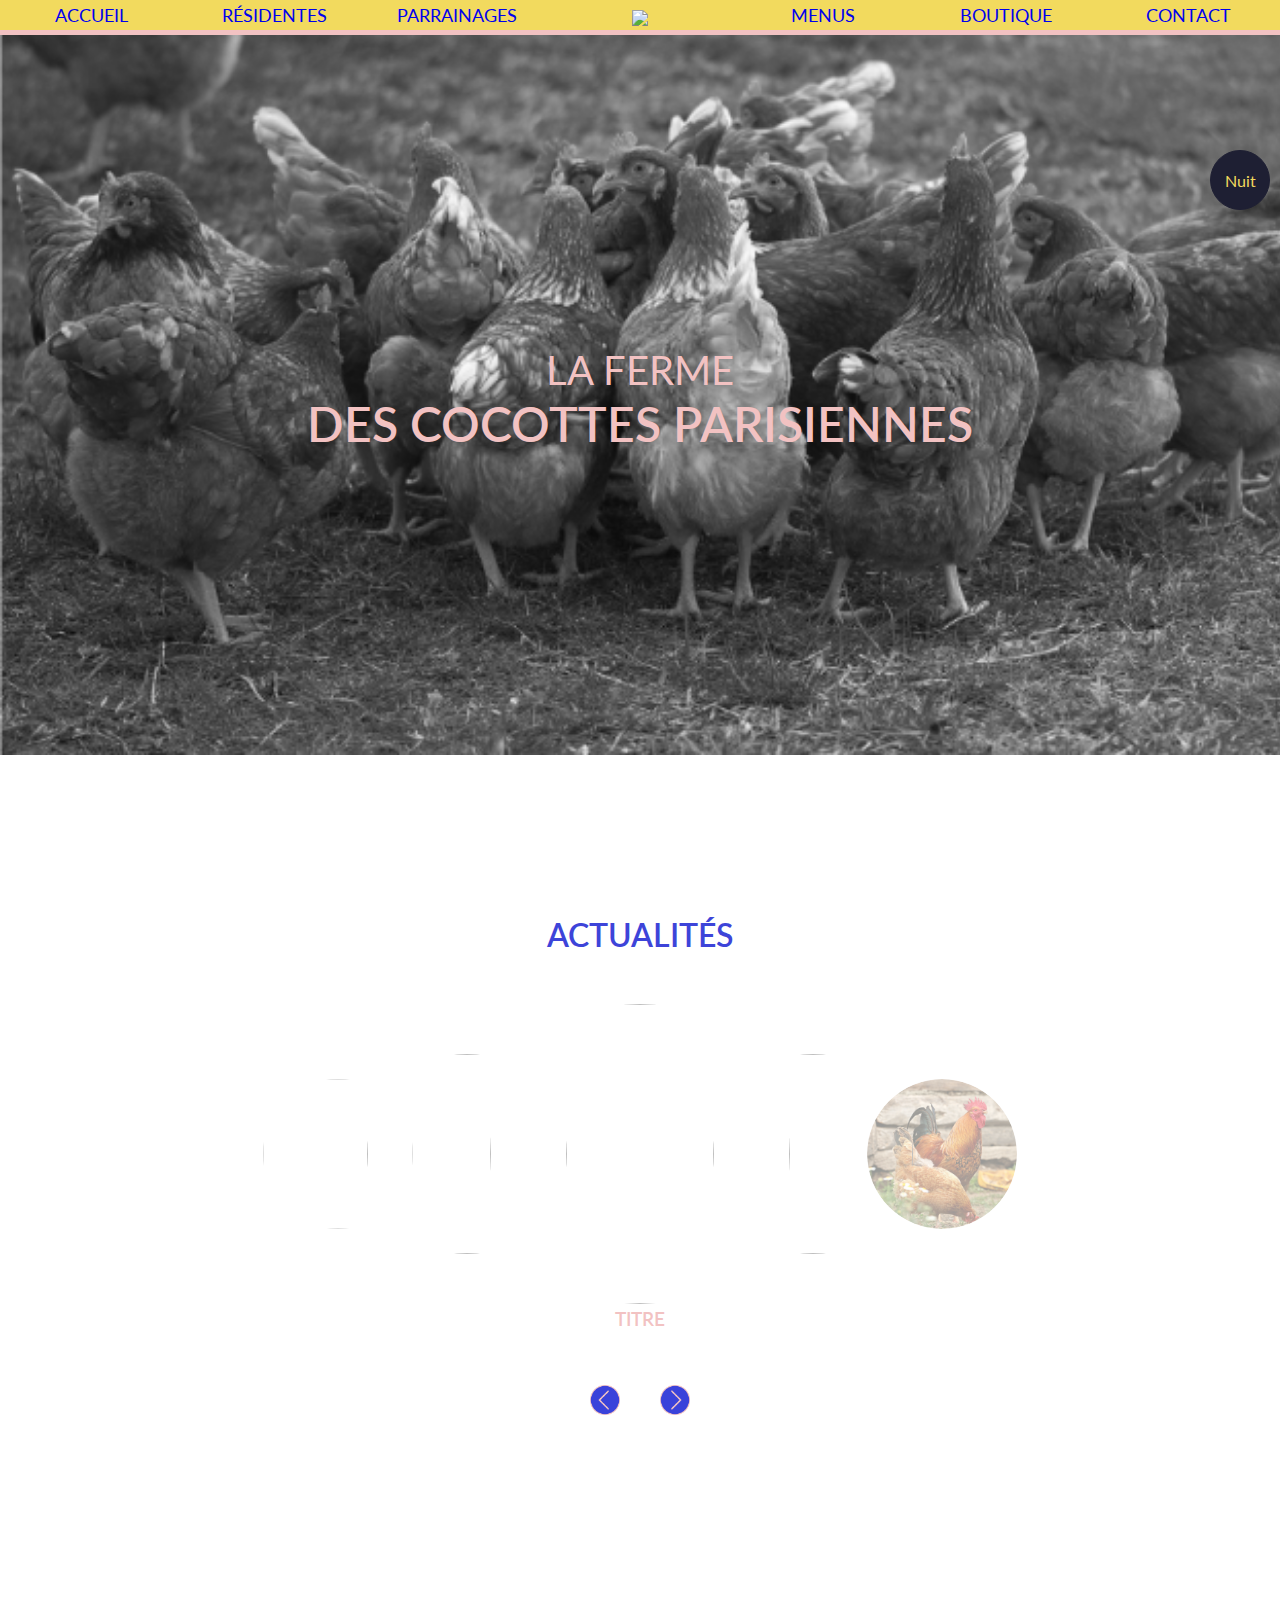
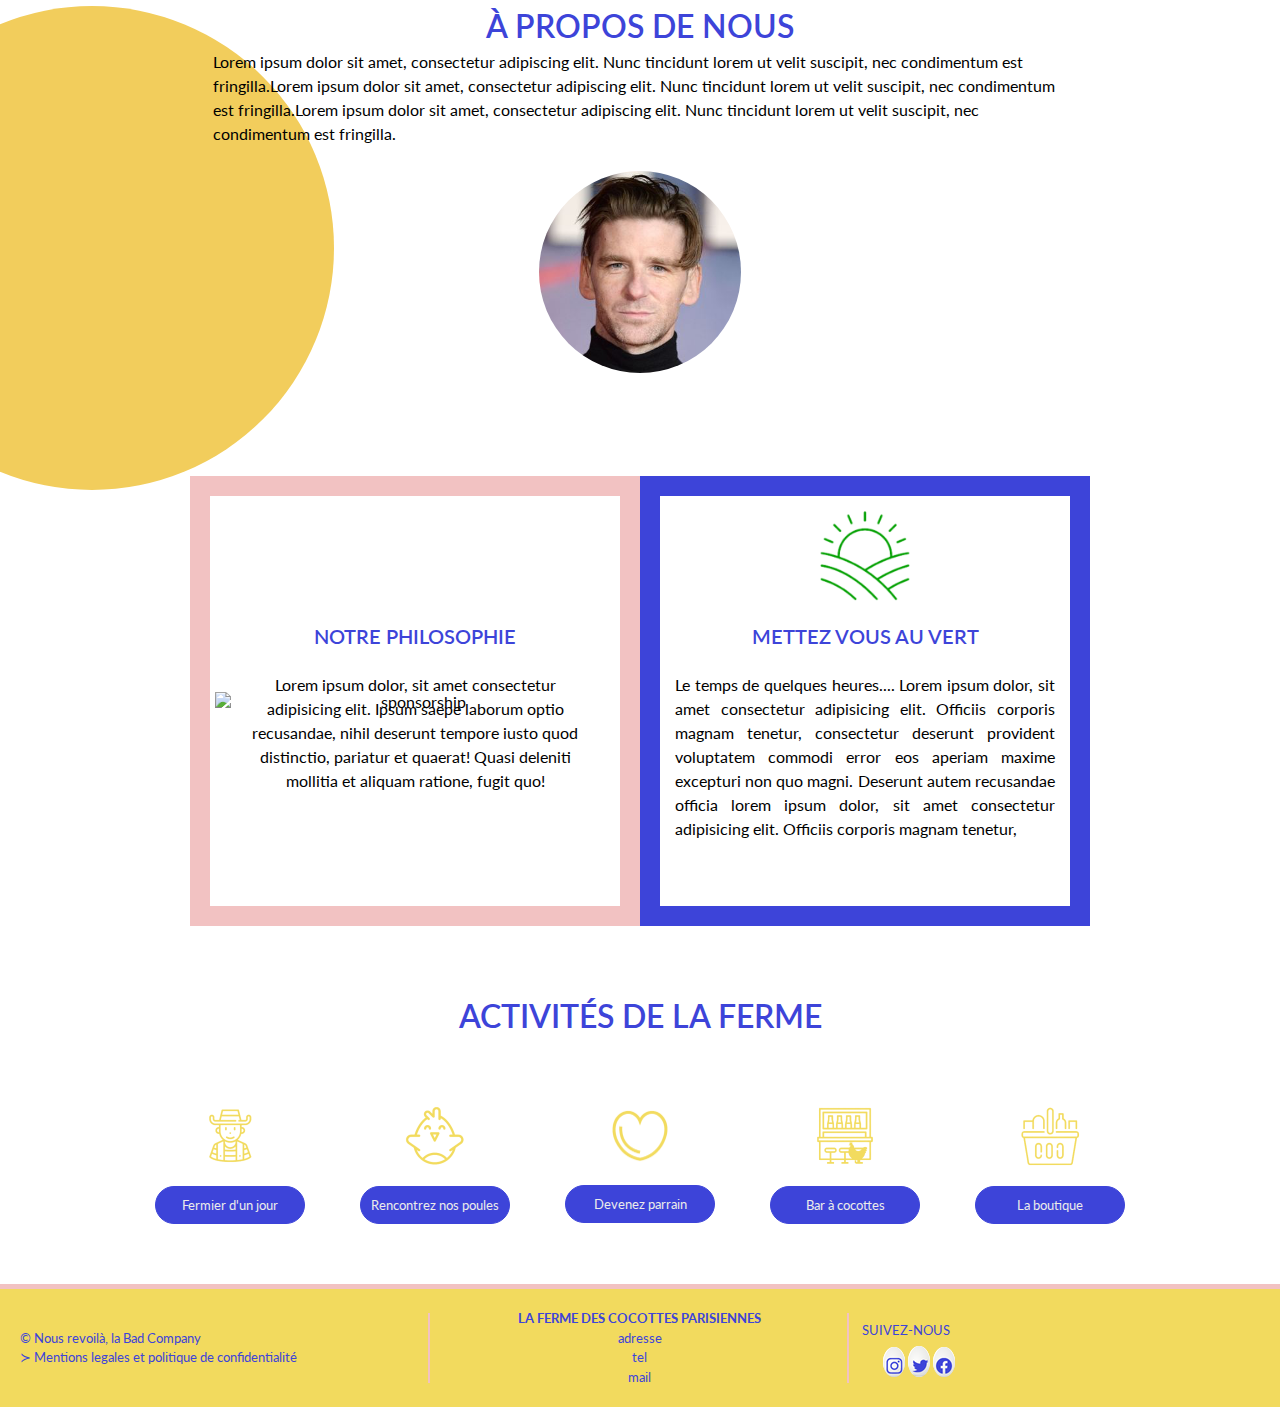
==== commit aba25b73: "Merge pull request #49 from yannick-cousin/quisommesnous" ====
--- a/index.html
+++ b/index.html
@@ -12,7 +12,8 @@
     <script type="text/javascript" src="script/starter.js"></script>
     <title>La ferme des Cocottes Parisiennes</title>
 </head>
-<body>
+<body class="light">
+  <div class="darkMode">Nuit</div>
   <header>
 		<div w3-include-html="navbar.html"></div>
 		<script>
@@ -21,7 +22,7 @@
   </header>
   <section class="fullWidthHomeBG">
     <div class="fullWidthHome">
-      <h1>Bienvenue à la ferme des Cocottes Parisiennes</h1>
+      <h1><span>La ferme</span><br> des Cocottes Parisiennes</h1>
     </div>
   </section>
   <section class="actualitesHome centred">
@@ -30,17 +31,17 @@
       <div class="gallery">
         <div class="gallery-container">
           <div class="gallery-item gallery-item-1" data-index="1">
-            <img src="img/rooster.png"><h3>Titre</h3>
+            <img src="https://media.giphy.com/media/BlEfRAkBfEkHS/giphy.gif"><h3>Titre</h3>
           </div>
           <div class="gallery-item gallery-item-2" data-index="2">
             <img  src="https://c.tenor.com/s3XRC53jcCsAAAAC/chicken-funny.gif">
             <h3>Titre</h3>
           </div>
           <div class="gallery-item gallery-item-3" data-index="3">
-            <img  src="img/rooster.png"><h3>Titre</h3>
+            <img  src="https://media.giphy.com/media/rwCX06Y5XpbLG/giphy-downsized-large.gif"><h3>Titre</h3>
           </div>
           <div class="gallery-item gallery-item-4" data-index="4">
-          <img src="img/rooster.png" ><h3>Titre</h3>
+          <img src="https://media.giphy.com/media/31SrNCMhxhGltYSzv0/giphy.gif" ><h3>Titre</h3>
         </div>
           <div class="gallery-item gallery-item-5" data-index="5">
             <img src="img/rooster.png">
@@ -58,54 +59,54 @@
     <div class="imgPictureHome"><img src="img/profilpicture.png"></div>
   </section>
 
-    <!------------------------------------  QUI SOMMES-NOUS -------------------------------------->
-    <main class="who">
-        <div class="philogreen">
-        <section class="philo">
-            <img src="img/logowho/pink.png" alt="sponsorship" width="400px">
-            <h2>Notre philosophie</h2>
-            <p>Lorem ipsum dolor, sit amet consectetur adipisicing elit. Ipsum saepe laborum optio recusandae, nihil deserunt tempore iusto quod distinctio, pariatur et quaerat! Quasi deleniti mollitia et aliquam ratione, fugit quo!</p>
-        </section>
-            
-        <section class="green">
-            <img src="img/logowho/greengreen.png" alt="countryside" width="100px">
-            <h2>Mettez vous au vert</h2>
-            <p>Le temps de quelques heures.... Lorem ipsum dolor, sit amet consectetur adipisicing elit. Officiis corporis magnam tenetur, consectetur deserunt provident voluptatem commodi error eos aperiam maxime excepturi non quo magni. Deserunt autem recusandae officia lorem ipsum dolor, sit amet consectetur adipisicing elit. Officiis corporis magnam tenetur, </p>
-        </section>
-        </div>
-        
-        <section class="farm">
-            <h2>Activités de la ferme</h2>
-            <article>
-                <div class="farmer">
-                    <img src="img/logowho/farmer.png" alt="farmer" width="100px">
-                    <input class="btn" type="button" value="Fermier d'un jour">
-                </div>
-                <div class="chicken">
-                    <img src="img/logowho/chicken.png" alt="chicken" width="100px">
-                    <input class="btn" type="button" value="Rencontrez nos poules">
-                </div>
-                <div class="heart">
-                    <img src="img/logowho/heart.png" alt="sponsorship" width="100px">
-                    <input class="btn" type="button" value="Devenez parrain">
-                </div>
-                <div class="bar">
-                    <img src="img/logowho/bar.png" alt="Bar à poule" width="100px">
-                    <input class="btn" type="button" value="Bar à poule">
-                </div>
-                <div class="shop">
-                    <img src="img/logowho/shop.png" alt="Shop" width="100px">
-                    <input class="btn" type="button" value="La boutique"> 
-                </div>
-            </article>
-        </section>
-    </main>
-    <!-----------------------------------  FIN QUI SOMMES-NOUS ------------------------------------->   
+<!------------------------------------  QUI SOMMES-NOUS -------------------------------------->
+  <main class="who">
+    <div class="philogreen">
+      <section class="philo">
+        <img src="img/logowho/pink.png" alt="sponsorship" width="400px">
+        <h2>Notre philosophie</h2>
+        <p>Lorem ipsum dolor, sit amet consectetur adipisicing elit. Ipsum saepe laborum optio recusandae, nihil deserunt tempore iusto quod distinctio, pariatur et quaerat! Quasi deleniti mollitia et aliquam ratione, fugit quo!</p>
+      </section>
+      
+      <section class="green">
+        <img src="img/logowho/greengreen.png" alt="countryside" width="100px">
+        <h2>Mettez vous au vert</h2>
+        <p>Le temps de quelques heures.... Lorem ipsum dolor, sit amet consectetur adipisicing elit. Officiis corporis magnam tenetur, consectetur deserunt provident voluptatem commodi error eos aperiam maxime excepturi non quo magni. Deserunt autem recusandae officia lorem ipsum dolor, sit amet consectetur adipisicing elit. Officiis corporis magnam tenetur, </p>
+      </section>
+    </div>
   
-    <div w3-include-html="footer.html"></div>
-	<script>
-		includeHTML();
-	</script>
+    <section class="farm">
+      <h2>Activités de la ferme</h2>
+          <article>
+            <div class="farmer">
+              <img src="img/logowho/farmer.png" alt="farmer" width="100px">
+              <button class="btn" type="button" onclick="window.location.href='contact.html';">Fermier d'un jour</button>
+            </div>
+            <div class="chicken">
+              <img src="img/logowho/chicken.png" alt="chicken" width="100px">
+              <button class="btn" type="button"  onclick="window.location.href='residentes.html';">Rencontrez nos poules</button>
+            </div>
+            <div class="heart">
+              <img src="img/logowho/heart.png" alt="sponsorship" width="100px">
+              <button class="btn" type="button"  onclick="window.location.href='parrainages.html';">Devenez parrain</button>
+            </div>
+            <div class="bar">
+              <img src="img/logowho/bar.png" alt="Bar à cocottes" width="100px">
+              <button class="btn" type="button"  onclick="window.location.href='menu.html';">Bar à cocottes</button>
+            </div>
+            <div class="shop">
+              <img src="img/logowho/shop.png" alt="Shop" width="100px">
+              <button class="btn" type="button"  onclick="window.location.href='boutique.html';">La boutique</button>
+            </div>
+          </article>
+    </section>
+  </main>
+<!-----------------------------------  FIN QUI SOMMES-NOUS ------------------------------------->   
+  <div w3-include-html="footer.html"></div>
+  
+	<script>includeHTML();</script>
   <script type="text/javascript" src="script/actualites.js"></script>
+  <script src="script/darkMode.js"></script>
+  
 </body>
 </html>
--- a/css/style.css
+++ b/css/style.css
@@ -77,11 +77,18 @@
 p {font-size: 1em; line-height: 1.5;}
 
 h1{ 
-  font-family: var(--font-titre);
-  font-size: 3em;
-  font-weight: 600;
-  text-transform: uppercase;
-  color: var(--second-color);
+    font-family: var(--font-titre);
+    font-size: 3em;
+    font-weight: 600;
+    text-transform: uppercase;
+    color: var(--second-color);
+    text-align: center;
+}
+
+h1 > span{
+    font-size: smaller;
+    font-weight: lighter;
+
 }
 
 h2 {
@@ -116,6 +123,8 @@
   background-color: var(--second-color);
   border:var(--third-color) solid 3px;
 }
+
+
 /* MENU NAVIGATION */
  header {
   z-index: 1000000000;
@@ -157,11 +166,20 @@
   cursor: pointer;
   border-radius: 5px;
   position: absolute;
-  left: 0;
+  right: 0;
   top: 40%;
   background: none;
   transform: translateY(-50%);
 }
+
+
+.rondJaune {
+    position: absolute;
+    left: -150px;
+    z-index: -1;
+} */
+
+
 
 .container-lignes {
   width: 40px;
@@ -218,173 +236,6 @@
   top 0.2s  ease-in-out,
   transform 0.2s 0.2s ease-in-out;
 }
-
-/* HOME PAGE 
-.fullWidthHomeBG {
-  padding: 0;
-  margin: 0;
-}
-
-.fullWidthHome {
-    background-image: url(../img/chickenFull.png);
-    background-repeat: no-repeat;
-    background-size: cover;
-    height : 80vh;
-    display: flex;
-    align-content: center;
-    justify-content: center;
-    align-items: center;
-}
-
-.centred {width: 80vw;
-    margin: auto;
-    display: flex;
-    flex-direction: column;
-    align-content: center;
-    align-items: center;
-    padding: 80px; 
-} */
-
-/* .imgPictureHome {
-  padding: 20px 0;
-}
-
-.actualiteHome {
-  display: flex;
-  flex-direction: row;
-  justify-content: space-evenly;
-  width: 100%;
-  align-items: center;
-}
-
-.rondJaune {
-    position: absolute;
-    left: -150px;
-    z-index: -1;
-} */
-
-
-/* //////////////// QUI NOUS SOMMES ////////////////// */
-
-/* .who{
-  display: flex;
-  flex-direction: column ;
-  align-items: center;
-  width: 80vw; 
-  margin: auto; 
-}
-
-.who h2{
-    padding: 20px 0 20px 0;
-    text-align: center;
-} */
-
-/* philosophie */
-/* .philo {
-    display: flex;
-    flex-direction: column;
-    justify-content: center;
-    align-items: center;
-    text-align: center; 
-    padding : 20px;  
-}
-.philo > p {
-    width: 350px;
-}
-
-.philo > img {
-    animation: roundpink 5s ease 0s infinite normal none;
-    z-index: 0; 
-    position: absolute; 
-}
-@keyframes roundpink {
-    0% {
-      animation-timing-function: ease-out;
-      transform: scale(1);
-      transform-origin: center center;
-    }
-  
-    10% {
-      animation-timing-function: ease-in;
-      transform: scale(0.91);
-    }
-  
-    17% {
-      animation-timing-function: ease-out;
-      transform: scale(0.98);
-    }
-  
-    33% {
-      animation-timing-function: ease-in;
-      transform: scale(0.87);
-    }
-  
-    45% {
-      animation-timing-function: ease-out;
-      transform: scale(1);
-    }
-  } */
-
-/* .philo > h2, p {
-    z-index: 2;
-} */
-
-/* mettez-vous au vert */
-/* .green {
-    border: solid 20px;
-    border-color: var(--third-color);
-    text-align: center; 
-    padding : 20px;
-    overflow: scroll; 
-}
-.green > p{
-    text-align: justify;
-    padding-bottom: 10px;
-
-}
-
-.philo, .green{
-    height: 450px; 
-    width: 450px;
-} */
-
-/* activités */
-/* article {
-    display: grid;
-    grid-template-columns: repeat(2, 1fr);
-    grid-template-rows: repeat(3, 1fr);
-    grid-column-gap: 35px;
-    grid-row-gap: 35px;
-    align-items: center;
-    justify-items: center;
-    padding-top: 20px;
-}
-.farmer { grid-area: 1 / 1 / 2 / 2; 
-}
-.chicken { grid-area: 1 / 2 / 2 / 3; 
-}
-.heart { grid-area: 2 / 1 / 3 / 3; 
-}
-.bar { grid-area: 3 / 1 / 4 / 2;
-}
-.shop { grid-area: 3 / 2 / 4 / 3; 
-}
-article > div {
-    display: flex; 
-    flex-direction: column;
-    align-items: center;
-    transition: transform .1s;  
-} */
-/* article > div:hover{
-    -webkit-transform: scale(1.5); /* Safari 3-8 */
-    /* transform: scale(1.5);
-}
-article img {
-    padding: 20px; 
-} */ 
-
-
-/* //////////////// FIN QUI NOUS SOMMES ////////////////// */
 
 
 /* //////////////////////////////////////////////////////     DEBUT     PARRAINAGES      ///////////////////////////////////////////////////////////////// */
@@ -832,7 +683,7 @@
     display: block;
   }
 
-    /* Parrainages */  
+  /* Parrainages */  
   
 
   /* MENU */
@@ -883,47 +734,7 @@
     padding: 0;
   }
 }
-  /* HOME */
-  /* .actualiteHome {
-    flex-direction: column;
-  }
-   */
-
-
-/* MEDIA QUERIES QUI NOUS SOMMES */
-/* @media screen and (min-width: 651px) {
-    .who {
-        display: flex;
-        flex-flow: row wrap;
-        justify-content: center ;  
-    }
-    .philogreen {
-        display:flex; 
-        justify-content:center ;  
-        align-items: center;  
-    }
-    .philo { 
-      grid-area: 1 / 1 / 2 / 2; 
-             border: solid 20px;
-             border-color: var(--second-color )
-            }
-  
-    .green { grid-area: 1 / 2 / 2 / 3; }
-    .farm { grid-area: 2 / 1 / 3 / 3;
-            margin: 50px 0;
-    }
-
-    article {
-        display: flex; 
-        justify-content: space-around;
-        flex-flow: row wrap; 
-    }
-     
-} */
-
-/* FIN MEDIA QUERIES QUI NOUS SOMMES */   
-
-/* FOOTER */
+
 footer {
     background-color: var(--primary-color);
     color: var(--third-color); 
@@ -946,6 +757,8 @@
   align-items: center;
 }
 
+.linkFooter {text-transform: none;}
+
 .trait{
     width: 0%;
     border-left: solid 2px;
@@ -957,8 +770,11 @@
 .footerLeft {
   grid-area: 1;
 }
+.soc, .reseaux {
+  width: 25%;
+}
 footer > div, p {
-    padding: 5px; 
+    padding: 5px;
 }
 .maj{
     text-transform: uppercase;
@@ -969,8 +785,38 @@
 .societe{
     text-align: center;
 }
-
 .soc { text-align: right;}
+
+.animaPoule {position: absolute; width: 100px;
+  height: 80px;
+  left: 66.2%;
+  overflow: hidden;
+}
+
+.animaPoule img {width:100%;}
+.pouleHello {
+  position: relative; 
+  left: -100px;
+  animation: slideLeft 14s 2s infinite;
+}
+
+@keyframes slideLeft {
+  from {
+   left: -100px;
+  }
+
+  4% { 
+    left: -20px;
+  }
+
+  10% {
+    left: -100px;
+  }
+
+  to {
+    left: -100px;
+  }
+}
 
 @media screen and (max-width: 650px) {
     footer{
@@ -978,6 +824,7 @@
         align-items: center;
         text-align: center;
     }
+
     .containerFooter {
       display: flex;
       flex-direction: column-reverse;
@@ -998,9 +845,62 @@
         width: 70%;
         height: 0;
     }
-}
+
+    .animaPoule {left: 0;}
+}
+
 @media screen and (min-width: 651px) and (max-width: 1080px) {
   .poules__container {
     width: 45%;
   }
-}+}
+
+/* Dark Mode*/
+.darkMode {
+  position: absolute;
+  top: 150px; 
+  right: 10px; 
+  width: 60px; 
+  height: 60px; 
+  border-radius: 50%; 
+  background-color: #1E1F33;
+  color: #F2DA5E;
+  border: 1px solid #1E1F33;
+  display: flex; 
+  justify-content: center; 
+  align-items: center; 
+  cursor: pointer; 
+}
+
+body.dark {
+  color: #DDDDDD; 
+  background: #1E1F33; 
+} 
+body.dark .darkMode {
+  background-color: #F2DA5E;
+  border: 1px solid #F2DA5E;
+  color: #3D44D9;
+}
+body.dark h2 {
+  color: #F2C2C2; 
+}
+body.dark .philo>* {
+  color: #3D44D9; 
+}
+body.dark .rondJaune>img {
+  opacity: 80%;
+}
+body.dark header {
+  background-color:  #1E1F33;
+  border-bottom: 5px solid #3D44D9;
+}
+body.dark ul a {
+  color: #F2DA5E; 
+}
+body.dark footer, body.dark .menuDeroulant, body.dark #menuMobile{
+  background-color: #1E1F33;
+  color: #F2DA5E; 
+}
+
+
+
--- a/css/accueil.css
+++ b/css/accueil.css
@@ -54,7 +54,7 @@
   margin: 0 auto;
   position: relative;
 }
-.gallery-item > img {width: 100%; border-radius: 150px;}
+.gallery-item > img {width: 100%; height: 100%; border-radius: 150px;}
 .gallery-item {
   height: 150px;
   opacity: 0;
@@ -208,77 +208,76 @@
 /* //////////////// QUI NOUS SOMMES ////////////////// */
 
 .who {  
-  display: flex;
-  flex-direction: column ;
-  align-items: center;
-  width: 80vw; 
-  margin: auto; 
-}
-
+    display: flex;
+    flex-direction: column ;
+    align-items: center;
+    width: 80vw; 
+    margin: auto; 
+  }
+  
 .who h2{
-  padding: 20px 0 20px 0;
-  text-align: center;
-}
-
-/* philosophie */
+    padding: 20px 0 20px 0;
+    text-align: center;
+  }
+  
+/* philosophie */  
 .philo {
-  display: flex;
-  flex-direction: column;
-  justify-content: center;
-  align-items: center;
-  text-align: center; 
-  padding : 20px;  
-}
+    display: flex;
+    flex-direction: column;
+    justify-content: center;
+    align-items: center;
+    text-align: center; 
+    padding : 20px;  
+  }
 .philo > p {
-  width: 350px;
-}
-
+    width: 350px;
+  }
 .philo > img {
-  animation: roundpink 5s ease 0s infinite normal none;
-  z-index: 0; 
-  position: absolute; 
-}
+    animation: roundpink 5s ease 0s infinite normal none;
+    z-index: 0; 
+    position: absolute; 
+  }
+
 @keyframes roundpink {
-  0% {
+ 0% {
     animation-timing-function: ease-out;
     transform: scale(1);
     transform-origin: center center;
   }
-
-  10% {
+    
+ 10% {
     animation-timing-function: ease-in;
     transform: scale(0.91);
   }
-
+    
   17% {
-    animation-timing-function: ease-out;
-    transform: scale(0.98);
-  }
-
+     animation-timing-function: ease-out;
+     transform: scale(0.98);
+  }
+    
   33% {
-    animation-timing-function: ease-in;
-    transform: scale(0.87);
-  }
-
+     animation-timing-function: ease-in;
+     transform: scale(0.87);
+  }
+    
   45% {
-    animation-timing-function: ease-out;
-    transform: scale(1);
-  }
-  }
-
-.philo > h2, p {
-  z-index: 2;
-}
-
+     animation-timing-function: ease-out;
+     transform: scale(1);
+  }
+ }
+  
+ .philo > h2, p {
+     z-index: 2;
+ }
+  
 /* mettez-vous au vert */
-.green {
-  border: solid 20px;
-  border-color: var(--third-color);
-  text-align: center; 
-  padding : 20px;
-  overflow: scroll; 
-}
-
+ .green {
+   border: solid 20px;
+   border-color: var(--third-color);
+   text-align: center; 
+   padding : 20px;
+   overflow: scroll; 
+}
 .green > p{
   text-align: justify;
   padding-bottom: 10px;
@@ -288,8 +287,15 @@
   height: 450px; 
   width: 450px;
 }
-
+.philo >h2, .green>h2{
+  font-size: 20px;  
+}
+  
 /* activités */
+
+.farm {
+  margin : 50px 0; 
+}
 article {
   display: grid;
   grid-template-columns: repeat(2, 1fr);
@@ -310,19 +316,25 @@
 }
 .shop { grid-area: 3 / 2 / 4 / 3; 
 }
+
 article > div {
-  display: flex; 
-  flex-direction: column;
-  align-items: center;
-  transition: transform .1s;  
-}
-article > div:hover{
-  -webkit-transform: scale(1.5); /* Safari 3-8 */
-  transform: scale(1.5);
-}
+   display: flex; 
+   flex-direction: column;
+   align-items: center;
+   padding: 10px;  
+}
+
 article img {
-  padding: 20px; 
-}
+   transition: transform .1s; 
+   padding: 20px; 
+}
+
+article img:hover{
+   -webkit-transform: scale(1.5); /* Safari 3-8 */
+   transform: scale(1.5);
+}
+/* //////////////// FIN QUI NOUS SOMMES ////////////////// */
+
 
 @media screen and (max-width: 650px) { 
   .centred {width: 100vw;}
@@ -331,41 +343,35 @@
     margin: 30px 0;
     justify-content: space-around;}
 }
-
-/* //////////////// FIN QUI NOUS SOMMES ////////////////// */
+  
 /* MEDIA QUERIES QUI NOUS SOMMES */
 @media screen and (min-width: 651px) {
-  .actualiteHome {
-    flex-direction: row;
-  }
-  .who {
-    display: flex;
-    flex-flow: row wrap;
-    justify-content: center ;  
-  }
-  .philogreen {
-    display:flex; 
-    justify-content:center ;  
-    align-items: center;  
-  }
-  .philo { 
-    grid-area: 1 / 1 / 2 / 2; 
-    border: solid 20px;
-    border-color: var(--second-color )
-  }
-
-  .green { grid-area: 1 / 2 / 2 / 3; }
-  .farm { 
-    grid-area: 2 / 1 / 3 / 3;
-    margin: 50px 0;
-  }
-
-  article {
-    display: flex; 
-    justify-content: space-around;
-    flex-flow: row wrap; 
-  }
-    
-}
-
+    .who {
+        display: flex;
+        justify-content: center ;  
+    }
+    .philogreen {
+        display:flex; 
+        justify-content:center ;  
+        align-items: center;  
+    }
+    .philo { grid-area: 1 / 1 / 2 / 2; 
+             border: solid 20px;
+             border-color: var(--second-color )
+            }
+  
+    .green { grid-area: 1 / 2 / 2 / 3; 
+              padding: 10px; 
+            }
+    .farm { grid-area: 2 / 1 / 3 / 3;}
+    
+    .green >h2{
+      padding-top: 15px;
+    }
+    article {
+        display: flex; 
+        justify-content: space-around;
+        flex-flow: row wrap; 
+    }
+}
 /* FIN MEDIA QUERIES QUI NOUS SOMMES */   